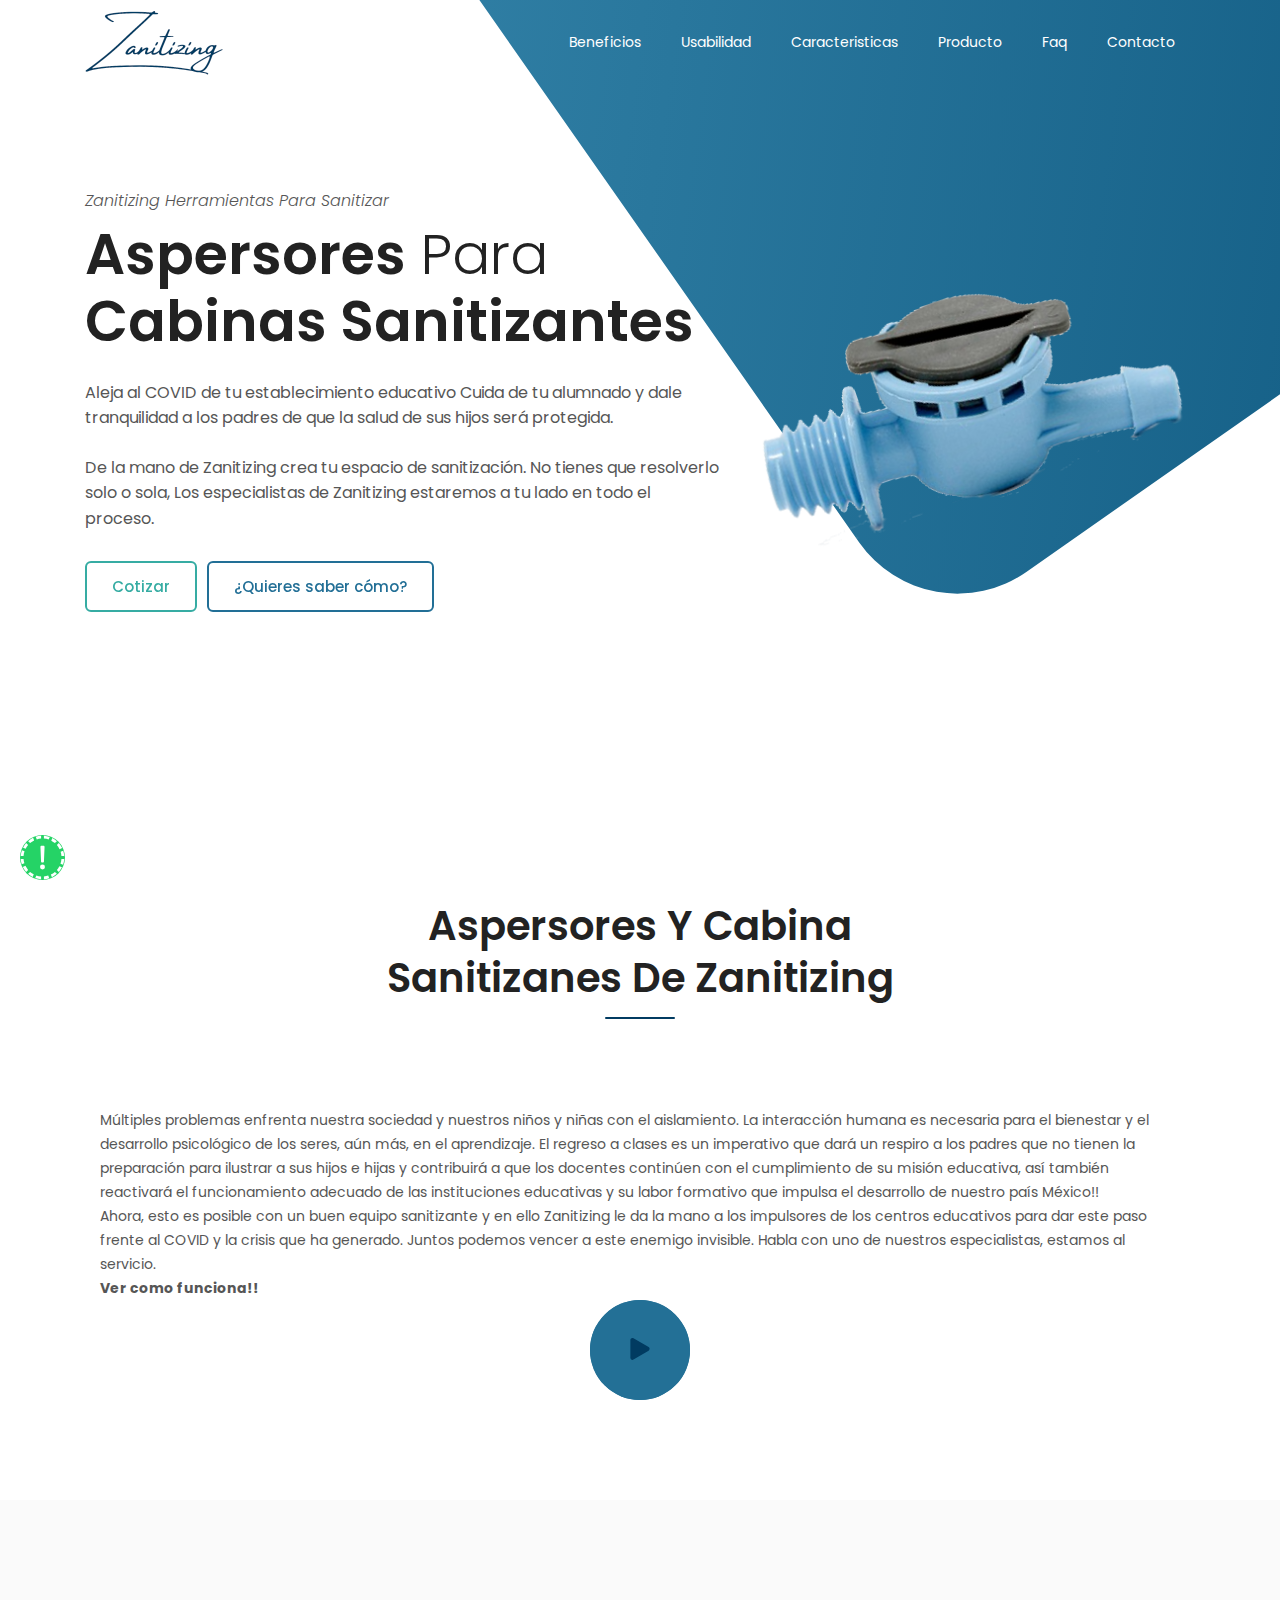
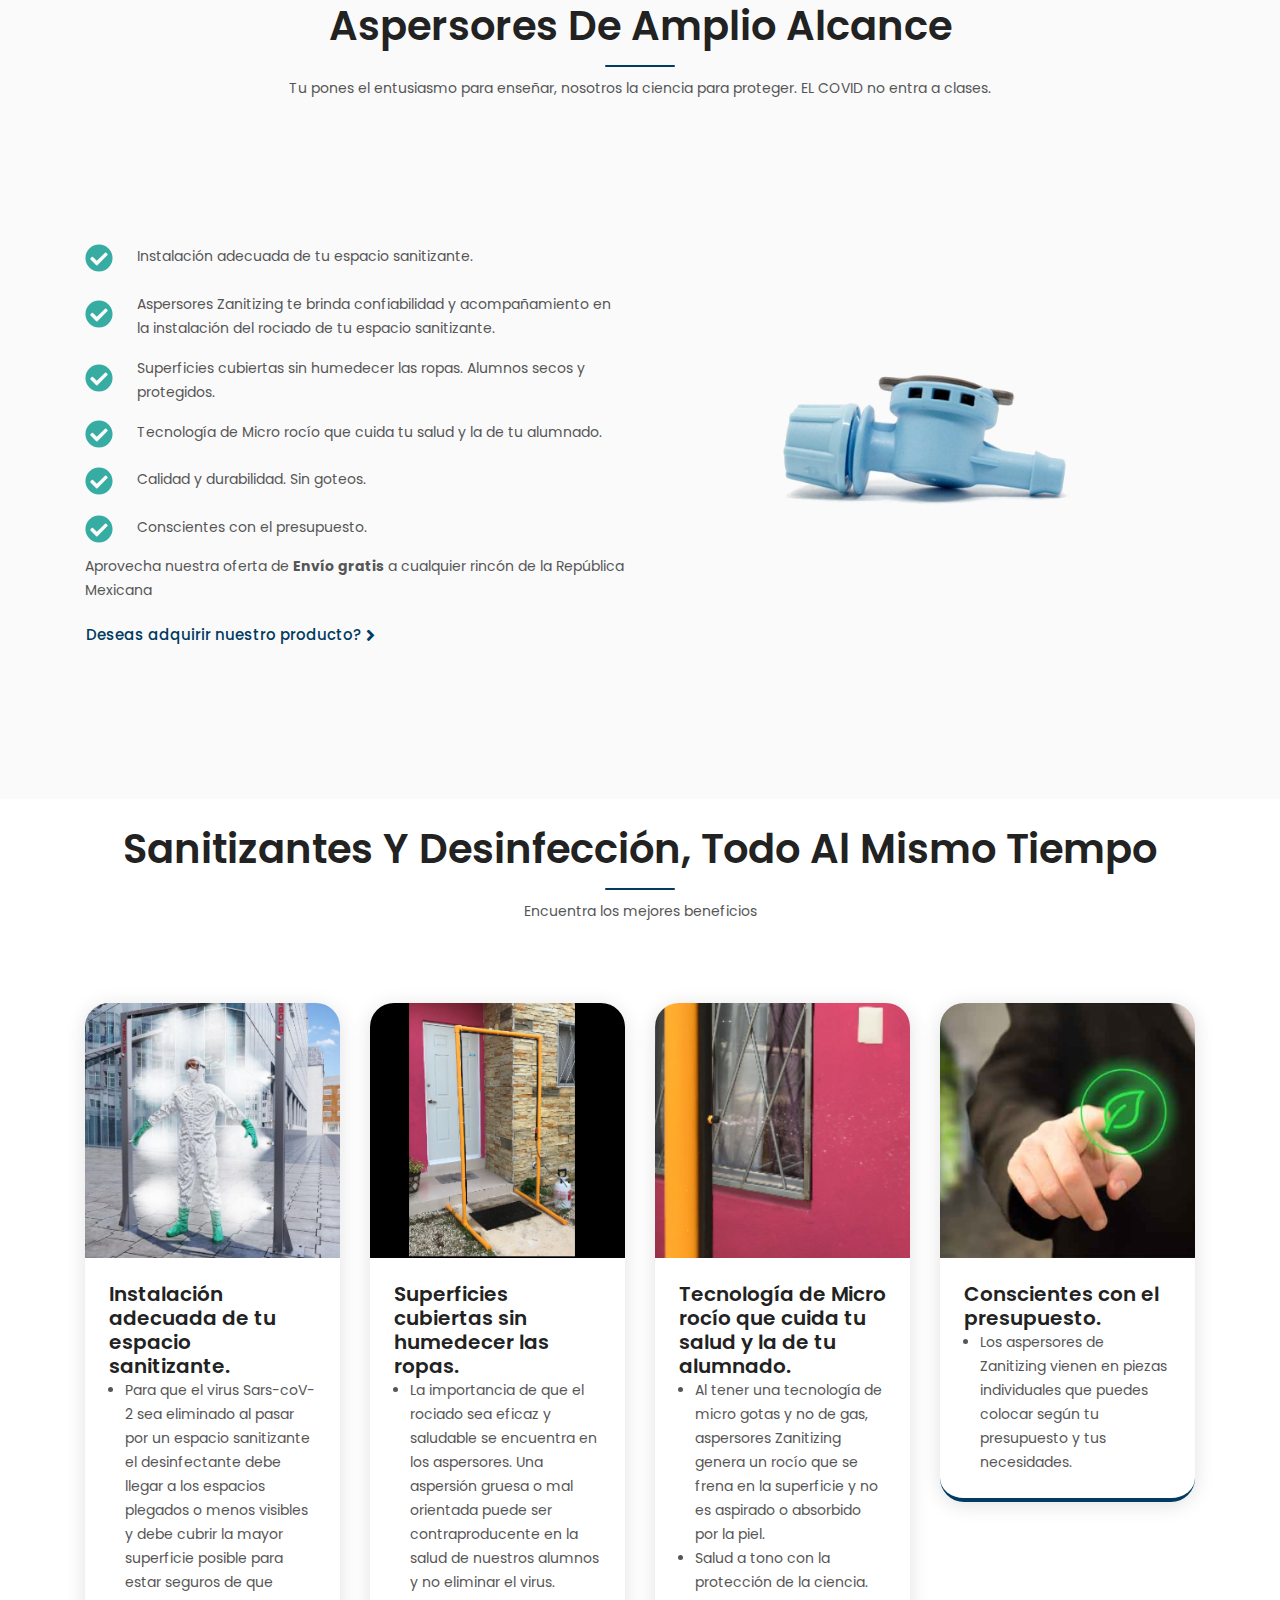
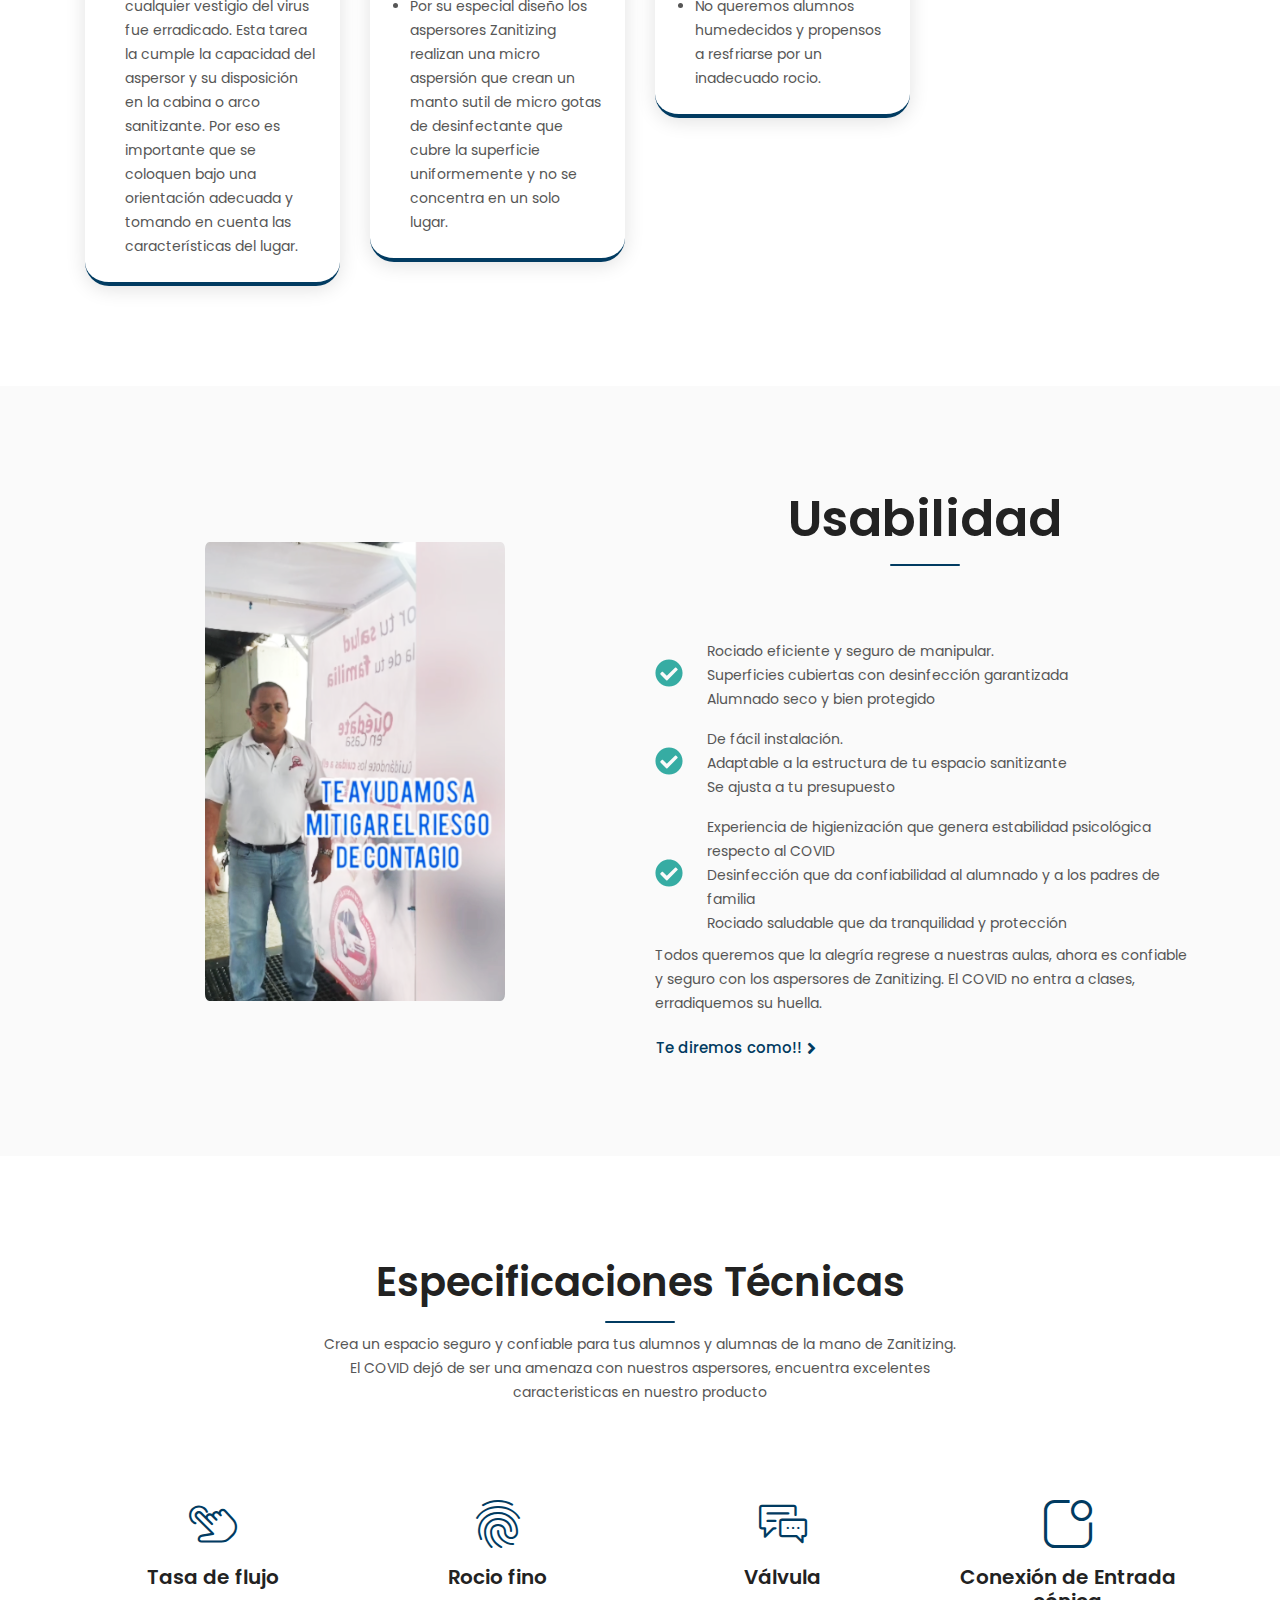
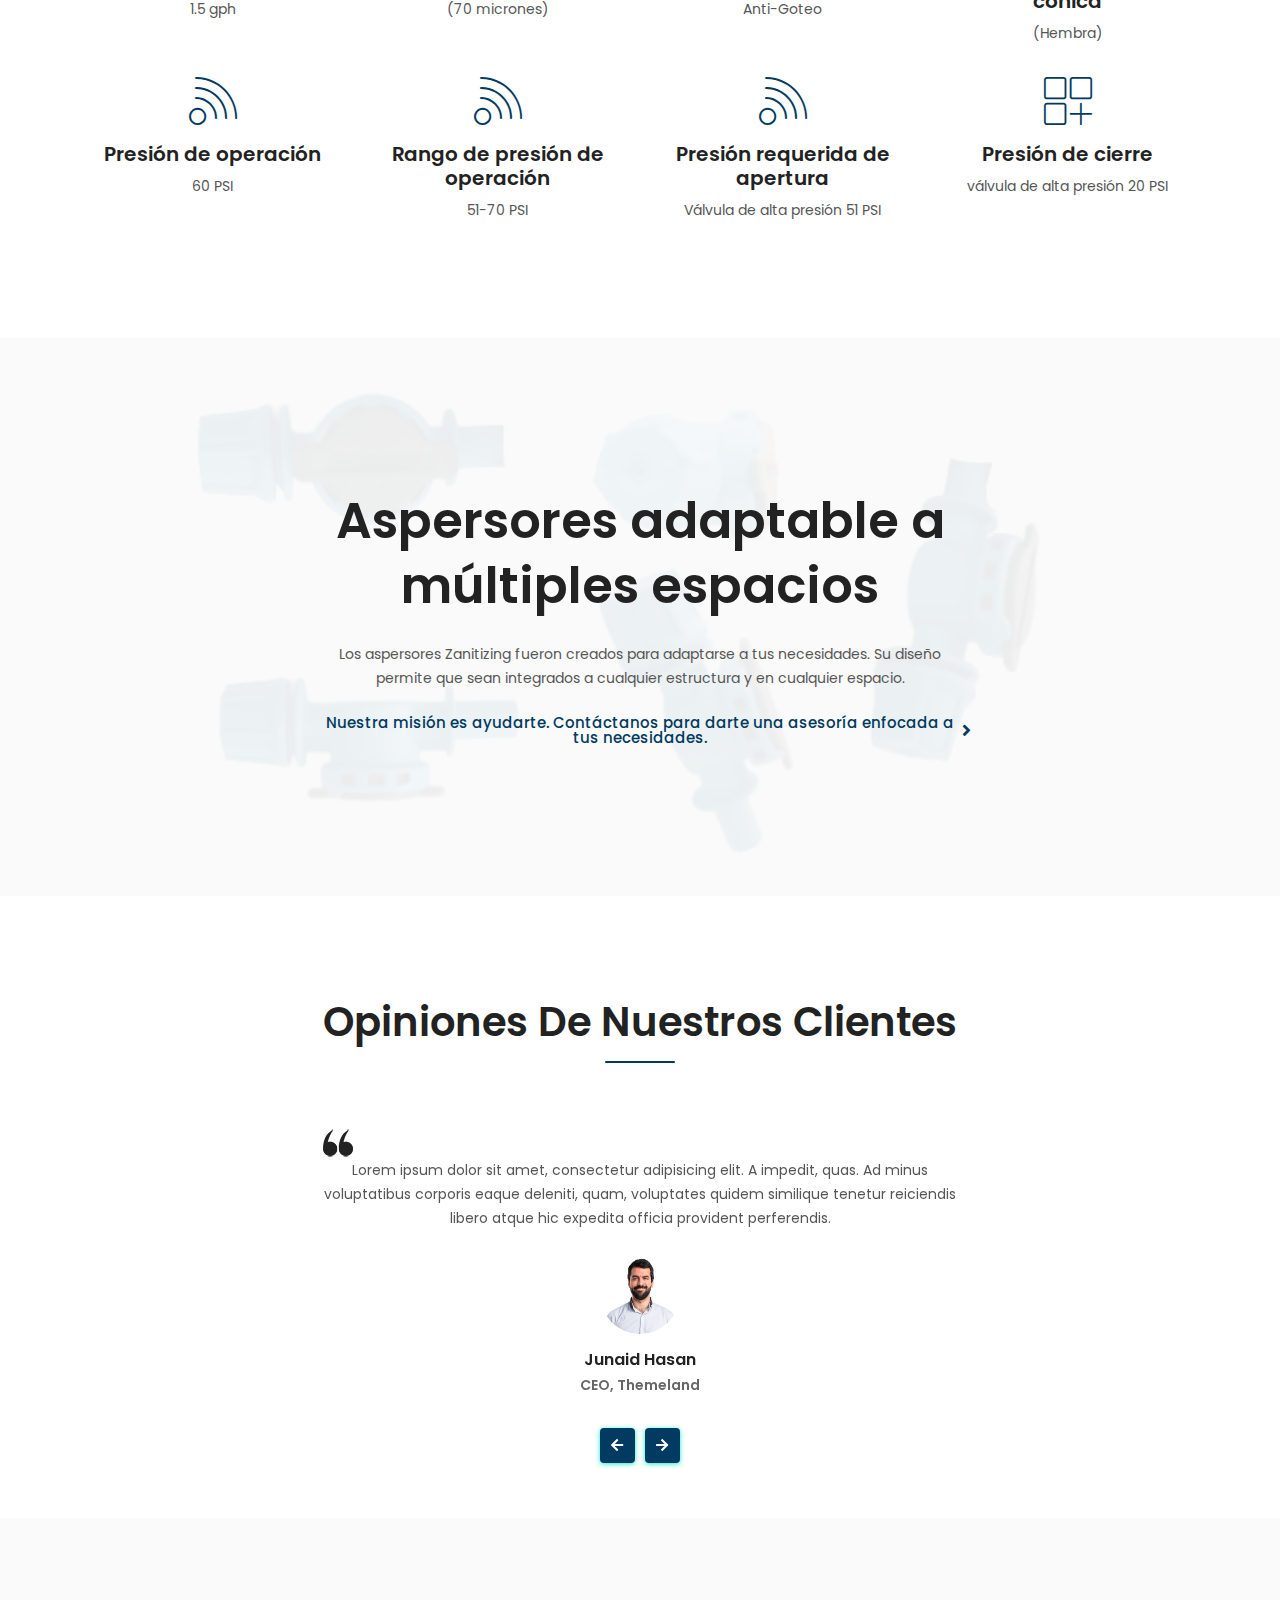
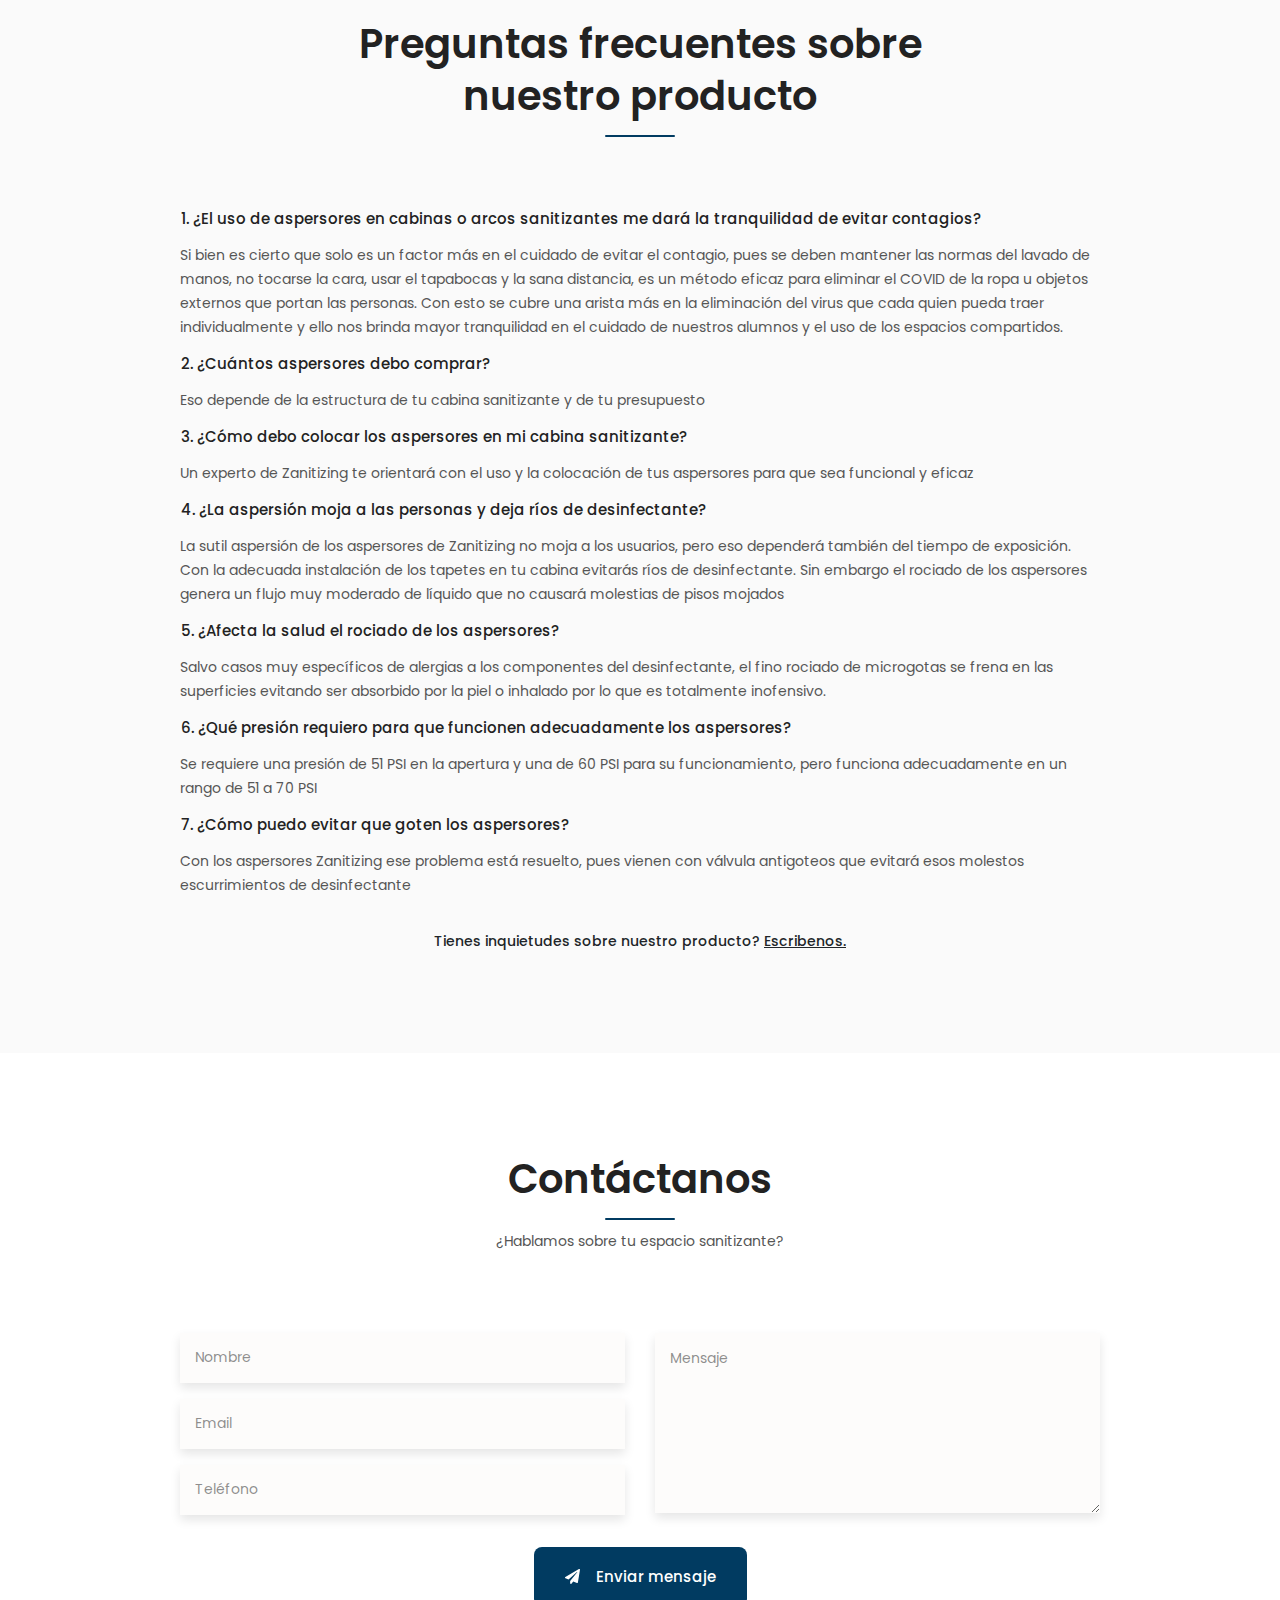
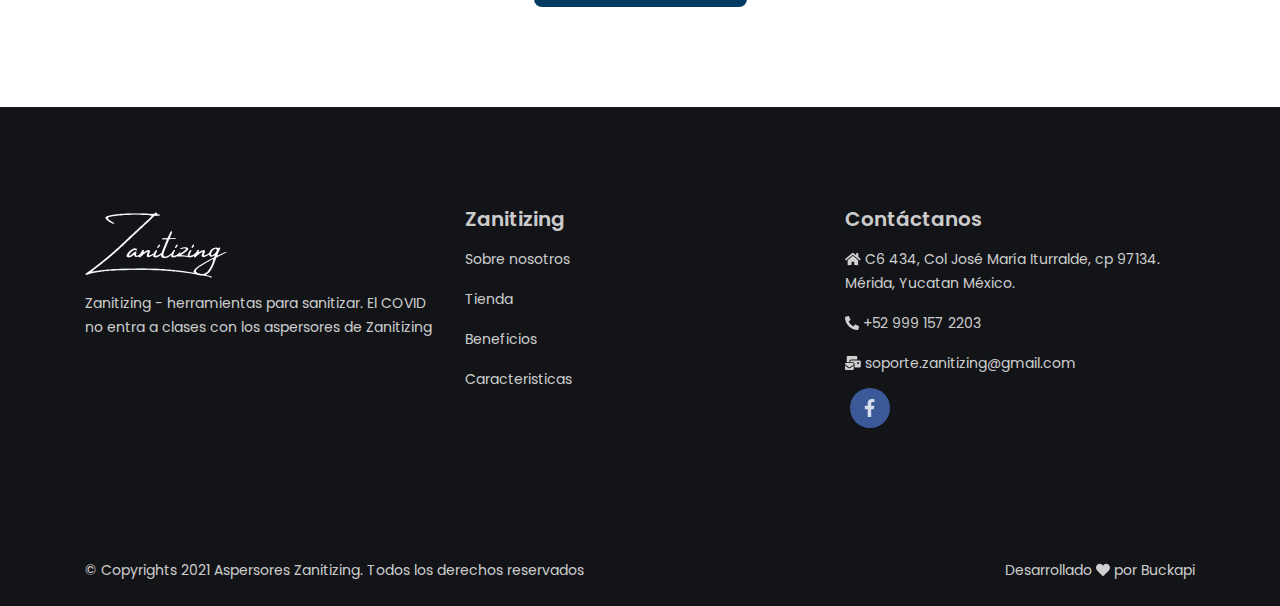
==== index.html @ 0c5bc795 "conenido" ====
<!doctype html>
<html class="no-js" lang="en">

<head>
    <meta charset="UTF-8">
    <meta name="description" content="">
    <meta http-equiv="X-UA-Compatible" content="IE=edge">
    <meta name="viewport" content="width=device-width, initial-scale=1, shrink-to-fit=no">
    <meta description="Herramientas para sanitizar">

    
    <!-- Title  -->
    <title>Aspersores| Zanitizing | Herramientas para sanitizar </title>


    <!-- Favicon  -->
    <link rel="icon" href="assets/img/favicon.png">

    <!-- ***** All CSS Files ***** -->

    <!-- Style css -->
    <link rel="stylesheet" href="assets/css/style.css">

    <!-- Responsive css -->
    <link rel="stylesheet" href="assets/css/responsive.css">

</head>

<body>
    <!--====== Preloader Area Start ======-->
    <div class="preloader-main">
        <div class="preloader-wapper">
            <svg class="preloader" xmlns="http://www.w3.org/2000/svg" version="1.1" width="600" height="200">
                <defs>
                    <filter id="goo" x="-40%" y="-40%" height="200%" width="400%">
                        <feGaussianBlur in="SourceGraphic" stdDeviation="10" result="blur" />
                        <feColorMatrix in="blur" mode="matrix" values="1 0 0 0 0  0 1 0 0 0  0 0 1 0 0  0 0 0 19 -8" result="goo" />
                    </filter>
                </defs>
                <g filter="url(#goo)">
                    <circle class="dot" cx="50" cy="50" r="25" fill="#36aca3" />
                    <circle class="dot" cx="50" cy="50" r="25" fill="#36aca3" />
                </g>
            </svg>
            <div>
                <div class="loader-section section-left"></div>
                <div class="loader-section section-right"></div>
            </div>
        </div>
    </div>

    <!--====== Scroll To Top Area Start ======-->
    <div id="scrollUp" title="Scroll To Top">
        <i class="fas fa-arrow-up"></i>
    </div>
    <div title="Hablemos por whatsapp">
        <a  href="https://wa.me/529991572203?text=Hola!!%20requiero%20de%20los%20servicios%20de%20Zanitizing" class="whatsapp" target="_blank" title="Hablemos por whatsapp !" style="color: white;"> 
        <i class="fas fa-whatsapp"></i>
        </a>
    </div>
    
    <!--====== Scroll To Top Area End ======-->

    <div class="main">
        <!-- ***** Header Start ***** -->
        <header class="navbar navbar-sticky navbar-expand-lg navbar-dark">
            <div class="container position-relative">
                <a class="navbar-brand" href="index.html">
                    <img class="navbar-brand-regular" src="assets/img/logo/logo.png" alt="brand-logo">
                    <img class="navbar-brand-sticky" src="assets/img/logo/logo.png" alt="sticky brand-logo">
                </a>
                <button class="navbar-toggler d-lg-none" type="button" data-toggle="navbarToggler" aria-label="Toggle navigation">
                    <span class="navbar-toggler-icon"></span>
                </button>

                <div class="navbar-inner">
                    <!--  Mobile Menu Toggler -->
                    <button class="navbar-toggler d-lg-none" type="button" data-toggle="navbarToggler" aria-label="Toggle navigation">
                        <span class="navbar-toggler-icon"></span>
                    </button>
                    <nav>
                        <ul class="navbar-nav" id="navbar-nav">

                            <li class="nav-item">  <a class="nav-link scroll" href="index.html#beneficio">Beneficios</a> </li>

                            <li class="nav-item">  <a class="nav-link scroll" href="index.html#uso">Usabilidad</a> </li>
                            
                            <li class="nav-item">
                                <a class="nav-link scroll" href="index.html#features">Caracteristicas</a>
                            </li>
                            
                            <li class="nav-item">
                                <a class="nav-link scroll" href="index.html#products">Producto</a>
                            </li>
                            <li class="nav-item">
                                <a class="nav-link scroll" href="index.html#faq">Faq</a>
                            </li>
                            <li class="nav-item">
                                <a class="nav-link scroll" href="index.html#contact">Contacto</a>
                            </li>
                        </ul>
                    </nav>
                </div>
            </div>
        </header>
        <!-- ***** Header End ***** -->

        <!-- ***** Welcome Area Start ***** -->
        <section id="home" class="section welcome-area bg-inherit h-100vh overflow-hidden">
            <div class="shapes-container">
                <div class="bg-shape"></div>
            </div>
            <div class="container h-100">
                <div class="row align-items-center h-100">
                    <!-- Welcome Intro Start -->
                    <div class="col-12 col-md-7">
                        <div class="welcome-intro">
                            <span class="d-inline-block text-capitalize font-italic fw-3 mb-2">Zanitizing herramientas para sanitizar</span>
                            <h1 class="text-capitalize">Aspersores<span class="fw-3"> para </span> Cabinas Sanitizantes </h1>
                            <p class="my-4">Aleja al COVID de tu establecimiento educativo
                            Cuida de tu alumnado y dale tranquilidad  a los padres de que la salud de sus hijos será protegida.
                            </p> 
                            <p>De la mano de Zanitizing crea tu espacio de sanitización.
                            No tienes que resolverlo solo o sola, Los especialistas de Zanitizing estaremos a tu  lado en todo el proceso.</p>

                            <!-- Store Buttons -->
                            <div class="button-group store-buttons d-flex">
                                <a class="btn prolend-primary" href="index.html#contact">Cotizar</a>
                                <a class="btn prolend-primary style-two" href="index.html#beneficio">¿Quieres saber cómo? 
                                </a>
                            </div>
                            
                        </div>
                    </div>
                    <div class="col-12 col-md-5">
                        <!-- Welcome Thumb -->
                        <div class="welcome-thumb thumb-animated">
                            <img src="assets/img/welcome/welcome-mockup.png" alt="">
                        </div>
                    </div>
                </div>
            </div>
        </section>
        <!-- ***** Welcome Area End ***** -->
        <section id="products" class="products-area bg-blue ptb_100">
            <div class="container">
                <div class="row justify-content-center">
                    <div class="col-12 col-md-10 col-lg-7">
                        <!-- Section Heading -->
                        <div class="section-heading text-center">
                            <h2 class="text-capitalize">Aspersores y cabina sanitizanes de Zanitizing</h2>
                            
                        </div>
                    </div>
                </div>
                <div class="col-12 col-md-10 col-lg-12">
                  <p class="d-none d-sm-block mt-4">Múltiples problemas enfrenta nuestra sociedad y nuestros niños y niñas con el aislamiento. La interacción humana es necesaria para el bienestar y el desarrollo psicológico de los seres, aún más, en el aprendizaje. El regreso a clases es un imperativo que dará un respiro a los padres que no tienen la preparación para ilustrar a sus hijos e hijas y contribuirá a que los docentes continúen con el cumplimiento de su misión educativa, así también reactivará el funcionamiento adecuado de las instituciones educativas y su labor formativo que impulsa el desarrollo de nuestro país México!!</p>

                  <p>Ahora, esto es posible con un buen equipo sanitizante y en ello Zanitizing le da la mano a los impulsores de los centros educativos para dar este paso frente al COVID y la crisis que ha generado. Juntos podemos vencer a este enemigo invisible. Habla con uno de nuestros especialistas, estamos al servicio.</p>
                  <strong>Ver como funciona!!</strong>

                </div>
                <div class="row align-items-center justify-content-center">

                    <a class="play-btn" data-fancybox href="https://www.youtube.com/watch?v=hs1HoLs4SD0">

                        <div class="btn-circle play-animation"></div>
                        <div class="btn-circle play-animation animation-short"></div>
                        <!-- Play Icon -->
                        <div class="play-icon">
                            <i class="fas fa-play"></i>
                        </div>

                    </a>
                    
                </div>
            </div>
        </section>

        <section id="beneficio"  class="section service-area bg-gray overflow-hidden ptb_100">
            <div class="container">
                <div class="row align-items-center justify-content-center">
                    <div class="section-heading text-center">
                        <h2 class="text-capitalize">Aspersores de amplio alcance </h2>
                        <p class="d-none d-sm-block mt-4">Tu pones el entusiasmo para enseñar, nosotros la ciencia para proteger. EL COVID no entra a clases.</p>
                        
                    </div>
                    
                    
                    <div class="col-12 col-lg-6">
                        <!-- Service Text -->
                        <div class="service-text pt-4 pt-lg-0">
                            
                            
                            <!-- Service List -->
                            <ul class="service-list">
                                <!-- Single Service -->
                                <li class="single-service media py-2">
                                    <div class="feature-icon text-primary align-self-center pr-4">
                                        <span><i class="fas fa-check-circle fa-2x"></i></span>
                                    </div>
                                    <div class="service-text media-body">
                                        <p>Instalación adecuada de tu espacio sanitizante.
                                        </p>
                                    </div>
                                </li>
                                <!-- Single Service -->
                                <li class="single-service media py-2">
                                    <div class="feature-icon text-primary align-self-center pr-4">
                                        <span><i class="fas fa-check-circle fa-2x"></i></span>
                                    </div>
                                    <div class="service-text media-body">
                                        <p>Aspersores Zanitizing te brinda confiabilidad y acompañamiento en la instalación del rociado de tu espacio sanitizante.

                                        </p>
                                    </div>
                                </li>
                                <!-- Single Service -->
                                <li class="single-service media py-2">
                                    <div class="feature-icon text-primary align-self-center pr-4">
                                        <span><i class="fas fa-check-circle fa-2x"></i></span>
                                    </div>
                                    <div class="service-text media-body">
                                        <p>Superficies cubiertas sin humedecer las ropas. Alumnos secos y protegidos.</p>
                                    </div>
                                </li>
                                <!-- Single Service -->
                                <li class="single-service media py-2">
                                    <div class="feature-icon text-primary align-self-center pr-4">
                                        <span><i class="fas fa-check-circle fa-2x"></i></span>
                                    </div>
                                    <div class="service-text media-body">
                                        <p>Tecnología de Micro rocío que cuida tu salud y la de tu alumnado.</p>
                                    </div>
                                </li>
                                <li class="single-service media py-2">
                                    <div class="feature-icon text-primary align-self-center pr-4">
                                        <span><i class="fas fa-check-circle fa-2x"></i></span>
                                    </div>
                                    <div class="service-text media-body">
                                        <p>Calidad y durabilidad. Sin goteos.</p>
                                    </div>
                                </li>
                                <li class="single-service media py-2">
                                    <div class="feature-icon text-primary align-self-center pr-4">
                                        <span><i class="fas fa-check-circle fa-2x"></i></span>
                                    </div>
                                    <div class="service-text media-body">
                                        <p>Conscientes con el presupuesto.</p>
                                    </div>
                                </li>

                            </ul>
                            <p>Aprovecha nuestra oferta de <strong>Envío gratis</strong> a cualquier rincón de la República Mexicana</p>
                            <a href="index.html#contact" class="btn prolend-btn mt-4">Deseas adquirir nuestro producto?</a>
                        </div>
                    </div>
                    <div class="col-12 col-lg-6">
                        <!-- Service Thumb -->
                        <div class="service-thumb mx-auto text-center pt-4 pt-lg-0">
                            <img src="assets/img/feature-thumb/thumb-01.png" alt="">
                        </div>
                    </div>
                </div>
            </div>
        </section>

        <section id="beneficio" class="section promo-area products-area overflow-hidden ptb_100 pt-lg-4">
            <div class="container">
                 <div class="section-heading text-center">
                        <h2 class="text-capitalize">Sanitizantes y desinfección, todo al mismo tiempo </h2>
                        <p class="d-none d-sm-block mt-4">Encuentra los mejores beneficios</p>
                        
                    </div>
                <div class="row">
                    <div class="col-12 col-md-6 col-lg-3 res-margin">
                        <div class="image-box product-card overflow-hidden">
                            <img class="d-block w-100" src="assets/img/product-thumb/product-thumb-03.png" alt="">
                            <div class="card-body p-4">
                                <h3>Instalación adecuada de tu espacio sanitizante.</h3>
                                <ul>
                                    <li>Para que el virus Sars-coV-2 sea eliminado al pasar por un espacio sanitizante el desinfectante debe llegar a los espacios plegados o menos visibles y debe cubrir la mayor superficie posible para estar seguros de que cualquier vestigio del virus fue erradicado. Esta tarea la cumple la capacidad del aspersor y su disposición en la cabina o arco sanitizante. Por eso es importante que se coloquen bajo una orientación adecuada y tomando en cuenta las características del lugar.
                                    </li>
                                    
                                </ul>
                            </div>
                            
                        </div>
                    </div>
                    <div class="col-12 col-md-6 col-lg-3 res-margin">
                        <div class="image-box product-card overflow-hidden">
                            <img class="d-block w-100" src="assets/img/product-thumb/product-thumb-01.png" alt="">
                            <div class="card-body p-4">
                                <h3>Superficies cubiertas sin humedecer las ropas.</h3> 
                                <ul>
                                    <li>La importancia de que el rociado sea eficaz y saludable se encuentra en los aspersores. Una aspersión gruesa o mal orientada puede ser contraproducente en la salud de nuestros alumnos y no eliminar el virus.</li>
                                    <li>Por su especial diseño los aspersores Zanitizing realizan una micro aspersión que crean un manto sutil de micro gotas de desinfectante que cubre la superficie uniformemente y no se concentra en un solo lugar. </li>
                                    
                                </ul>
                            </div>
                            <!-- Product Order -->
                            
                        </div>
                    </div>
                    <div class="col-12 col-md-6 col-lg-3">
                        <div class="image-box product-card overflow-hidden">
                            <img class="d-block w-100" src="assets/img/product-thumb/product-thumb-02.png" alt="">
                            <div class="card-body p-4">
                                <h3>Tecnología de Micro rocío que cuida tu salud y la de tu alumnado.</h3>
                                
                                <ul>
                                    <li>Al tener una tecnología de micro gotas y no de gas, aspersores Zanitizing genera un rocío que se frena en la superficie y no es aspirado o absorbido por la piel. </li>
                                    <li>Salud a tono con la protección de la ciencia.</li>  
                                    <li>No queremos alumnos humedecidos y propensos a resfriarse por un inadecuado rocio.</li>
                                </ul>
                            </div>
                            <!-- Product Order -->
                            
                        </div>
                    </div>
                    <div class="col-12 col-md-6 col-lg-3">
                        <div class="image-box product-card overflow-hidden">
                            <img class="d-block w-100" src="assets/img/product-thumb/product-thumb-04.png" alt="">
                            <div class="card-body p-4">
                                <h3>Conscientes con el presupuesto.</h3>
                                
                                <ul>
                                    <li>Los aspersores de Zanitizing vienen en piezas individuales que puedes colocar según tu presupuesto y tus necesidades. </li>
                                     
                                </ul>
                            </div>
                            <!-- Product Order -->
                            
                        </div>
                    </div>
                </div>
            </div>
        </section>

       

        <section id="uso" class="section discover-area bg-gray overflow-hidden ptb_100">
            <div class="container">
                <div class="row align-items-center justify-content-center">
                   
                    <div class="col-12 col-lg-6 order-2 order-lg-1">
                        <div class="service-thumb discover-thumb mx-auto text-center pt-4 pt-lg-0">
                            <img src="assets/img/feature-thumb/thumb-05.png" alt="" style="border-radius: 1.5%;">
                        </div>
                    </div>
                    <div class="col-12 col-lg-6 order-1 order-lg-2">
                        <!-- Discover Text -->
                        <div class="discover-text pt-4 pt-lg-0">
                            <div class="section-heading text-center">
                                <h2 class="promo-text mb-4">Usabilidad</h2>
                            </div>
                            
                            <!-- Service List -->
                            <ul class="service-list">
                                <!-- Single Service -->
                                <li class="single-service media py-2">
                                    <div class="feature-icon text-primary align-self-center pr-4">
                                        <span><i class="fas fa-check-circle fa-2x"></i></span>
                                    </div>
                                    <div class="service-text media-body">
                                        <p>Rociado eficiente y  seguro de manipular.</p>
                                        <p>
                                        Superficies cubiertas con desinfección garantizada </p>
                                        <p>Alumnado seco y bien protegido</p>
                                    </div>
                                </li>
                                <!-- Single Service -->
                                <li class="single-service media py-2">
                                    <div class="feature-icon text-primary align-self-center pr-4">
                                        <span><i class="fas fa-check-circle fa-2x"></i></span>
                                    </div>
                                    <div class="service-text media-body">
                                        <p>De fácil instalación.</p>
                                        <p>Adaptable a la estructura de tu espacio sanitizante</p>
                                        <p>Se ajusta a tu presupuesto</p>


                                    </div>
                                </li>
                                <!-- Single Service -->
                                <li class="single-service media py-2">
                                    <div class="feature-icon text-primary align-self-center pr-4">
                                        <span><i class="fas fa-check-circle fa-2x"></i></span>
                                    </div>
                                    <div class="service-text media-body">
                                        <p>Experiencia de higienización que genera estabilidad psicológica respecto al COVID
                                        <p>Desinfección que da confiabilidad al alumnado y a los padres de familia</p>
                                        <p>Rociado saludable que da tranquilidad y protección</p>
                                    </div>
                                </li>
                            </ul>
                            <p>Todos queremos que la alegría regrese a nuestras aulas, ahora es confiable y seguro con los aspersores de Zanitizing. El COVID no entra a clases, erradiquemos su huella.</p>
                            <a href="index.html#contact" class="btn prolend-btn mt-4">Te diremos como!!</a>
                        </div>
                    </div>
                </div>
            </div>
        </section>

        <!-- ***** caracteristicas Area Start ***** -->
        <section id="features" class="section product-features-area overflow-hidden ptb_100">
            <div class="container">
                
                <div class="row justify-content-center">
                    <div class="col-12 col-md-10 col-lg-7">
                        <!-- Section Heading -->
                        <div class="section-heading text-center">
                            <h2 class="text-capitalize">Especificaciones técnicas</h2>
                            <p class="d-none d-sm-block mt-4">Crea un espacio seguro y confiable para tus alumnos y alumnas de la mano de Zanitizing. El COVID dejó de ser una amenaza con nuestros aspersores, encuentra excelentes caracteristicas en nuestro producto</p>
                            
                        </div>
                    </div>
                </div>
                <div class="row">

                    <div class="col-12 col-md-6 col-lg-3">
                        <!-- Icon Box -->
                        <div class="icon-box text-center p-3">
                            <!-- Featured Icon -->
                            <div class="featured-icon mb-3">
                                <span class="flaticon-tap"></span>
                            </div>
                            <!-- Icon Text -->
                            <div class="icon-text">
                                <h3 class="mb-2">Tasa de flujo</h3>
                                <p>1.5 gph</p>
                            </div>
                        </div>
                    </div>
                    <div class="col-12 col-md-6 col-lg-3">
                        <!-- Icon Box -->
                        <div class="icon-box text-center p-3">
                            <!-- Featured Icon -->
                            <div class="featured-icon mb-3">
                                <span class="flaticon-fingerprint"></span>
                            </div>
                            <!-- Icon Text -->
                            <div class="icon-text">
                                <h3 class="mb-2">Rocio fino</h3>
                                <p> (70 micrones)</p>
                            </div>
                        </div>
                    </div>
                    <div class="col-12 col-md-6 col-lg-3">
                        <!-- Icon Box -->
                        <div class="icon-box text-center p-3">
                            <!-- Featured Icon -->
                            <div class="featured-icon mb-3">
                                <span class="flaticon-chat"></span>
                            </div>
                            <!-- Icon Text -->
                            <div class="icon-text">
                                <h3 class="mb-2">Válvula</h3>
                                <p>Anti-Goteo</p>
                            </div>
                        </div>
                    </div>
                    <div class="col-12 col-md-6 col-lg-3">
                        <!-- Icon Box -->
                        <div class="icon-box text-center p-3">
                            <!-- Featured Icon -->
                            <div class="featured-icon mb-3">
                                <span class="flaticon-notification"></span>
                            </div>
                            <!-- Icon Text -->
                            <div class="icon-text">
                                <h3 class="mb-2">Conexión de Entrada cónica</h3>
                                <p>(Hembra)</p>
                            </div>
                        </div>
                    </div>
                    <div class="col-12 col-md-6 col-lg-3">
                        <!-- Icon Box -->
                        <div class="icon-box text-center p-3">
                            <!-- Featured Icon -->
                            <div class="featured-icon mb-3">
                                <span class="flaticon-wifi"></span>
                            </div>
                            <!-- Icon Text -->
                            <div class="icon-text">
                                <h3 class="mb-2">Presión de operación</h3>
                                <p>60 PSI</p>
                            </div>
                        </div>
                    </div>
                    <div class="col-12 col-md-6 col-lg-3">
                        <!-- Icon Box -->
                        <div class="icon-box text-center p-3">
                            <!-- Featured Icon -->
                            <div class="featured-icon mb-3">
                                <span class="flaticon-wifi"></span>
                            </div>
                            <!-- Icon Text -->
                            <div class="icon-text">
                                <h3 class="mb-2">Rango de presión de operación</h3>
                                <p>51-70 PSI</p>
                            </div>
                        </div>
                    </div>
                    <div class="col-12 col-md-6 col-lg-3">
                        <!-- Icon Box -->
                        <div class="icon-box text-center p-3">
                            <!-- Featured Icon -->
                            <div class="featured-icon mb-3">
                                <span class="flaticon-wifi"></span>
                            </div>
                            <!-- Icon Text -->
                            <div class="icon-text">
                                <h3 class="mb-2">Presión requerida de apertura</h3>
                                <p>Válvula de alta presión 51 PSI</p>
                            </div>
                        </div>
                    </div>
                    <div class="col-12 col-md-6 col-lg-3">
                        <!-- Icon Box -->
                        <div class="icon-box text-center p-3">
                            <!-- Featured Icon -->
                            <div class="featured-icon mb-3">
                                <span class="flaticon-app"></span>
                            </div>
                            <!-- Icon Text -->
                            <div class="icon-text">
                                <h3 class="mb-2">Presión de cierre</h3>
                                <p>válvula de alta presión 20 PSI</p>
                            </div>
                        </div>
                    </div>
                </div>
            </div>
        </section>
        <!-- ***** Promo Area End ***** -->

        <!-- ***** Call To Action Area Start ***** -->
        <section class="section cta-area overlay-white overflow-hidden ptb_150">
            <div class="container">
                <div class="row justify-content-center">
                    <div class="col-12 col-lg-7">
                        <!-- Call To Action Text -->
                        <div class="cta-text text-center pt-4 pt-lg-0">

                            <h2 class="promo-text mb-4">Aspersores adaptable a múltiples espacios</h2>
                            <p>Los aspersores Zanitizing fueron creados para adaptarse a tus necesidades. Su diseño permite que sean integrados a cualquier estructura y en cualquier espacio.</p>
                            <a href="index.html#" class="btn prolend-btn mt-4">Nuestra misión es ayudarte. Contáctanos para darte una asesoría enfocada a tus necesidades.</a>
                        </div>
                    </div>
                </div>
            </div>
        </section>
        <!-- ***** Call To Action Area End ***** -->

        <!-- ***** Review Area Start ***** -->
        <section class="review-area bg-blue ptb_100">
            <div class="container">
                <div class="row justify-content-center">
                    <div class="col-12 col-md-10 col-lg-9">
                        <!-- Section Heading -->
                        <div class="section-heading text-center">
                            <h2 class="text-capitalize">Opiniones de nuestros clientes</h2>
                        </div>
                    </div>
                </div>
                <div class="row justify-content-center align-items-center">
                    <div class="col-12 col-lg-7">
                        <div class="reviews owl-carousel">
                            <!-- Single Review -->
                            <div class="single-review text-center">
                                <!-- Review Text -->
                                <p class="review-text">
                                    <img class="avatar mr-2" src="assets/img/icon/quote2.png" alt="">
                                    Lorem ipsum dolor sit amet, consectetur adipisicing elit. A impedit, quas. Ad minus voluptatibus corporis eaque deleniti, quam, voluptates quidem similique tenetur reiciendis libero atque hic expedita officia provident perferendis.
                                </p>
                                <!-- Reviewer -->
                                <div class="reviewer p-4">
                                    <!-- Reviewer Thumb -->
                                    <div class="reviewer-thumb">
                                        <img class="avatar-lg mx-auto radius-100" src="assets/img/avatar/avatar-1.png" alt="">
                                    </div>
                                    <!-- Reviewer Media -->
                                    <div class="reviewer-meta mt-3">
                                        <h5 class="reviewer-name mb-2">Junaid Hasan</h5>
                                        <h6 class="text-secondary fw-6">CEO, Themeland</h6>
                                    </div>
                                </div>
                            </div>
                            <!-- Single Review -->
                            <div class="single-review text-center">
                                <!-- Review Text -->
                                <p class="review-text">
                                    <img class="avatar mr-2" src="assets/img/icon/quote2.png" alt="">
                                    Lorem ipsum dolor sit amet, consectetur adipisicing elit. A impedit, quas. Ad minus voluptatibus corporis eaque deleniti, quam, voluptates quidem similique tenetur reiciendis libero atque hic expedita officia provident perferendis.
                                </p>
                                <!-- Reviewer -->
                                <div class="reviewer p-4">
                                    <!-- Reviewer Thumb -->
                                    <div class="reviewer-thumb">
                                        <img class="avatar-lg mx-auto radius-100" src="assets/img/avatar/avatar-2.png" alt="">
                                    </div>
                                    <!-- Reviewer Media -->
                                    <div class="reviewer-meta mt-3">
                                        <h5 class="reviewer-name mb-2">Yasmin Akter</h5>
                                        <h6 class="text-secondary fw-6">Co-Founder, Themeland</h6>
                                    </div>
                                </div>
                            </div>
                            <!-- Single Review -->
                            <div class="single-review text-center">
                                <!-- Review Text -->
                                <p class="review-text">
                                    <img class="avatar mr-2" src="assets/img/icon/quote2.png" alt="">
                                    Lorem ipsum dolor sit amet, consectetur adipisicing elit. A impedit, quas. Ad minus voluptatibus corporis eaque deleniti, quam, voluptates quidem similique tenetur reiciendis libero atque hic expedita officia provident perferendis.
                                </p>
                                <!-- Reviewer -->
                                <div class="reviewer p-4">
                                    <!-- Reviewer Thumb -->
                                    <div class="reviewer-thumb">
                                        <img class="avatar-lg mx-auto radius-100" src="assets/img/avatar/avatar-3.png" alt="">
                                    </div>
                                    <!-- Reviewer Media -->
                                    <div class="reviewer-meta mt-3">
                                        <h5 class="reviewer-name mb-2">Md. Arham</h5>
                                        <h6 class="text-secondary fw-6">SEO Expert, Themeland</h6>
                                    </div>
                                </div>
                            </div>
                        </div>
                    </div>
                </div>
            </div>
        </section>
        <!-- ***** Review Area End ***** -->

        <!-- ***** FAQ Area Start ***** -->
        <section id="faq" class="section faq-area style-two bg-gray ptb_100">
            <div class="container">
                <div class="row justify-content-center">
                    <div class="col-12 col-md-10 col-lg-7">
                        <!-- Section Heading -->
                        <div class="section-heading text-center">
                            <h2 >Preguntas frecuentes sobre nuestro producto</h2>
                            
                        </div>
                    </div>
                </div>
                <div class="row justify-content-center">
                    <div class="col-12">
                        <!-- FAQ Content -->
                        <div class="faq-content">
                            <!-- Prolend Accordion -->
                            <div class="accordion" id="prolend-accordion">
                                <div class="row justify-content-center">
                                    <div class="col-12 col-md-10">
                                        <!-- Single Card -->
                                        <div class="card border-0 bg-inherit">
                                            <!-- Card Header -->
                                            <div class="card-header bg-inherit border-0 p-0">
                                                <h2 class="mb-0">
                                                    <button class="btn px-0 py-2" type="button">
                                                        1. ¿El uso de aspersores en cabinas o arcos sanitizantes me dará la tranquilidad de evitar contagios? 
                                                    </button>
                                                </h2>
                                            </div>
                                            <!-- Card Body -->
                                            <div class="card-body px-0 py-2">
                                               Si bien es cierto que solo es un factor más en el cuidado de evitar el contagio, pues se deben mantener las normas del lavado de manos, no tocarse la cara, usar el tapabocas y la sana distancia, es un método eficaz para eliminar el COVID de la ropa u objetos externos que portan las personas. Con esto se cubre una arista más en la eliminación del virus que cada quien pueda traer individualmente y ello nos brinda mayor tranquilidad en el cuidado de nuestros alumnos y el uso de los espacios compartidos.
                                            </div>
                                        </div>
                                        <!-- Single Card -->
                                        <div class="card border-0 bg-inherit">
                                            <!-- Card Header -->
                                            <div class="card-header bg-inherit border-0 p-0">
                                                <h2 class="mb-0">
                                                    <button class="btn px-0 py-2" type="button">
                                                        2. ¿Cuántos aspersores debo comprar?
                                                    </button>
                                                </h2>
                                            </div>
                                            <!-- Card Body -->
                                            <div class="card-body px-0 py-2">
                                               Eso depende de la estructura de tu cabina sanitizante y de tu presupuesto
                                            </div>
                                        </div>
                                        <!-- Single Card -->
                                        <div class="card border-0 bg-inherit">
                                            <!-- Card Header -->
                                            <div class="card-header bg-inherit border-0 p-0">
                                                <h2 class="mb-0">
                                                    <button class="btn px-0 py-2" type="button">
                                                        3. ¿Cómo debo colocar los aspersores en mi cabina sanitizante?
                                                    </button>
                                                </h2>
                                            </div>
                                            <!-- Card Body -->
                                            <div class="card-body px-0 py-2">
                                                Un experto de Zanitizing te orientará con el uso y la colocación de tus aspersores para que sea funcional y eficaz
                                            </div>
                                        </div>
                                        <!-- Single Card -->
                                        <div class="card border-0 bg-inherit">
                                            <!-- Card Header -->
                                            <div class="card-header bg-inherit border-0 p-0">
                                                <h2 class="mb-0">
                                                    <button class="btn px-0 py-2" type="button">
                                                        4. ¿La aspersión moja a las personas y deja ríos de desinfectante?
                                                    </button>
                                                </h2>
                                            </div>
                                            <!-- Card Body -->
                                            <div class="card-body px-0 py-2">
                                               La sutil aspersión de los aspersores de Zanitizing no moja a los usuarios, pero eso dependerá también del tiempo de exposición. Con la adecuada instalación de los tapetes en tu cabina evitarás ríos de desinfectante. Sin embargo el rociado de los aspersores genera un flujo muy moderado de líquido que no causará molestias de pisos mojados
                                            </div>
                                        </div>
                                        <!-- Single Card -->
                                        <div class="card border-0 bg-inherit">
                                            <!-- Card Header -->
                                            <div class="card-header bg-inherit border-0 p-0">
                                                <h2 class="mb-0">
                                                    <button class="btn px-0 py-2" type="button">
                                                        5. ¿Afecta la salud el rociado de los aspersores?
                                                    </button>
                                                </h2>
                                            </div>
                                            <!-- Card Body -->
                                            <div class="card-body px-0 py-2">
                                               Salvo casos muy específicos de alergias a los componentes del desinfectante, el fino rociado de microgotas se frena en  las superficies evitando ser absorbido por la piel o inhalado por lo que es totalmente inofensivo.
                                            </div>
                                        </div>
                                        <div class="card border-0 bg-inherit">
                                            <!-- Card Header -->
                                            <div class="card-header bg-inherit border-0 p-0">
                                                <h2 class="mb-0">
                                                    <button class="btn px-0 py-2" type="button">
                                                        6. ¿Qué presión requiero para que funcionen adecuadamente los aspersores?
                                                    </button>
                                                </h2>
                                            </div>
                                            <!-- Card Body -->
                                            <div class="card-body px-0 py-2">
                                               Se requiere una presión de 51 PSI en la apertura y una de 60 PSI para su funcionamiento, pero funciona adecuadamente en un rango de 51 a 70 PSI
                                            </div>
                                        </div>
                                        <div class="card border-0 bg-inherit">
                                            <!-- Card Header -->
                                            <div class="card-header bg-inherit border-0 p-0">
                                                <h2 class="mb-0">
                                                    <button class="btn px-0 py-2" type="button">
                                                        7. ¿Cómo puedo evitar que goten los aspersores?
                                                    </button>
                                                </h2>
                                            </div>
                                            <!-- Card Body -->
                                            <div class="card-body px-0 py-2">
                                               Con los aspersores Zanitizing ese problema está resuelto, pues vienen con válvula antigoteos que evitará esos molestos escurrimientos de desinfectante
                                            </div>
                                        </div>
                                    </div>
                                </div>
                                <div class="row justify-content-center">
                                    <p class="text-body text-center pt-4 fw-5">Tienes inquietudes sobre nuestro producto? <a href="index.html#contact">Escribenos.</a></p>
                                </div>
                            </div>
                        </div>
                    </div>
                </div>
            </div>
        </section>
        <!-- ***** FAQ Area End ***** -->

        <!--====== Contact Area Start ======-->
        <section id="contact" class="contact-area ptb_100">
            <div class="container">
                <div class="row justify-content-center">
                    <div class="col-12 col-md-10 col-lg-6">
                        <!-- Section Heading -->
                        <div class="section-heading text-center">
                            <h2 class="text-capitalize">Contáctanos</h2>
                            <p class="d-none d-sm-block mt-4">¿Hablamos sobre tu espacio sanitizante?</p>
                            
                        </div>
                    </div>
                </div>
                <div class="row justify-content-center">
                    <div class="col-12 col-md-10">
                        <!-- Contact Box -->
                        <div class="contact-box text-center">
                            <!-- Contact Form -->
                            <form id="contact-form" method="POST" action="http://theme-land.com/prolend/demo/assets/php/mail.php">
                                <div class="row">
                                    <div class="col-12 col-md-6">
                                        <div class="form-group">
                                            <input type="text" class="form-control" name="name" placeholder="Nombre" required="required">
                                        </div>
                                        <div class="form-group">
                                            <input type="email" class="form-control" name="email" placeholder="Email" required="required">
                                        </div>
                                        <div class="form-group">
                                            <input type="text" class="form-control" name="phone" placeholder="Teléfono" required="required">
                                        </div>
                                    </div>
                                    <div class="col-12 col-md-6">
                                        <div class="form-group">
                                            <textarea class="form-control" name="message" placeholder="Mensaje" required="required"></textarea>
                                        </div>
                                    </div>
                                    <div class="col-12">
                                        <button type="submit" class="btn mt-3"><span class="text-white pr-3"><i class="fas fa-paper-plane"></i></span>Enviar mensaje</button>
                                    </div>
                                </div>
                            </form>
                            <p class="form-message"></p>
                        </div>
                    </div>
                </div>
            </div>
        </section>
        <!--====== Contact Area End ======-->

        <!--====== Footer Area Start ======-->
        <footer class="footer-area dark-bg">
            <!-- Footer Top -->
            <div class="footer-top ptb_100">
                <div class="container">
                    <div class="row">
                        <div class="col-12 col-sm-6 col-lg-4">
                            <!-- Footer Items -->
                            <div class="footer-items">
                                <!-- Logo -->
                                <a class="navbar-brand" href="index.html#">
                                    <img class="logo" src="assets/img/logo/logo-white.png" alt="">
                                </a>
                                <p class="mt-2 mb-3">Zanitizing - herramientas para sanitizar.  El COVID no entra a clases con los aspersores de Zanitizing</p>
                                <!-- Social Icons -->
                                
                            </div>
                        </div>
                        <div class="col-12 col-sm-6 col-lg-4">
                            <!-- Footer Items -->
                            <div class="footer-items">
                                <!-- Footer Title -->
                                <h3 class="footer-title mb-2">Zanitizing</h3>
                                <ul>
                                    <li class="py-2"><a href="index.html#products">Sobre nosotros</a></li>
                                    <li class="py-2"><a href="index.html#">Tienda</a></li>
                                    <li class="py-2"><a href="index.html#beneficio">Beneficios</a></li>
                                    <li class="py-2"><a href="index.html#features">Caracteristicas</a></li>
                                </ul>
                            </div>
                        </div>
                        
                        <div class="col-12 col-sm-6 col-lg-4">
                            <!-- Footer Items -->
                            <div class="footer-items">
                                <!-- Footer Title -->
                                <h3 class="footer-title mb-2">Contáctanos</h3>
                                <ul>
                                    <li class="py-2">
                                        
                                            <div class="social-icon mr-3">
                                                <i class="fas fa-home"></i>
                                                <span class="media-body align-self-center">C6 434, Col José María Iturralde, cp 97134.</span>
                                                <span class="media-body ">Mérida, Yucatan México.</span>
                                            </div>
                                            
                                        
                                    </li>
                                    <li class="py-2">
                                        
                                            <div class="social-icon mr-3">
                                                <i class="fas fa-phone-alt"></i>
                                                <span class="media-body align-self-center"><a href="tel:+52 9991572203" target="_blank">+52 999 157 2203</a> </span>
                                            </div>
                                            
                                       
                                    </li>
                                    <li class="py-2">
                                        
                                            <div class="social-icon mr-3">
                                                <i class="fas fa-mail-bulk"></i>
                                                <span class="media-body align-self-center"><a href="mailto:soporte.zanitizing@gmail.com" target="_blank">soporte.zanitizing@gmail.com</a> </span>
                                            </div>
                                            
                                       
                                    </li>
                                    <!-- Subscribe Form -->
                                    
                                </ul>
                            </div>
                            <div class="social-icons d-flex">
                                    <a class="facebook" href="https://www.facebook.com/Zanitizing-herramientas-para-sanitizar-102436958188836" target="_blank">
                                        <i class="fab fa-facebook-f"></i>
                                        <i class="fab fa-facebook-f"></i>
                                    </a>
                                    
                            </div>
                        </div>
                    </div>
                </div>
            </div>
            <!-- Footer Bottom -->
            <div class="footer-bottom">
                <div class="container">
                    <div class="row">
                        <div class="col-12">
                            <!-- Copyright Area -->
                            <div class="copyright-area d-flex flex-wrap justify-content-center justify-content-sm-between text-center py-4">
                                <!-- Copyright Left -->
                                <div class="copyright-left">&copy; Copyrights 2021 Aspersores Zanitizing. Todos los derechos reservados</div>
                                <!-- Copyright Right -->
                                <div class="copyright-right">Desarrollado <i class="fas fa-heart"></i> por <a href="https://www.buckapi.com" target="_blank">Buckapi</a></div>
                            </div>
                        </div>
                    </div>
                </div>
            </div>
        </footer>
        <!--====== Footer Area End ======-->
    </div>


    <!-- ***** All jQuery Plugins ***** -->

    <!-- jQuery(necessary for all JavaScript plugins) -->
    <script src="assets/js/jquery/jquery-3.3.1.min.js"></script>

    <!-- Bootstrap js -->
    <script src="assets/js/bootstrap/popper.min.js"></script>
    <script src="assets/js/bootstrap/bootstrap.min.js"></script>

    <!-- Plugins js -->
    <script src="assets/js/plugins/plugins.min.js"></script>

    <!-- Active js -->
    <script src="assets/js/active.js"></script>
</body>

</html>
---- assets/css/style.css ----
/* ************************************************************

************************************************************ 
*
*
******* :: INDEX OF CSS :: *******
:: 1.0 WEB FONTS
:: 2.0 IMPORT ALL CSS
:: 3.0 GLOBAL CSS
:: 4.0 COMMON CSS
:: 5.0 PRELOADER CSS
:: 6.0 SCROLL TO TOP AREA CSS
:: 7.0 HEADER AREA CSS
:: 8.0 WELCOME AREA CSS
    :: 8.1 WELCOME AREA HOMEPAGE-2 CSS
    :: 8.2 WELCOME AREA HOMEPAGE-3 CSS
    :: 8.3 WELCOME AREA HOMEPAGE-4 CSS
    :: 8.4 WELCOME AREA HOMEPAGE-6 CSS
:: 9.0 PROMO VIDEO AREA CSS
:: 10.0 FEATURES AREA CSS
:: 11.0 SERVICE AREA CSS
:: 12.0 DISCOVER AREA CSS
:: 13.0 PRODUCTS AREA CSS
:: 14.0 COMPARISON AREA CSS
:: 15.0 REVIEWS AREA CSS
:: 16.0 FAQ AREA CSS
:: 17.0 SUBSCRIBE AREA CSS
:: 18.0 BLOG AREA CSS
:: 19.0 BREADCRUMB AREA CSS
:: 20.0 BLOG PAGE AREA CSS
:: 21.0 BLOG PAGE DETAILS AREA CSS
:: 22.0 CONTACT AREA CSS
:: 23.0 FOOTER AREA CSS
:: 24.0 ERROR AREA CSS
:: 25.0 COMING SOON AREA CSS
:: 26.0 PREVIEW AREA CSS
****************************** */

/* ******************************
:: 1.0 WEB FONTS
****************************** */
@import url('https://fonts.googleapis.com/css?family=Poppins:300,400,500,600,700&display=swap');

/* ******************************
:: 2.0 IMPORT ALL CSS
****************************** */
@import url(bootstrap.min.css);
@import url(all.min.css);
@import url(../font/flaticon.css);
@import url(animate.min.css);
@import url(aos.css);
@import url(owl.carousel.min.css);
@import url(slick.css);
@import url(jquery.fancybox.min.css);

/* ******************************
:: 3.0 GLOBAL CSS
****************************** */
* {
    margin: 0;
    padding: 0;
}

body {
    font-family: 'Poppins', sans-serif;
    font-size: 14px;
    line-height: 24px;
    font-weight: 400;
    color: #565656;
}

.main {
    background: #fff;
}

section,
.section {
    position: relative;
}

.container {
    width: 100%;
    margin: 0 auto;
}

h1,
h2,
h3,
.h3,
h4,
h5,
h6 {
    font-weight: 600;
    color: #222;
    margin-bottom: 0;
}

h1 {
    font-size: 4em;
    font-weight: 600;
    line-height: 1.2;
}

h2 {
    font-size: 40px;
    line-height: 1.3;
}

@media (min-width: 992px) {
    .promo-text {
        font-size: 50px;
    }
}

h3, .h3 {
    font-size: 20px;
    line-height: 1.2;
}

h4 {
    font-size: 20px;
}

h5 {
    font-size: 16px;
}

h6 {
    font-size: 14px;
    font-weight: 400;
}

p {
    font-size: 14px;
    font-weight: 400;
    line-height: 24px;
    color: #565656;
    margin-bottom: 0;
}

a {
    color: #444;
    -webkit-transition: all 0.3s ease 0s;
    transition: all 0.3s ease 0s;
}

a:hover,
a:focus {
    color: #36aca3;
}

a,
a:hover,
a:focus,
.btn:focus {
    text-decoration: none;
    outline: none;
    -webkit-box-shadow: none;
    box-shadow: none;
}

.text-body > a {
    text-decoration: underline;
    color: #212529;
}

ol,
ul {
    margin: 0;
    padding: 0;
}

ol li,
ul li {
    list-style: none;
}

img {
    height: auto;
    max-width: 100%;
}

/* ******************************
:: 4.0 COMMON CSS
****************************** */
.fw-3 {
    font-weight: 300;
}

.fw-4 {
    font-weight: 400;
}

.fw-5 {
    font-weight: 500;
}

.fw-6 {
    font-weight: 600;
}

.fw-7 {
    font-weight: 700;
}

.op-5 {
    opacity: 0.5;
}

.avatar-sm {
    height: 3rem;
    width: 3rem;
}

.avatar-md {
    height: 4rem;
    width: 4rem;
}

.avatar-lg {
    height: 5rem;
    width: 5rem;
}

.text-underlined,
.text-underlined:hover,
.text-underlined:focus {
    text-decoration: underline;
}

.color-primary {
    color: #226f96;
}

.text-primary {
    color: #36aca3 !important;
}

.text-secondary {
    color: #666 !important;
}

.dark-bg {
    background-color: #131418;
}

.featured-icon > span::before {
    font-size: 3rem;
    line-height: 1;
    color: #013b61;
    margin: 0;
}

.radius-100 {
    border-radius: 100px !important;
}

.h-100vh {
    height: 100vh;
}

.inner-pages .h-100vh {
    height: 100vh !important;
}

.owl-carousel .owl-item img {
    width: auto;
}

.owl-prev:focus,
.owl-next:focus {
    outline: none;
}

/*SECTION HEADING*/
.section-heading {
    margin-bottom: 80px;
}

.section-heading > span {
    color: #222;
}

.section-heading > h2 {
    position: relative;
}

.section-heading > h2::after {
    position: absolute;
    content: '';
    height: 2px;
    width: 70px;
    background: #013b61;
    border-radius: 8px;
    bottom: -15px;
    left: 50%;
    -webkit-transform: translateX(-50%);
    transform: translateX(-50%);
}

.section-heading.heading-left > h2::after {
    left: 0;
    transform: inherit;
}

.homepage-5 .promo-area .section-heading > h2::after,
.contact-page .contact-area .section-heading > h2::after {
    left: 0;
    transform: inherit;
}

/*SECTION PADDING*/
.pt_0 {
    padding-top: 0;
}

.ptb_50 {
    padding: 50px 0;
}

.ptb_100 {
    padding: 100px 0;
}

.ptb_150 {
    padding: 150px 0;
}

.ptb_180 {
    padding: 180px 0;
}

/*BUTTONS*/
.btn {
    font-size: 15px;
    font-weight: 500;
    color: #fff;
    line-height: 1;
    text-align: center;
    padding: 18px 30px;
    border-radius: 6px;
    outline: 0 none;
    position: relative;
    z-index: 1;
}

.btn:hover,
.btn:focus,
.btn:active {
    color: #fff;
    -webkit-box-shadow: 0 10px 25px rgba(0, 0, 0, 0.1);
    box-shadow: 0 10px 25px rgba(0, 0, 0, 0.1);
}

.btn.prolend-primary {
    display: inline-block;
    padding: 16px 25px;
    border: 2px solid #36aca3;
    color: #36aca3;
    vertical-align: middle;
    -webkit-transform: perspective(1px) translateZ(0);
    transform: perspective(1px) translateZ(0);
    box-shadow: 0 0 1px rgba(0, 0, 0, 0);
    position: relative;
    -webkit-transition-property: color;
    transition-property: color;
    -webkit-transition-duration: 0.5s;
    transition-duration: 0.5s;
}

.btn.prolend-primary::before {
    content: "";
    position: absolute;
    z-index: -1;
    top: 0;
    left: 0;
    right: 0;
    bottom: 0;
    background: #36aca3;
    -webkit-transform: scaleX(0);
    transform: scaleX(0);
    -webkit-transform-origin: 0 50%;
    transform-origin: 0 50%;
    -webkit-transition-property: transform;
    transition-property: transform;
    -webkit-transition-duration: 0.5s;
    transition-duration: 0.5s;
    -webkit-transition-timing-function: ease-out;
    transition-timing-function: ease-out;
}

.btn.prolend-primary.style-two {
    border: 2px solid #226f96;
    color: #226f96;
}

.btn.prolend-primary.style-two::before {
    background: #226f96;
}

.btn.prolend-primary.style-three {
    border: 2px solid #fff;
    color: #fff;
}

.btn.prolend-primary.style-three::before {
    background: #fff;
}

.btn.prolend-primary:hover,
.btn.prolend-primary:focus,
.btn.prolend-primary:active {
    color: #fff;
}

.btn.prolend-primary:hover::before,
.btn.prolend-primary:focus::before,
.btn.prolend-primary:active::before {
    -webkit-transform: scaleX(1);
    transform: scaleX(1);
    -webkit-transition-timing-function: cubic-bezier(0.52, 1.64, 0.37, 0.66);
    transition-timing-function: cubic-bezier(0.52, 1.64, 0.37, 0.66);
}

.btn.prolend-primary.style-three:hover,
.btn.prolend-primary.style-three:focus,
.btn.prolend-primary.style-three:active {
    color: #013b61;
}

.btn.prolend-btn {
    color: #013b61;
    padding: 0;
}

.btn.prolend-btn::before {
    position: absolute;
    content: '';
    height: 2px;
    width: 100%;
    border-radius: 4px;
    background-color: #013b61;
    top: calc(100% + 3px);
    visibility: hidden;
    opacity: 0;
    transition: all 0.3s ease-in-out 0s;
}

.btn.prolend-btn::after {
    position: absolute;
    content: '\f105';
    font-family: 'Font Awesome 5 Free';
    font-size: 18px;
    font-weight: 900;
    top: 50%;
    left: calc(100% + 5px);
    transform: translateY(-50%);
}

.btn.prolend-btn:hover,
.btn.prolend-btn:focus,
.btn.prolend-btn.active {
    box-shadow: none;
}

.btn.prolend-btn:hover::before,
.btn.prolend-btn:focus::before,
.btn.prolend-btn:active::before {
    visibility: visible;
    opacity: 1;
}

.inner.error-page .btn.prolend-btn::before,
.inner.thank-you .btn.prolend-btn::before {
    background-color: #fff;
}

.button-group {
    margin-top: 30px;
}

.button-group a {
    margin-right: 10px;
}

.button-group a:last-child {
    margin-right: 0;
}

.store-buttons a {
    text-align: left;
}

.store-buttons img {
    max-width: 190px;
}

.store-buttons.store-black img {
    max-width: 170px;
    margin-bottom: 10px;
}

/*BG SHAPE*/
.shapes-container {
    position: absolute;
    top: 0;
    left: 0;
    right: 0;
    bottom: 0;
}

.shape {
    position: relative;
}

.bg-shape {
    position: absolute;
    height: 190%;
    width: 110%;
    display: block;
    border-radius: 120px;
    background: linear-gradient(-47deg, #044c74 0%, #3c8db2 100%);
    bottom: 0;
    right: 0;
    -webkit-transform: translate(35%,-28%) rotate(-35deg);
    transform: translate(35%,-28%) rotate(-35deg);
    z-index: 0;
}

@media (max-width: 991px) {
    .bg-shape {
        height: 130%;
    }
}

/*SHAPE DIVIDER*/
.shape-bottom {
    position: absolute;
    top: auto;
    bottom: -1px;
    left: 0;
    right: 0;
}

.accounts.login .welcome-area .shape-bottom svg {
    overflow: hidden;
    width: 100%;
    line-height: 0;
    direction: ltr;
    transform: rotate(180deg);
}

/*BACKGROUND OVERLAY*/
.bg-overlay,
.overlay-white,
.overlay-dark {
    position: relative;
    z-index: 0;
}

.bg-overlay::after,
.overlay-white:after,
.overlay-dark:after {
    position: absolute;
    content: '';
    height: 100%;
    width: 100%;
    top: 0;
    left: 0;
}

/*.bg-overlay::after {
    background: linear-gradient(-47deg, #F956CB 0%, #013b61 100%);
    opacity: 0.94;
    z-index: -1;
}*/

.overlay-white::after {
    background-color: rgba(250, 250, 250, 1);
    opacity: 0.94;
    -ms-filter: "progid:DXImageTransform.Microsoft.Alpha(Opacity=85)";
    z-index: -1;
}

.overlay-dark::after {
    background-color: rgba(16, 16, 45, 1);
    opacity: 0.92;
    -ms-filter: "progid:DXImageTransform.Microsoft.Alpha(Opacity=85)";
    z-index: -1;
}

/*BACKGROUND COLORS*/
.bg-gray {
    background-color: #fafafa;
}
.bg-inherit {
    background: inherit !important;
}

/*SOCIAL ICONS*/
.social-icons > a {
    margin: 5px;
    width: 45px;
    height: 45px;
    font-size: 20px;
    color: #fff;
    border-radius: 50%;
    overflow: hidden;
    -webkit-transition: all 0.3s ease 0s;
    transition: all 0.3s ease 0s;
}

.social-icons svg {
    display: block;
    height: 100%;
    line-height: 45px;
    margin: 0 auto;
    -webkit-transition: all 0.3s ease 0s;
    transition: all 0.3s ease 0s;
}

.social-icons > a:hover svg:first-child {
    margin-top: -45px;
}

.social-icons > a.facebook {
    background-color: #3b5999 !important;
}

.social-icons > a.twitter {
    background-color: #55acee !important;
}

.social-icons > a.google-plus {
    background-color: #dd4b39 !important;
}

.social-icons > a.vine {
    background-color: #00b489 !important;
}

.social-icons > a.whatsapp {
    background-color: #00b489 !important;
}

.social-icons > a.instagram {
    background-color: #dd4b39 !important;
}
/*BACKGROUND IMAGES*/
.welcome-area {
    background: rgba(0, 0, 0, 0) url("../img/bg/download-bg.jpg") no-repeat scroll center center / cover;
}

.homepage-4 .welcome-area {
    background: rgba(0, 0, 0, 0) url("../img/bg/inner-bg.jpg") no-repeat scroll center center / cover;
}

.accounts .welcome-area {
    background: rgba(0, 0, 0, 0) url("../img/bg/accounts.jpg") no-repeat scroll center center / cover;
}

.cta-area {
    background: rgba(0, 0, 0, 0) url("../img/bg/cta-bg.png") no-repeat scroll center center / contain;
}

.video-promo {
    background: rgba(0, 0, 0, 0) url("../img/bg/download-bg.jpg") no-repeat scroll center center / cover;
}

.download-area {
    background: rgba(0, 0, 0, 0) url("../img/bg/download-bg.jpg") no-repeat fixed center center / cover;
}

.subscribe-area {
    background: rgba(0, 0, 0, 0) url("../img/bg/map.png") no-repeat scroll center center / cover;
}

.breadcrumb-area {
    background: rgba(0, 0, 0, 0) url("../img/bg/download-bg.jpg") no-repeat scroll center center / cover;
}

.blog .breadcrumb-area {
    background: rgba(0, 0, 0, 0) url("../img/blog/blog-5.jpg") no-repeat scroll center center / cover;
}

.inner .welcome-area {
    background: rgba(0, 0, 0, 0) url("../img/bg/inner-bg.jpg") no-repeat scroll center center / cover;
}

.preview .welcome-area {
    background: rgba(0, 0, 0, 0) url("../img/blog/blog-7.jpg") no-repeat fixed center center / cover;
}

/* ******************************
:: 5.0 PRELOADER AREA CSS
****************************** */
.preloader-main {
    position: fixed;
    height: 100%;
    width: 100%;
    top: 0;
    left: 0;
    bottom: 0;
    right: 0;
    z-index: 99999;
}

.preloader-main .preloader-wapper {
    height: 100vh;
    display: -webkit-box;
    display: -ms-flexbox;
    display: flex;
    -webkit-box-align: center;
    -ms-flex-align: center;
    align-items: center;
    -webkit-box-pack: center;
    -ms-flex-pack: center;
    justify-content: center;
}

.preloader-main .loader-section {
    position: fixed;
    top: 0;
    height: 100%;
    width: calc(50% + 1px);
    background-color: #fff;
}

.preloader-main .loader-section.section-left {
    left: 0;
}

.preloader-main .loader-section.section-right {
    right: 0;
}

.preloader-main .preloader {
    position: relative;
    display: block;
    height: 80px;
    width: 170px;
    top: -40px;
    z-index: 99;
}

.preloader-main .loaded .section-right {
    -webkit-transform: translateX(101%);
    transform: translateX(101%);
    -webkit-transition: 0.7s 0.3s all cubic-bezier(0.1, 0.1, 0.1, 1);
    transition: 0.7s 0.3s all cubic-bezier(0.1, 0.1, 0.1, 1);
}

.preloader-main .loaded .section-left {
    -webkit-transform: translateX(-101%);
    transform: translateX(-101%);
    -webkit-transition: 0.7s 0.3s all cubic-bezier(0.1, 0.1, 0.1, 1);
    transition: 0.7s 0.3s all cubic-bezier(0.1, 0.1, 0.1, 1);
}

.preloader-main .loaded .preloader {
    -webkit-transition: 0.3s ease-out;
    transition: 0.3s ease-out;
    visibility: hidden;
    opacity: 0;
}

.preloader-main circle.dot:nth-of-type(1) {
    -webkit-animation: slide 2s ease infinite;
    animation: slide 2s ease infinite;
}

.preloader-main circle.dot:nth-of-type(2) {
    -webkit-transform: translateX(55px);
    transform: translateX(55px);
    -webkit-animation: slide 2s ease infinite;
    animation: slide 2s ease infinite;
    -webkit-animation-delay: 1s;
    animation-delay: 1s;
}

@-webkit-keyframes slide {
    0%,
    100% {
        -webkit-transform: translateX(0px);
        transform: translateX(0px);
    }

    50% {
        -webkit-transform: translateX(70px);
        transform: translateX(70px);
    }
}

@keyframes slide {
    0%,
    100% {
        -webkit-transform: translateX(0px);
        transform: translateX(0px);
    }

    50% {
        -webkit-transform: translateX(70px);
        transform: translateX(70px);
    }
}

/* ******************************
:: 6.0 SCROLL TO TOP AREA CSS
****************************** */
#scrollUp {
    position: fixed;
    right: 2%;
    bottom: 3%;
    height: 45px;
    width: 40px;
    border-radius: 4px;
    background-color: rgba(35,35,35,0.65);
    text-align: center;
    cursor: pointer;
    z-index: 500;
    display: none;
    -webkit-transition: all 0.4s ease-in-out 0s;
    transition: all 0.4s ease-in-out 0s;
}

#scrollUp > svg {
    display: block;
    height: 100%;
    font-size: 22px;
    color: #fff;
    margin: 0 auto;
}

#scrollUp:hover {
    background-color: #666;
}


.whatsapp {
  position:fixed;
  width:45px;
  height:45px;
  bottom:20px;
  left:20px;
  background-color:#25d366;
  color:#fff;
  border-radius:50%;
  text-align:center;
  font-size:45px;
  z-index:100;
}

.whatsapp-icon {
  margin-top:15px;
}
/* ******************************
:: 7.0 HEADER AREA CSS
****************************** */
.navbar {
    position: absolute;
    top: 0;
    left: 0;
    right: 0;
    padding-top: 0;
    padding-bottom: 0;
    z-index: 999;
    -webkit-transition: .3s;
    transition: .3s;
    background: transparent;
}

.navbar .navbar-nav .nav-link {
    padding-right: 1.25rem;
    padding-left: 1.25rem;
    -webkit-transition: .3s;
    transition: .3s;
}

.navbar .navbar-brand-sticky {
    display: none;
}

.navbar-sticky {
    -webkit-transition: none;
    transition: none;
}

.navbar-sticky-transitioned {
    -webkit-transition: .3s;
    transition: .3s;
}

.navbar-sticky-moved-up {
    position: fixed;
    top: 0;
    background: #fff;
    margin-top: -100px;
}

[data-theme=dark] .navbar-sticky-moved-up {
    background: #01081f;
    -webkit-box-shadow: 0 4px 25px rgba(30, 39, 69, 0.3), 0 1px 0px rgba(30, 39, 69, 0.4);
    box-shadow: 0 4px 25px rgba(30, 39, 69, 0.3), 0 1px 0px rgba(30, 39, 69, 0.4);
}

.navbar-sticky-on {
    margin-top: 0;
    -webkit-transition: .3s;
    transition: .3s;
    -webkit-box-shadow: rgba(0, 0, 0, 0.1) 0px 0px 20px;
    box-shadow: rgba(0, 0, 0, 0.1) 0px 0px 20px;
}

.navbar-sticky-on .navbar-brand-regular {
    display: none;
}

.navbar-sticky-on .navbar-brand-sticky {
    display: inline;
}

/*NAVBAR DARK*/
.navbar-dark .navbar-nav .nav-link {
    color: #fff;
}

.navbar-dark .btn-outline {
    color: #fff;
}

.navbar-dark.navbar-sticky-on .navbar-nav .nav-link {
    color: #7e8085;
}

[data-theme=dark] .navbar-dark.navbar-sticky-on .navbar-nav .nav-link {
    color: #e7eaee;
}

.navbar-dark.navbar-sticky-on .navbar-nav .nav-link:hover,
.navbar-dark.navbar-sticky-on .navbar-nav .nav-link:focus,
.navbar-dark.navbar-sticky-on .navbar-nav .nav-link.active,
.navbar-dark.navbar-sticky-on .navbar-nav .nav-link.current-menu-item {
    color: #2c2e30;
}

[data-theme=dark] .navbar-dark.navbar-sticky-on .navbar-nav .nav-link:hover,
[data-theme=dark] .navbar-dark.navbar-sticky-on .navbar-nav .nav-link:focus,
[data-theme=dark] .navbar-dark.navbar-sticky-on .navbar-nav .nav-link.active,
[data-theme=dark] .navbar-dark.navbar-sticky-on .navbar-nav .nav-link.current-menu-item {
    color: #D2D5DA;
}


/*---------- bootstrap nav custom hover ----------*/
.dropdown-menu {
    border: 0;
    padding: 0.625rem 0;
    margin: 0;
    box-shadow: 0 1rem 3rem rgba(31, 45, 61, .125);
    -webkit-transition: .3s;
    -o-transition: .3s;
    transition: .3s;
}

.dropdown-menu > li {
  padding: 0 0.625rem;
}

.dropdown > .dropdown-menu:before {
  content: '';
  position: absolute !important;
  top: -10px;
  right: auto;
  bottom: auto;
  left: 10px;
  width: 0;
  height: 0;
  border-left: 10px solid transparent;
  border-right: 10px solid transparent;
  border-bottom: 10px solid #fff;
}

.dropdown-submenu > .dropdown-menu:before {
  content: '';
  position: absolute !important;
  top: 30px;
  right: auto;
  bottom: auto;
  left: -10px;
  width: 0;
  height: 0;
  border-top: 10px solid transparent;
  border-bottom: 10px solid transparent;
  border-right: 10px solid #fff;
}

.dropdown-item {
  padding-top: 0.625rem;
  padding-bottom: 0.625rem;
  padding-right: 0.625rem;
  padding-left: 0.625rem;
  text-transform: uppercase;
  font-size: 0.8125rem;
  font-weight: 700;
  color: #2c2e30;
  -webkit-transition: .3s;
  -o-transition: .3s;
  transition: .3s;
}

.dropdown-item.active, .dropdown-item:active {
  background: #f8f9fa;
}

.dropdown-divider {
  border-color: #8d98b7;
}

.dropdown-submenu {
  position: relative;
}

.dropdown-submenu > .dropdown-menu {
  top: 0;
  left: 100%;
  margin-top: -6px;
}

/*  mainmenu caret */
.dropdown-toggle:after {
  margin-left: 4px;
  vertical-align: 1px;
  border-top: 5px solid;
  border-right: 5px solid transparent;
  border-left: 5px solid transparent;
  color: #d3d3d3;
  -webkit-transition: .3s;
  -o-transition: .3s;
  transition: .3s;
}

/*  submenu cater */
.dropdown-submenu .dropdown-toggle:after {
  position: absolute;
  right: 24px;
  top: 20px;
  color: #d3d3d3;
}

.dropdown-submenu:hover .dropdown-toggle:after {
  text-decoration: underline;
  -webkit-transform: rotate(-90deg);
      -ms-transform: rotate(-90deg);
          transform: rotate(-90deg);
}

/* ******************************
:: 8.0 WELCOME AREA CSS
****************************** */
.welcome-area {
    height: 800px;
    z-index: 1;
}

@media (min-width: 992px) {
    .welcome-intro > span,
    .welcome-intro p {
        font-size: 16px;
        line-height: 1.6;
    }
}

.welcome-area .video-icon {
    position: absolute;
    top: 50%;
    left: 70%;
    -webkit-transform: translateY(-50%);
    transform: translateY(-50%);
}

.play-btn {
    position: relative;
    display: inline-block;
    height: 100px;
    width: 100px;
    background-color: #fff;
    border-radius: 50%;
}

.btn-circle {
    position: absolute;
    top: 0;
    left: 0;
    right: 0;
    bottom: 0;
    height: 100%;
    width: 100%;
    border-radius: 50%;
    background-color: rgba(35, 112, 150);
}

.play-icon {
    font-size: 22px;
    color: #013b61;
    position: absolute;
    top: 50%;
    left: 50%;
    -webkit-transform: translate(-50%, -50%);
    transform: translate(-50%, -50%);
}

@-webkit-keyframes grow {
    from {
        -webkit-transform: scale(1);
        transform: scale(1);
        opacity: 1;
    }

    to {
        -webkit-transform: scale(1.5);
        transform: scale(1.5);
        opacity: 0;
    }
}

@keyframes grow {
    from {
        -webkit-transform: scale(1);
        transform: scale(1);
        opacity: 1;
    }

    to {
        -webkit-transform: scale(1.5);
        transform: scale(1.5);
        opacity: 0;
    }
}

.play-animation {
    -webkit-animation: grow 3s infinite;
    animation: grow 3s infinite;
}

.animation-short {
    -webkit-animation-delay: .5s;
    animation-delay: .5s;
}

.welcome-area.bg-overlay::after {
    z-index: -2;
}

.welcome-area .shape-bottom {
    z-index: -1;
}

.welcome-thumb.thumb-animated > img {
    position: relative;
    -webkit-animation: bounceHero 3s infinite;
    animation: bounceHero 3s infinite;
}

@-webkit-keyframes bounceHero {
    0% {
        top: 0px;
    }

    50% {
        top: 25px;
    }

    100% {
        top: 0px;
    }
}

@keyframes bounceHero {
    0% {
        top: 0px;
    }

    50% {
        top: 25px;
    }

    100% {
        top: 0px;
    }
}

/* ***********************************
:: 8.1 WELCOME AREA HOMEPAGE-2 CSS
**************************************/
.homepage-2 .welcome-area .shape-bottom svg {
    -webkit-transform: scale(1.05);
    transform: scale(1.05);
}

@media (min-width: 992px) {
    .homepage-2 .welcome-thumb {
        max-width: 400px;
    }
}

/* ***********************************
:: 8.2 WELCOME AREA HOMEPAGE-3 CSS
**************************************/
.homepage-3 .welcome-area .subscribe-form {
    position: relative;
    display: block;
    width: 80%;
}

.homepage-3 .welcome-area .subscribe-form input {
    font-size: 14px;
    border-radius: 10px;
    text-indent: 3%;
    -webkit-box-shadow: 0 1px 6px 0 rgba(32, 33, 36, .28);
    box-shadow: 0 1px 6px 0 rgba(32, 33, 36, .28);
}

.homepage-3 .welcome-area .subscribe-form button {
    position: absolute;
    right: 0;
    top: 0;
    bottom: 0;
}

/* ***********************************
:: 8.3 WELCOME AREA HOMEPAGE-4 CSS
**************************************/
.homepage-4 .shape-bottom svg {
    display: block;
    height: 100%;
    width: 100%;
}

@media (min-width: 992px) {
    .homepage-4 .welcome-intro h1 {
        font-size: 3.5em;
        line-height: 1.4;
    }
}

@media (max-width: 767px) {
    .homepage-4 .welcome-area {
        height: 600px !important;
        padding-top: 0;
    }
}

.homepage-4 .welcome-area .subscribe-form {
    position: relative;
    display: block;
    width: 80%;
    margin: 0 auto;
}

.homepage-4 .welcome-area .subscribe-form input {
    font-size: 14px;
    border-radius: 10px;
    text-indent: 3%;
    -webkit-box-shadow: 0 1px 6px 0 rgba(32, 33, 36, .28);
    box-shadow: 0 1px 6px 0 rgba(32, 33, 36, .28);
}

.homepage-4 .welcome-area .subscribe-form button {
    position: absolute;
    right: 0;
    top: 0;
    bottom: 0;
}

/* ***********************************
:: 8.4 WELCOME AREA HOMEPAGE-6 CSS
**************************************/
@media (min-width: 992px) {
    .homepage-6 .welcome-intro h1 {
        font-size: 4.5em;
        line-height: 1.2;
    }
}

/* ******************************
:: 9.0 PROMO VIDEO AREA CSS
****************************** */
.promo-video-area {
    height: 500px;
}

.video-promo {
    -webkit-box-shadow: 0 3px 20px 0px rgba(0, 0, 0, 0.12);
    box-shadow: 0 3px 20px 0px rgba(0, 0, 0, 0.12);
    border-radius: 1.5rem;
}

@media (max-width: 575px) {
    .promo-video-area {
        height: 350px;
    }
}

/* ******************************
:: 10.0 FEATURES AREA CSS
****************************** */
.promo-slider-wrapper {
    padding: 67px 23px 90px 26px;
    background-size: 100%;
    max-width: 290px;
    margin: 0 auto;
}

.promo-area .image-box {
    position: relative;
    -webkit-box-shadow: 0 3px 20px 0px rgba(0, 0, 0, 0.12);
    box-shadow: 0 3px 20px 0px rgba(0, 0, 0, 0.12);
    border-radius: 1.5rem;
    -webkit-transition: -webkit-transform 0.3s ease 0s;
    transition: -webkit-transform 0.3s ease 0s;
    transition: transform 0.3s ease 0s;
    transition: transform 0.3s ease 0s, -webkit-transform 0.3s ease 0s;
}

.promo-area .image-box:hover {
    -webkit-transform: translateY(-10px);
    transform: translateY(-10px);
    -webkit-box-shadow: 0 1rem 3rem rgba(31, 45, 61, .125) !important;
    box-shadow: 0 1rem 3rem rgba(31, 45, 61, .125) !important;
}

.promo-area .image-box li {
    list-style: disc;
    margin-left: 1rem;
}

/* ******************************
:: 11.0 SERVICE AREA CSS
****************************** */
.service-list.style-two > li {
    list-style: disc;
    margin-left: 1rem;
}

/* ******************************
:: 12.0 DISCOVER AREA CSS
****************************** */
.list-box .icon {
    color: #764fe0;
}

@media (max-width: 575px) {
    .discover-thumb {
        max-width: 300px;
    }
}

/* ******************************
:: 13.0 PRODUCTS AREA CSS
****************************** */
.product-thumb {
    max-width: 150px;
}

.product-card {
    position: relative;
    border: 0;
    border-bottom: 4px solid #013b61;
    box-shadow: 0 3px 10px 0 rgba(0, 0, 0, 0.1);
}

.product-features li {
    color: #7e8085;
}

.product-order {
    position: absolute;
    height: 100%;
    width: 100%;
    top: 0;
    left: 0;
    right: 0;
    bottom: 0;
    display: flex;
    justify-content: center;
    align-items: center;
    background-color: rgba(255,255,255,.59);
    visibility: hidden;
    opacity: 0;
    transition: all 0.3s ease-in-out 0s;
}

.product-card:hover .product-order {
    visibility: visible;
    opacity: 1;
}

.products-area .owl-nav {
    position: absolute;
    display: flex;
    left: 50%;
    top: -15%;
    transform: translateX(-50%);
}

.products-area .owl-carousel button {
    display: inline-block;
    height: 35px;
    width: 35px;
    background-color: #013b61 !important;
    color: #fff !important;
    border-radius: 4px;
    outline: none;
    margin: 5px;
    box-shadow: 0 1px 5px rgba(247,75,84,1);
}

@media (max-width: 991px) {
    .products-area .owl-nav {
        top: -10%;
    }
}

@media (max-width: 575px) {
    .products-area .owl-carousel button {
        display: none;
    }
}

/* ******************************
:: 14.0 COMPARISON AREA CSS
****************************** */
.comparison-area .product-thumb > img {
    max-width: 120px;
}

.comparison-area .product-body>h3 {
    font-size: 18px;
}

.comparison-area .product-body h6 {
    color: #7e8085;
}

/* ******************************
:: 15.0 REVIEWS AREA CSS
****************************** */
.review-area .owl-nav {
    position: absolute;
    display: flex;
    left: 50%;
    bottom: -50px;
    transform: translateX(-50%);
}

.review-area .owl-carousel button {
    display: inline-block;
    height: 35px;
    width: 35px;
    background-color: #013b61 !important;
    color: #fff !important;
    border-radius: 4px;
    outline: none;
    margin: 5px;
    box-shadow: 0 1px 5px #16ebcb;
}

@media (max-width: 991px) {
    .review-area .owl-nav {
        bottom: -30px;
    }
}

/* ******************************
:: 16.0 DOWNLOAD AREA CSS
****************************** */
.download-area {
    overflow: hidden;
}

.download-thumb-lg {
    position: absolute;
    top: 5%;
    right: 15%;
}

/* ******************************
:: 17.0 FAQ AREA CSS
****************************** */
.card-header .btn {
    position: relative;
    display: block;
    width: 100%;
    background: transparent;
    color: #222;
    text-align: left;
}

.card-header .btn.collapsed {
    color: #444;
}

.card-header .btn:hover,
.card-header .btn:focus,
.card-header .btn:active {
    -webkit-box-shadow: inherit;
    box-shadow: inherit;
}

.card-header .btn::after,
.card-header .btn.collapsed::after {
    position: absolute;
    top: 50%;
    left: calc(100% - 1.25rem);
    -webkit-transform: translateY(-50%);
    transform: translateY(-50%);
    font-size: 18px;
    font-weight: 900;
    font-family: 'Font Awesome 5 Free';
}

.card-header .btn::after {
    content: '\f107';
}

.card-header .btn.collapsed::after {
    content: '\f105';
}

.faq-area.style-two .card-header .btn::after {
    display: none;
}

.faq-area.style-two .card-header .btn {
    cursor: inherit;
}

/* ******************************
:: 17.0 SUBSCRIBE AREA CSS
****************************** */
.form-control {
    font-size: 15px;
    height: 60px;
    border: none;
    outline: none;
    padding-left: 20px;
    border-radius: 8px;
    -webkit-box-shadow: 0 1px 5px rgba(0, 0, 0, 0.1);
    box-shadow: 0 1px 5px rgba(0, 0, 0, 0.1);
}

.form-control:focus {
    border: none;
    outline: none;
    -webkit-box-shadow: 0 5px 10px rgba(0, 0, 0, 0.1);
    box-shadow: 0 5px 10px rgba(0, 0, 0, 0.1);
}

.subscribe-form .form-group input {
    display: block;
    text-align: center;
    -webkit-box-shadow: 0 5px 10px rgba(0, 0, 0, 0.1);
    box-shadow: 0 5px 10px rgba(0, 0, 0, 0.1);
}

.subscribe-form .form-group input::-webkit-input-placeholder {
    text-align: center;
}

.subscribe-form .form-group input:-ms-input-placeholder {
    text-align: center;
}

.subscribe-form .form-group input::placeholder {
    text-align: center;
}

.subscribe-form button {
    height: 60px;
    border-radius: 8px;
    background: #013b61 !important;
}

/* ******************************
:: 18.0 BLOG AREA CSS
****************************** */
.blog-area {
    z-index: 1;
}

.single-blog {
    background-color: #fff;
    -webkit-box-shadow: 0 1px 5px rgba(0, 0, 0, 0.1);
    box-shadow: 0 1px 5px rgba(0, 0, 0, 0.1);
    border-radius: 6px;
}

.blog-thumb img {
    display: block;
    width: 100%;
    border-radius: 6px;
}

.blog-content > p {
    line-height: 1.8;
}

.blog-btn {
    position: relative;
    display: inline-block;
}

.blog-btn::after {
    position: absolute;
    content: '\f101';
    font-weight: 900;
    font-family: 'Font Awesome 5 Free';
    opacity: 0;
    visibility: hidden;
    top: 50%;
    -webkit-transform: translateX(3px) translateY(-50%);
    transform: translateX(3px) translateY(-50%);
    -webkit-transition: all 0.3s ease-in-out 0s;
    transition: all 0.3s ease-in-out 0s;
}

.blog-btn:hover::after,
.blog-btn:focus::after {
    visibility: visible;
    opacity: 1;
    top: 50%;
    -webkit-transform: translateX(5px) translateY(-50%);
    transform: translateX(5px) translateY(-50%);
}

.single-blog:hover {
    -webkit-box-shadow: 0 5px 10px rgba(0, 0, 0, 0.1);
    box-shadow: 0 5px 8px rgba(0, 0, 0, 0.1);
}

/* ******************************
:: 19.0 BREADCRUMB AREA CSS
****************************** */
.breadcrumb-area {
    height: 450px;
    z-index: 1;
}

.breadcrumb-content > h3 {
    font-size: 38px;
}

.breadcrumb {
    background-color: transparent;
    margin: 0;
}

.breadcrumb-item + .breadcrumb-item::before {
    content: ">";
    color: #fff;
}

.blog .breadcrumb-item > a,
.blog .breadcrumb-item,
.blog .breadcrumb-item::before,
.blog .breadcrumb-item.active {
    color: #fff;
}

/* ******************************
:: 20.0 BLOG PAGE AREA CSS
****************************** */
.blog .navbar-light .navbar-toggler-icon {
    background-image: url("data:image/svg+xml,%3csvg viewBox='0 0 30 30' xmlns='http://www.w3.org/2000/svg'%3e%3cpath stroke='rgba(255, 255, 255, 1)' stroke-width='2' stroke-linecap='round' stroke-miterlimit='10' d='M4 7h22M4 15h22M4 23h22'/%3e%3c/svg%3e");
}

.blog .single-blog {
    margin-bottom: 45px;
}

.pagination > li > a {
    font-size: 14px;
    height: 40px;
    width: 40px;
    line-height: 40px;
    display: inline-block;
    border: 1px solid #444;
    color: #444;
    text-align: center;
}

.pagination li:first-child a,
.pagination li:last-child a {
    display: block;
    border: none;
    position: relative;
}

.pagination li:first-child:hover a,
.pagination li:last-child:hover a {
    background: none;
    color: inherit;
    border: none;
}

.pagination li:first-child:hover a {
    -webkit-transform: translateX(-4px);
    transform: translateX(-4px);
}

.pagination li:last-child:hover a {
    -webkit-transform: translateX(4px);
    transform: translateX(4px);
}

/* **********************************
:: 21.0 BLOG PAGE DETAILS AREA CSS
*************************************/
/*Single Widget*/
.single-widget {
    margin-bottom: 35px;
}

.sidebar .single-widget:last-child {
    margin-bottom: 0;
}

.widget-content {
    position: relative;
}

/*Search Widget*/
.search-widget input {
    background-color: #f7f7f7;
    border: 1px solid #eee;
    color: #444;
    height: 45px;
    padding: 10px 15px;
    width: 100%;
    -webkit-transition: -webkit-box-shadow 1s ease 0s;
    transition: -webkit-box-shadow 1s ease 0s;
    transition: box-shadow 1s ease 0s;
    transition: box-shadow 1s ease 0s, -webkit-box-shadow 1s ease 0s;
}

.search-widget input:focus {
    -webkit-box-shadow: 0 5px 10px rgba(0, 0, 0, 0.1);
    box-shadow: 0 5px 10px rgba(0, 0, 0, 0.1);
}

/*Catagory Widget*/
.widget .single-accordion {
    border: 1px solid #eee;
    border-radius: 4px;
}

.widget .single-accordion h5 a {
    color: #444;
    border-bottom: 1px solid #eee;
}

.widget-items li a {
    position: relative;
    border-bottom: 1px solid #eee;
}

.widget-items li a.active {
    color: #013b61;
}

.widget-items li a::before {
    position: absolute;
    content: '';
    height: 100%;
    width: 0px;
    top: 0;
    bottom: 0;
    left: 0;
    background-color: transparent;
    -webkit-transition: all 0.1s ease 0s;
    transition: all 0.1s ease 0s;
}

.widget-items li a:hover,
.widget-items li a:focus,
.widget-items li a.active {
    background-color: #f7f7f7;
}

.widget-items li a:hover::before,
.widget-items li a:focus::before,
.widget-items li a.active::before {
    width: 2px;
    background-color: #013b61;
}

.widget-items li a span {
    line-height: 1.4;
}

/*Post Widget*/
.post-thumb img {
    border: 1px solid #eee;
}

.post-widget .widget-items .post-date {
    font-size: 13px;
    line-height: 1;
}

.post-content h6 {
    font-weight: 400;
    line-height: 20px;
}

/*Tags Widget*/
.tags-widget .single-accordion {
    border: none;
}

.tags-widget-items a {
    border: 1px solid #e5e5e5;
    font-size: 12px;
}

/*Blog Details*/
.prolend-blog .meta-info {
    border-bottom: 1px solid #eee;
}

.meta-info > ul > li {
    position: relative;
}

.meta-info > ul > li::after {
    position: absolute;
    content: '';
    height: 30%;
    width: 2px;
    background-color: #777;
    top: 50%;
    left: 100%;
    -webkit-transform: translateY(-50%);
    transform: translateY(-50%);
}

.meta-info > ul > li:last-child::after {
    display: none;
}

.prolend-blog .blog-share a {
    padding: 0 10px;
}

.blog-share .social-icons > a {
    width: 35px;
    height: 35px;
    font-size: 16px;
}

.blog-share .social-icons > a.facebook:hover {
    background-color: #3b5999 !important;
    color: #fff;
}

.blog-share .social-icons > a.twitter:hover {
    background-color: #55acee !important;
    color: #fff;
}

.blog-share .social-icons > a.google-plus:hover {
    background-color: #dd4b39 !important;
    color: #fff;
}

.blog-share .social-icons > a.instagram:hover {
    background-color: #dd4b39 !important;
    color: #fff;
}

.blog-share .social-icons > a.whatsapp:hover {
    background-color: #00b489 !important;
    color: #fff;
}

.blog-share .social-icons svg {
    line-height: 35px;
}

.blog-share .social-icons > a:hover svg:first-child {
    margin-top: -35px;
}

.prolend-blog .blog-details .blog-title > a {
    font-size: 24px;
}

.blockquote {
    background-color: #f7f7f7;
    position: relative;
}

.blockquote::after {
    position: absolute;
    content: '';
    height: 100%;
    width: 2px;
    top: 0;
    left: 0;
}

.blog-comments {
    margin-top: 20px;
}

.admin {
    border-top: 1px solid #e5e5e5;
}

.admin-thumb img,
.comments-thumb img {
    border: 1px solid #eee;
}

.comments,
.blog-contact {
    margin-left: 200px;
}

.single-comments {
    border: 1px solid #eee;
    margin-bottom: 1rem;
}

.single-comments:last-of-type {
    margin-bottom: 0;
}

.comments-content > h5 > a:last-child {
    font-size: 14px;
    font-weight: 500;
    color: #013b61;
}

.contact-box.comment-box {
    text-align: left;
}

.contact-box.comment-box .form-group input {
    font-size: 15px;
    border: 1px solid #e5e5e5;
}

.contact-box.comment-box .form-group textarea {
    font-size: 15px;
    border: 1px solid #e5e5e5;
    height: 150px;
}

.recent-blog-area {
    padding-top: 80px;
}

/* ******************************
:: 22.0 CONTACT AREA CSS
****************************** */
.contact-us .social-icon {
    display: inline-block;
    height: 45px;
    width: 45px;
    line-height: 45px;
    font-size: 18px;
    text-align: center;
    background-color: #013b61;
    color: #fff;
    border-radius: 4px;
}

.contact-box .form-group input,
.contact-box .form-group textarea {
    font-size: 14px;
    height: 50px;
    background-color: #fdfcfb;
    padding: 0 15px;
    border: none;
    -webkit-box-shadow: none;
    box-shadow: none;
    border-radius: 0;
    -webkit-box-shadow: 0 5px 10px rgba(0, 0, 0, 0.1);
    box-shadow: 0 5px 10px rgba(0, 0, 0, 0.1);
    -webkit-transition: 0.5s;
    transition: 0.5s;
}

.contact-box .form-group textarea {
    height: 180px;
    padding: 15px;
}

.contact-box .form-group input::-webkit-input-placeholder,
.contact-box .form-group textarea::-webkit-input-placeholder {
    color: rgba(68, 68, 68, 0.6);
}

.contact-box .form-group input:-ms-input-placeholder,
.contact-box .form-group textarea:-ms-input-placeholder {
    color: rgba(68, 68, 68, 0.6);
}

.contact-box .form-group input::placeholder,
.contact-box .form-group textarea::placeholder {
    color: rgba(68, 68, 68, 0.6);
}

.contact-box button {
    height: 60px;
    border-radius: 8px;
    background: #013b61 !important;
}

/*Map Area*/
.map-area {
    height: 550px;
    width: 100%;
}

.map-area iframe {
    height: 100%;
    width: 100%;
}

@media (max-width: 575px) {
    .map-area {
        height: 450px;
    }
}

.homepage-5 .contact-top > h3 {
    font-size: 2em;
}
.homepage-5 .contact-top h5 {
    line-height: 1.4;
}

.contact-bottom > span {
    font-size: 13px;
}
.contact-bottom > span a {
    text-decoration: underline;
    color: #222;
}

/* ******************************
:: 23.0 FOOTER AREA CSS
****************************** */
.footer-area,
.footer-area a,
.footer-area h3,
.footer-area p,
.footer-area span {
    color: rgba(255,255,255,0.8);
}

.footer-area a:hover {
    color: rgba(255,255,255,1);
}

.footer-area .social-icons > a {
    width: 40px;
    height: 40px;
    font-size: 18px;
}

.footer-area .social-icons > a:hover svg:first-child {
    margin-top: -40px;
}

.footer-area .subscribe-form {
    position: relative;
    display: block;
    width: 95%;
}

.footer-area .subscribe-form input {
    font-size: 14px;
    text-indent: 3%;
    -webkit-box-shadow: 0 1px 6px 0 rgba(32, 33, 36, .28);
    box-shadow: 0 1px 6px 0 rgba(32, 33, 36, .28);
}

.footer-area .subscribe-form button {
    position: absolute;
    right: 0;
    top: 0;
    bottom: 0;
    font-size: 15px;
    padding: 1.2rem 1.3rem;
}

.copyright-area {
    border-top: 1px solid rgba(0, 0, 0, 0.2);
}

/* ******************************
:: 24.0 ERROR AREA CSS
****************************** */
.error-area h1 {
    font-size: 18vmax;
    text-shadow: 0 0.3rem 0.9rem rgba(0,0,0,.19);
    letter-spacing: -15px;
}

@media (max-width: 991px) {
    .error-area h1 {
        letter-spacing: -10px;
    }
}

@media (max-width: 767px) {
    .error-area h1 {
        font-size: 8em !important;
        letter-spacing: -5px;
    }
}

@media (max-width: 575px) {
    .error-area h1 {
        font-size: 7em !important;
    }
}

/* ******************************
:: 25.0 COMING SOON AREA CSS
****************************** */
.countdown {
    text-transform: uppercase;
    color: #fff;
}

.countdown > div {
    display: inline-block;
}

.countdown > div > span {
    display: block;
    text-align: center;
}

.countdown-container {
    margin: 0 10px;
    padding: 1rem;
}

.countdown-content span {
    font-size: 1.5em;
}

.countdown-container .countdown-heading {
    font-size: 16px !important;
    font-weight: 600;
    margin: 10px;
}

.countdown-container .countdown-value {
    font-size: 50px;
    font-weight: 600;
    padding: 10px;
    text-shadow: 2px 2px 2px rgba(0, 0, 0, 0.4)
}

@media (max-width: 767px) {
    .countdown-container {
        margin: 0 6px;
        padding: 0.5rem;
    }
}

@media (max-width: 575px) {
    .countdown-container {
        margin: 0 2px;
        padding: 0;
    }
    .countdown-container .countdown-value {
        font-size: 40px;
    }
}

/* ******************************
:: 26.0 PREVIEW AREA CSS
****************************** */
.preview .welcome-area {
    height: 500px !important;
    padding-top: 0;
}

.preview .welcome-intro h2 {
    line-height: 1.2;
}

.single-preview >a > img {
    box-shadow: 0 0.313rem 0.875rem rgba(45, 49, 54, 0.09);
    border-radius: 8px;
    transition: all 0.3s ease 0s;
}

.single-preview h3 {
    font-size: 16px;
    color: #555;
    transition: all 0.3s ease 0s;
}

.single-preview:hover > a > img {
    transform: translateY(-10px);
    box-shadow: 0 0.313rem 0.875rem rgba(45, 49, 54, 0.12);
}

.preview .footer-area,
.preview .footer-area a,
.preview .footer-area h3,
.preview .footer-area p,
.preview .footer-area span {
    color: inherit;
}

@media (min-width: 992px) {
    .preview .welcome-intro p {
        font-size: 15px;
        line-height: 28px;
    }
}
---- assets/css/responsive.css ----
/* ************************************************************

************************************************************ 
*
*
******* :: INDEX OF RESPONSIVE CSS :: *******
:: 1.0 COMMON CSS
:: 2.0 HEADER AREA CSS
:: 3.0 WELCOME AREA CSS
:: 4.0 FAQ AREA CSS
:: 5.0 CONTACT AREA CSS
:: 6.0 FOOTER AREA CSS
****************************** */

/* ******************************
:: 1.0 COMMON CSS
****************************** */
@media only screen and (min-width: 768px) and (max-width: 991px) {
    .ptb_180 {
        padding: 130px 0;
    }

    .ptb_150 {
        padding: 100px 0;
    }

    .ptb_100 {
        padding: 70px 0;
    }
}

@media (max-width: 991px) {
    .store-buttons img {
        max-width: 180px;
    }

    .store-buttons.store-black img {
        max-width: 160px;
    }

    .res-margin {
        margin-bottom: 45px;
    }
}

@media (max-width: 767px) {
    .ptb_180 {
        padding: 130px 0;
    }

    .ptb_150,
    .ptb_100 {
        padding: 50px 0;
    }

    .res-margin {
        margin-bottom: 30px;
    }
}

@media (max-width: 575px) {
    .store-buttons img {
        max-width: 160px;
    }

    .store-buttons.store-black img {
        max-width: 140px;
    }

    .avatar-lg {
        height: 4rem;
        width: 4rem;
    }

    .ptb_180 {
        padding: 80px 0;
    }
}

/*SECTION HEADING*/
@media (max-width: 991px) {
    h1 {
        font-size: 3em;
    }

    h2 {
        font-size: 36px;
    }

    .section-heading {
        margin-bottom: 50px;
    }
}

@media (max-width: 767px) {
    h1 {
        font-size: 2.8em;
    }

    h2 {
        font-size: 30px;
        line-height: 1.4;
    }
}

@media (max-width: 575px) {
    h1 {
        font-size: 2em;
        line-height: 1.4;
    }

    h2 {
        font-size: 26px;
        line-height: 1.4;
    }

    h3, .h3 {
        font-size: 18px;
        line-height: 1.4;
    }

    p {
        line-height: 26px;
    }

    .section-heading > h2 {
        line-height: 1.5;
    }
}

/*BUTTONS*/
@media (max-width: 575px) {
    .button-group a {
        margin-top: 0;
        margin-right: 5px;
    }

    .button-group .btn {
        padding: 12px 20px
    }
}

/* ******************************
:: 2.0 HEADER AREA CSS
****************************** */
@media (min-width: 992px) {
    .navbar .navbar-nav .nav-link {
        padding-top: 1.875rem;
        padding-bottom: 1.875rem;
    }

    .navbar-sticky-on .navbar-nav .nav-link {
        padding-top: 1.625rem;
        padding-bottom: 1.625rem;
    }
    .dropdown-menu {
        opacity: 0;
        display: block;
        visibility: hidden;
        min-width: 14.375rem;
        margin-top: 0;
        transform: translateY(20px);
      }
      .navbar-nav li:hover > ul.dropdown-menu {
        opacity: 1;
        transform: translateY(-10px);
        visibility: visible;
      }
}

@media (max-width: 991px) {
    .main:before {
        content: "";
        position: fixed;
        top: 0;
        left: 0;
        height: 100%;
        width: 0;
        background: #fff;
        z-index: 3;
        opacity: 0;
        visibility: hidden;
        -webkit-transition: .3s;
        transition: .3s;
    }

    [data-theme=dark] .main:before {
        background: #01081f;
    }

    .canvas-open {
        overflow: hidden;
    }

    .canvas-open .main:before {
        width: 100%;
        opacity: .95;
        visibility: visible;
    }

    .navbar {
        padding-top: 0.625rem;
        padding-bottom: 0.625rem;
    }

    .navbar.active {
        display: block;
    }

    .navbar.active .navbar-inner {
        right: 0;
    }

    .navbar .navbar-inner {
        right: -100%;
        -webkit-transition: right 0.3s 0.2s;
        transition: right 0.3s 0.2s;
    }

    .navbar .nav-link {
        border-bottom: 1px solid #eee;
        padding-top: 0.75rem;
        padding-bottom: 0.75rem;
    }

    [data-theme=dark] .navbar .nav-link {
        border-bottom: 1px solid #1E2745;
    }

    .navbar.navbar-dark .nav-link {
        color: #54565a;
    }

    [data-theme=dark] .navbar.navbar-dark .nav-link {
        color: #f6f8f9;
    }

    .navbar.navbar-dark .nav-link:hover,
    .navbar.navbar-dark .nav-link:focus,
    .navbar.navbar-dark .nav-link.active,
    .navbar.navbar-dark .nav-link.current-menu-item {
        color: #2c2e30;
    }

    [data-theme=dark] .navbar.navbar-dark .nav-link {
        color: #e7eaee;
    }

    [data-theme=dark] .navbar.navbar-dark .nav-link:hover {
        background: #01081f;
    }
    [data-theme=dark] .dropdown-item:focus,
    [data-theme=dark] .dropdown-item:hover {
    background: #01081f;
  }

    .navbar-inner {
        position: fixed;
        top: 0;
        bottom: 0;
        width: 20rem;
        padding-top: 2.5rem;
        background-color: #fff;
        -webkit-box-shadow: 0 0.5rem 1.875rem rgba(0, 0, 0, 0.15);
        box-shadow: 0 0.5rem 1.875rem rgba(0, 0, 0, 0.15);
        border-radius: 0;
        overflow-y: auto;
        z-index: 1050;
    }

    [data-theme=dark] .navbar-inner {
        background: #151c32;
    }

    .navbar-inner .dropdown-menu:before {
        content: none;
    }

    .navbar-inner .dropdown-menu {
        border: medium none;
        background: none;
        border-radius: 0;
        -webkit-box-shadow: none;
        box-shadow: none;
        float: none;
        margin: 0;
        padding-top: 0;
        position: static;
    }

    [data-theme=dark] .navbar-inner .dropdown-menu .dropdown-item {
        color: #f6f8f9;
    }

    [data-theme=dark] .navbar-inner .dropdown-menu .dropdown-item:hover {
        background: #01081f;
    }

    .navbar.navbar-dark .dropdown.show > .nav-link {
        color: #2c2e30;
      }
      [data-theme=dark] .navbar.navbar-dark .dropdown.show > .nav-link {
        color: #e3e4e6;
      }

    .nav-open .main-wrapper {
        -webkit-transform: translate3d(-150px, 0, 0);
        transform: translate3d(-150px, 0, 0);
    }

    /*MOBILE NAVBAR TOGGLER*/
    .navbar-toggler {
        position: absolute !important;
        top: auto;
        right: 0;
        bottom: auto;
        left: auto;
        border: none;
        height: 100%;
        width: 3.75rem;
        background-image: none;
        border-radius: 0;
        z-index: 1;
        display: inline-block;
    }

    .navbar-inner .navbar-toggler {
        position: absolute;
        height: 2.5rem;
        top: 0;
    }

    .navbar-toggler-icon {
        position: absolute;
        top: 0;
        right: 0;
        left: 0;
        bottom: 0;
        margin: auto;
        background-image: none !important;
    }

    .navbar-toggler-icon,
    .navbar-toggler-icon:before,
    .navbar-toggler-icon:after {
        -webkit-transition: .3s ease-in-out;
        transition: .3s ease-in-out;
    }

    .navbar-toggler-icon {
        height: 3px;
        width: 50%;
        background: #7e8085;
        display: inline-block;
    }

    .navbar-dark .navbar-toggler-icon {
        background: #fff;
    }

    .navbar-sticky-on .navbar-toggler-icon {
        background: #7e8085;
    }

    .navbar-dark .navbar-toggler-icon.active:before,
    .navbar-dark .navbar-toggler-icon.active:after {
        background: #7e8085;
    }

    .navbar-toggler-icon:before,
    .navbar-toggler-icon:after {
        content: "";
        background: #7e8085;
        left: 0;
        height: 100%;
        width: 100%;
        position: absolute;
    }

    .navbar-dark .navbar-toggler-icon:before,
    .navbar-dark .navbar-toggler-icon:after {
        background: #fff;
    }

    .navbar-sticky-on .navbar-toggler-icon:before,
    .navbar-sticky-on .navbar-toggler-icon:after {
        background: #7e8085;
    }

    .navbar-toggler-icon::before {
        top: -0.625rem;
    }

    .navbar-toggler-icon::after {
        top: 0.625rem;
    }

    .navbar-toggler-icon.active {
        background-color: transparent;
        -webkit-transform: scale(0.85) rotate(270deg);
        transform: scale(0.85) rotate(270deg);
    }

    .navbar-toggler-icon.active:before {
        top: 0;
        -webkit-transform: scale(0.65) rotate(45deg);
        transform: scale(0.65) rotate(45deg);
    }

    .navbar-toggler-icon.active:after {
        top: 0;
        -webkit-transform: scale(0.65) rotate(-45deg);
        transform: scale(0.65) rotate(-45deg);
    }
}

/* ******************************
:: 3.0 WELCOME AREA CSS
****************************** */
@media (max-width: 991px) {
    .welcome-area,
    .inner .welcome-area {
        height: 700px !important;
    }

    .homepage-3 .welcome-area .subscribe-form {
        width: 100%;
    }

    .homepage-5 .welcome-area {
        height: 1150px !important;
    }
}

@media (max-width: 767px) {
    .welcome-area,
    .homepage-5 .welcome-area,
    .accounts.inner-pages .h-100vh {
        height: 100% !important;
        padding-top: 90px;
    }

    .welcome-intro {
        margin-top: 30px;
    }

    .welcome-thumb {
        max-width: 270px;
        padding-top: 20px;
    }

    .homepage-4 .welcome-thumb {
        max-width: 350px;
    }
}

@media (max-width: 575px) {
    .welcome-intro {
        margin-top: 0;
    }

    .homepage-3 .welcome-area .subscribe-form input {
        text-indent: 0;
    }

    .welcome-thumb {
        max-width: 230px;
    }
}

/* ******************************
:: 4.0 FAQ AREA CSS
****************************** */
@media (max-width: 575px) {
    .card-header .btn {
        line-height: 1.4;
    }
}

/* ******************************
:: 5.0 CONTACT AREA CSS
****************************** */
@media (max-width: 575px) {
    .homepage-5 .contact-top > h3 {
        font-size: 1.8em;
    }
    .homepage-5 .contact-top h5 {
        font-size: 14px;
    }
}

/* ******************************
:: 6.0 FOOTER AREA CSS
****************************** */
@media (min-width: 992px) {
    .footer-fixed {
        position: fixed;
        bottom: 0;
        left: 0;
        right: 0;
        z-index: -1;
    }
}

@media only screen and (min-width: 576px) and (max-width: 991px) {
    .footer-items {
        margin-bottom: 30px;
    }
}

@media (max-width: 575px) {
    .footer-items {
        margin-bottom: 30px;
    }

    .footer-area .col-12:last-of-type .footer-items {
        margin-bottom: 0;
    }
}
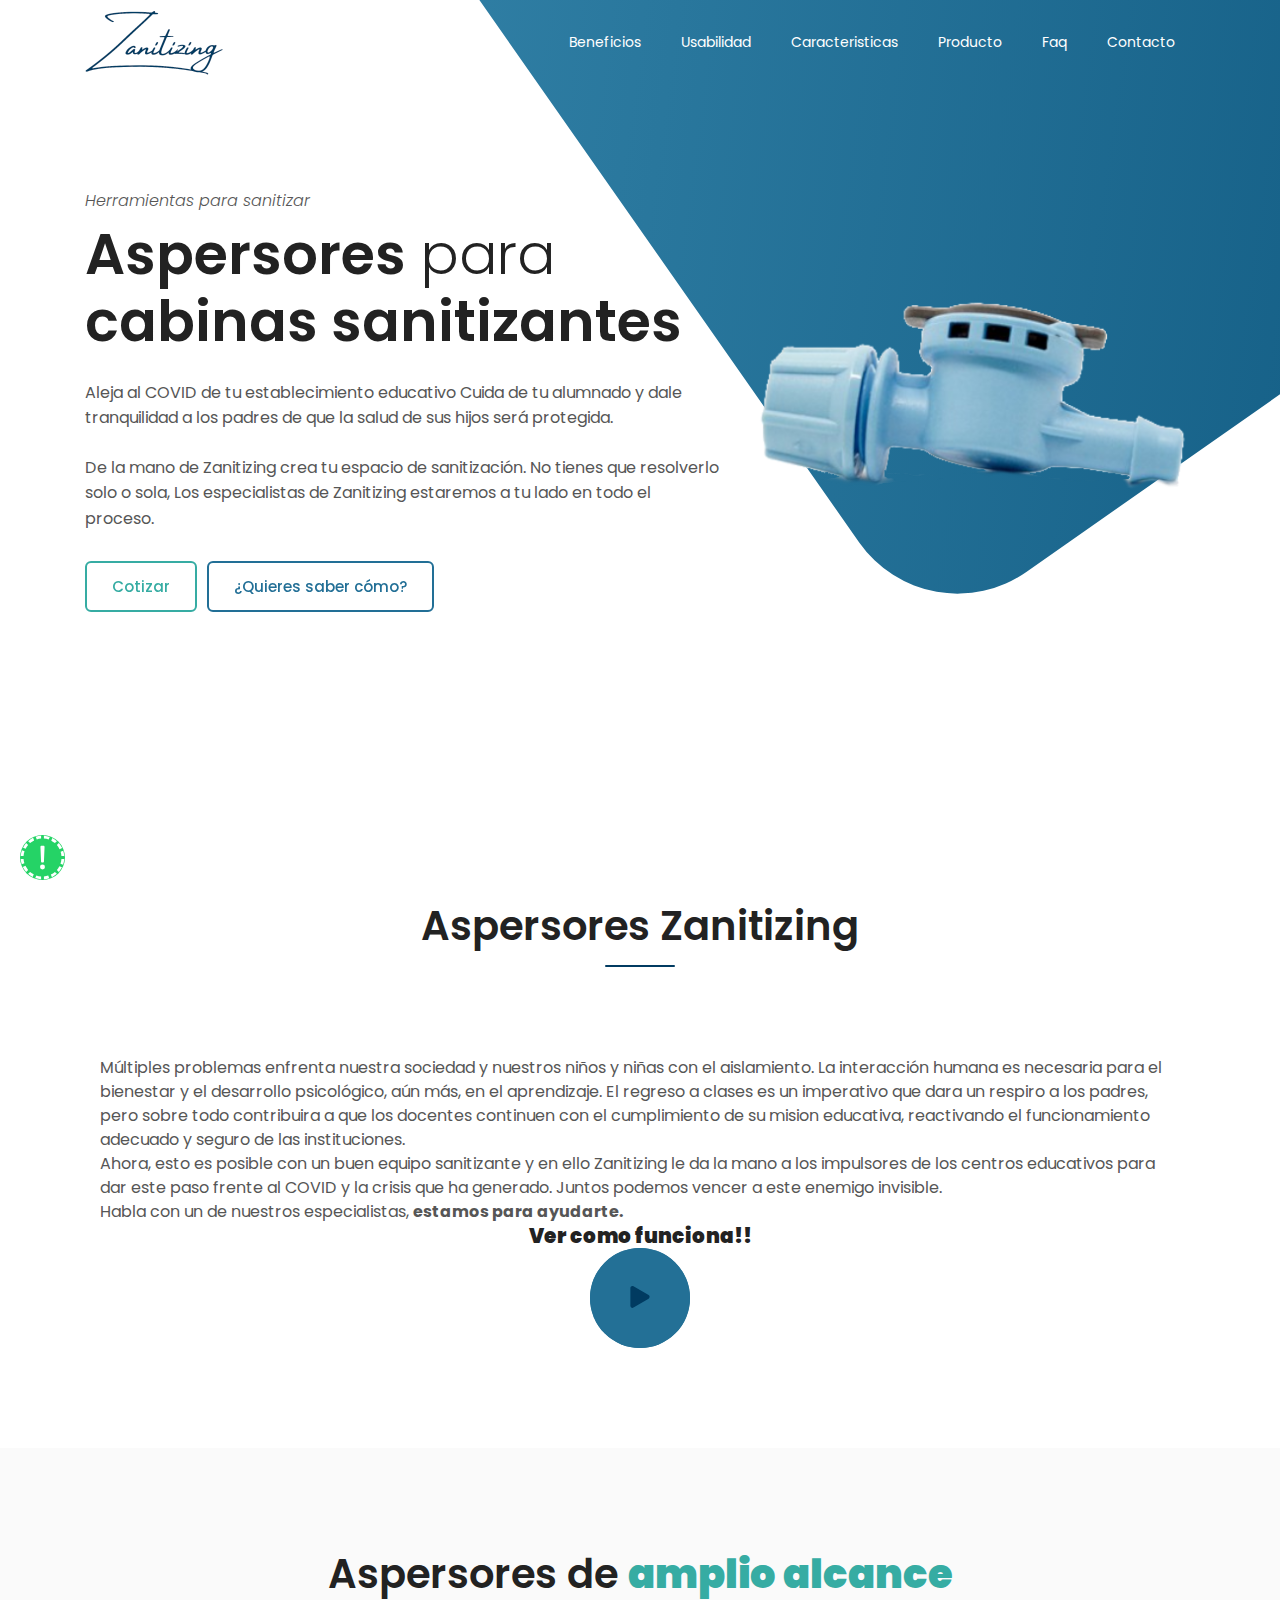
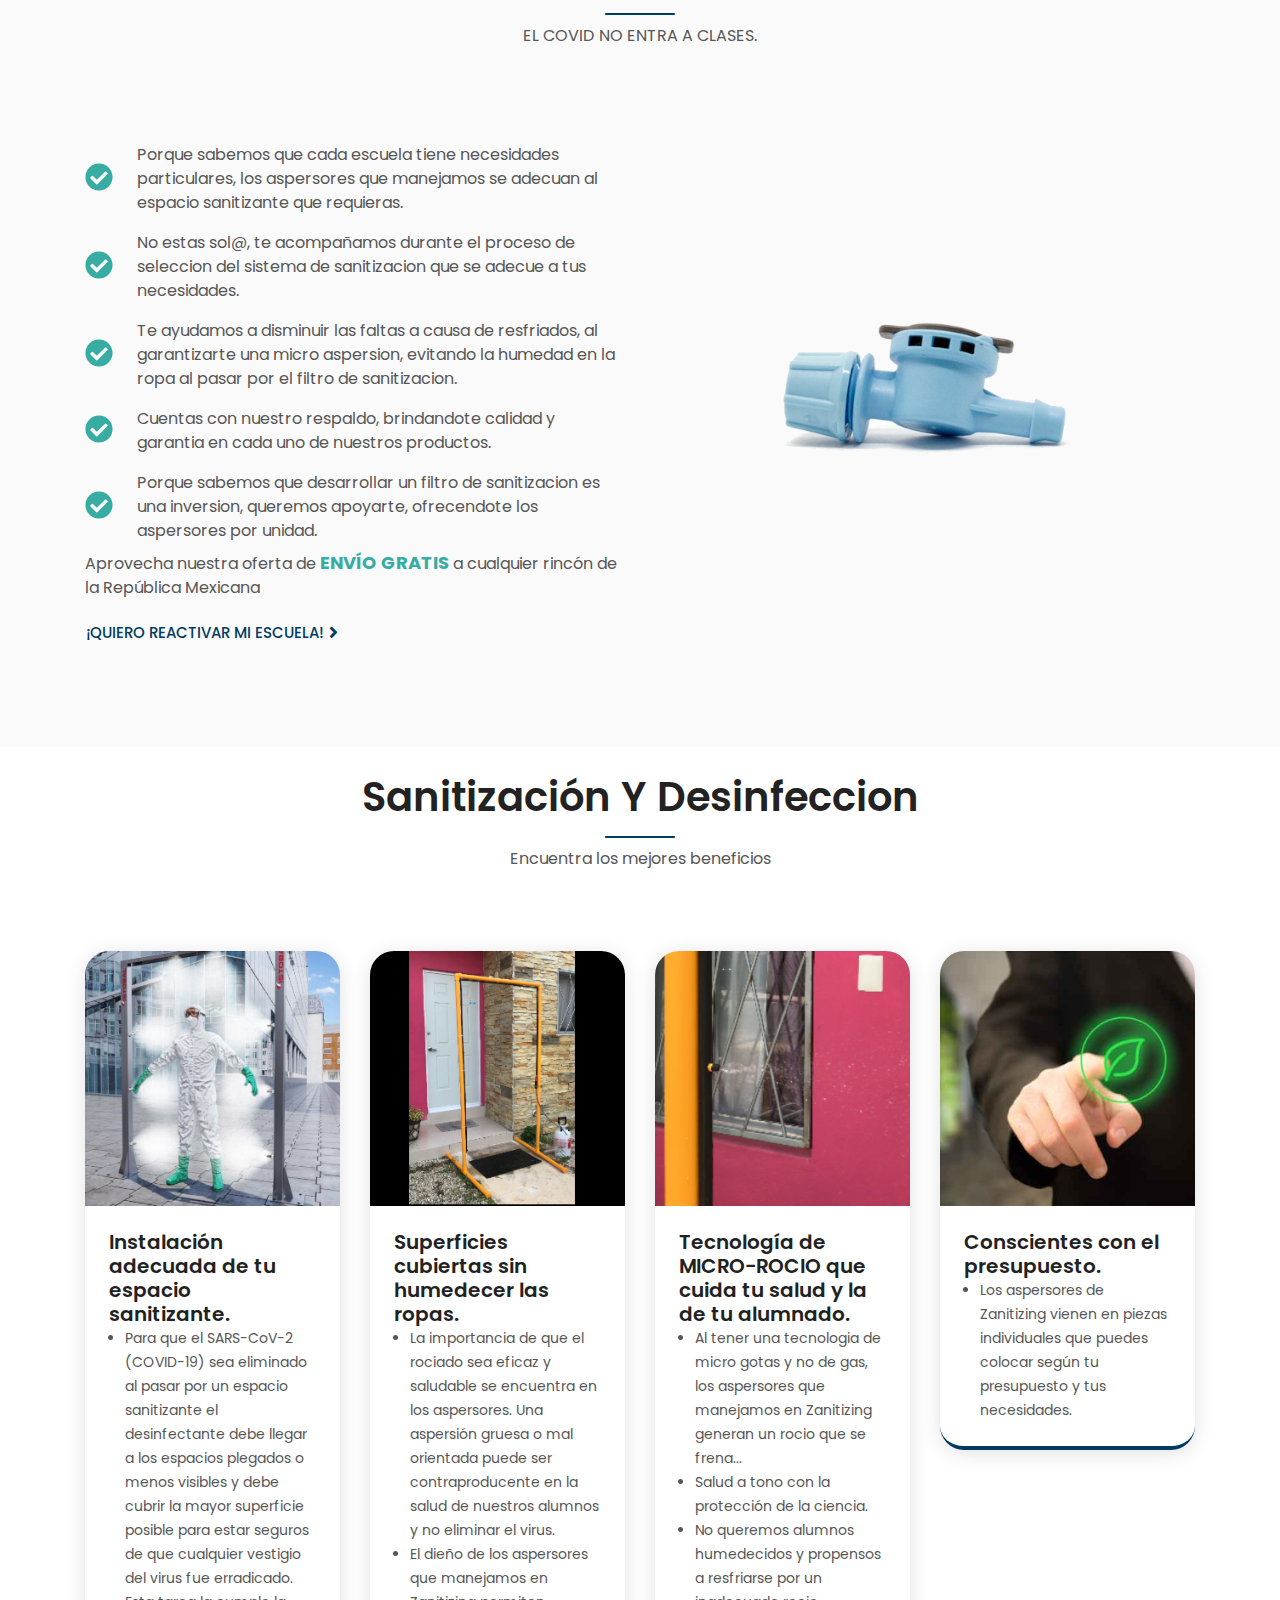
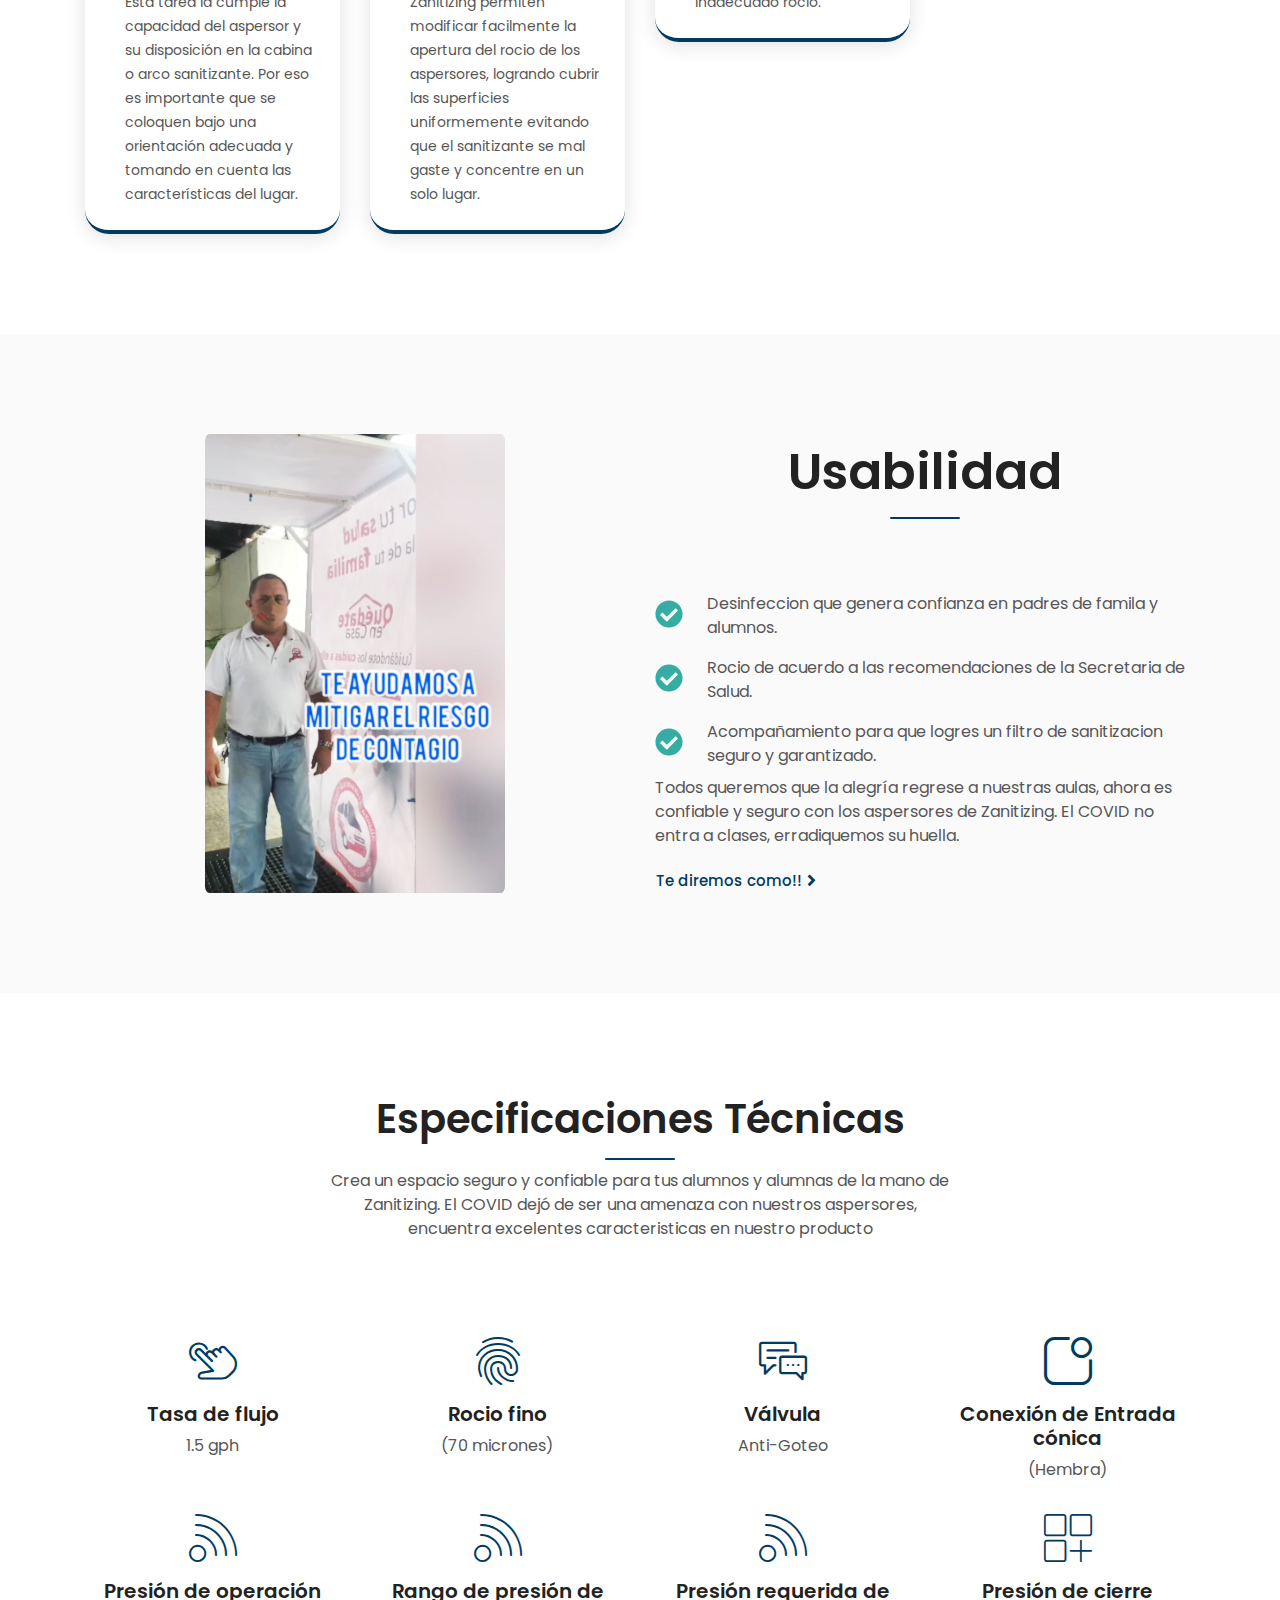
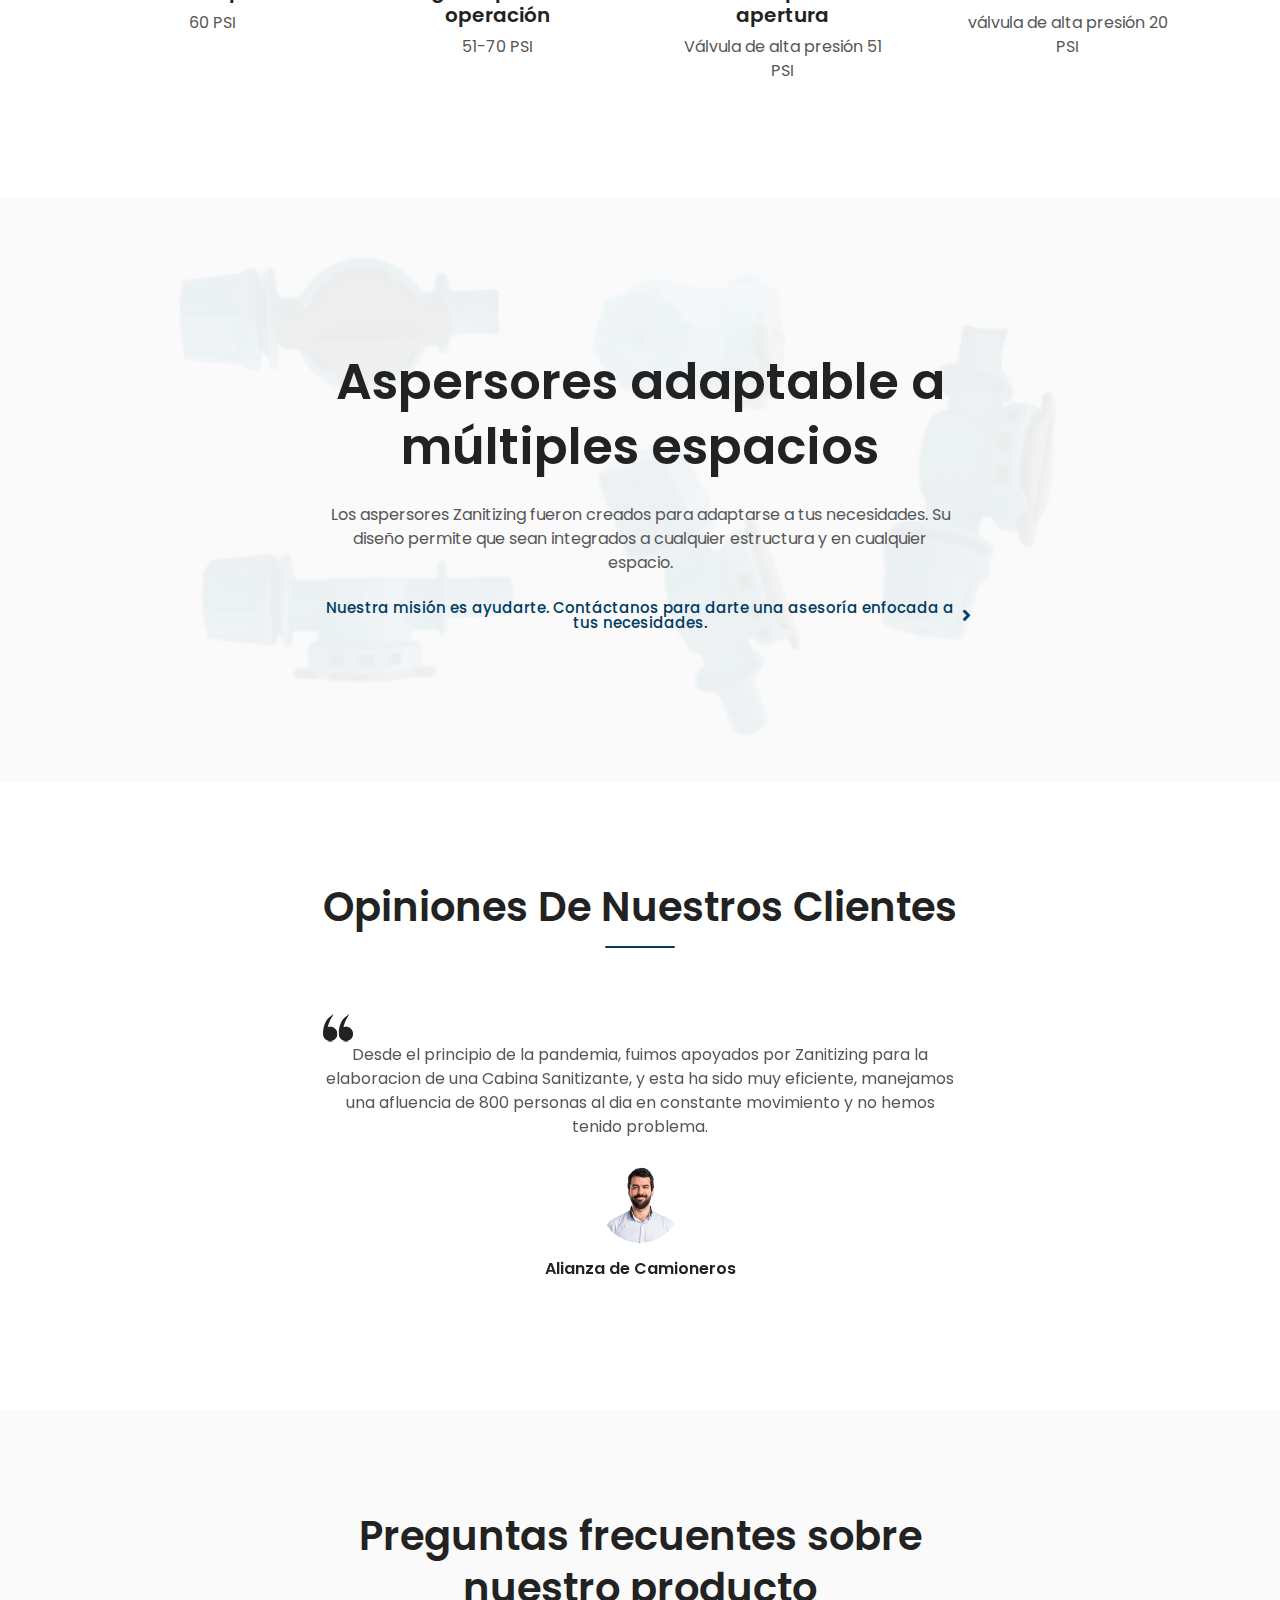
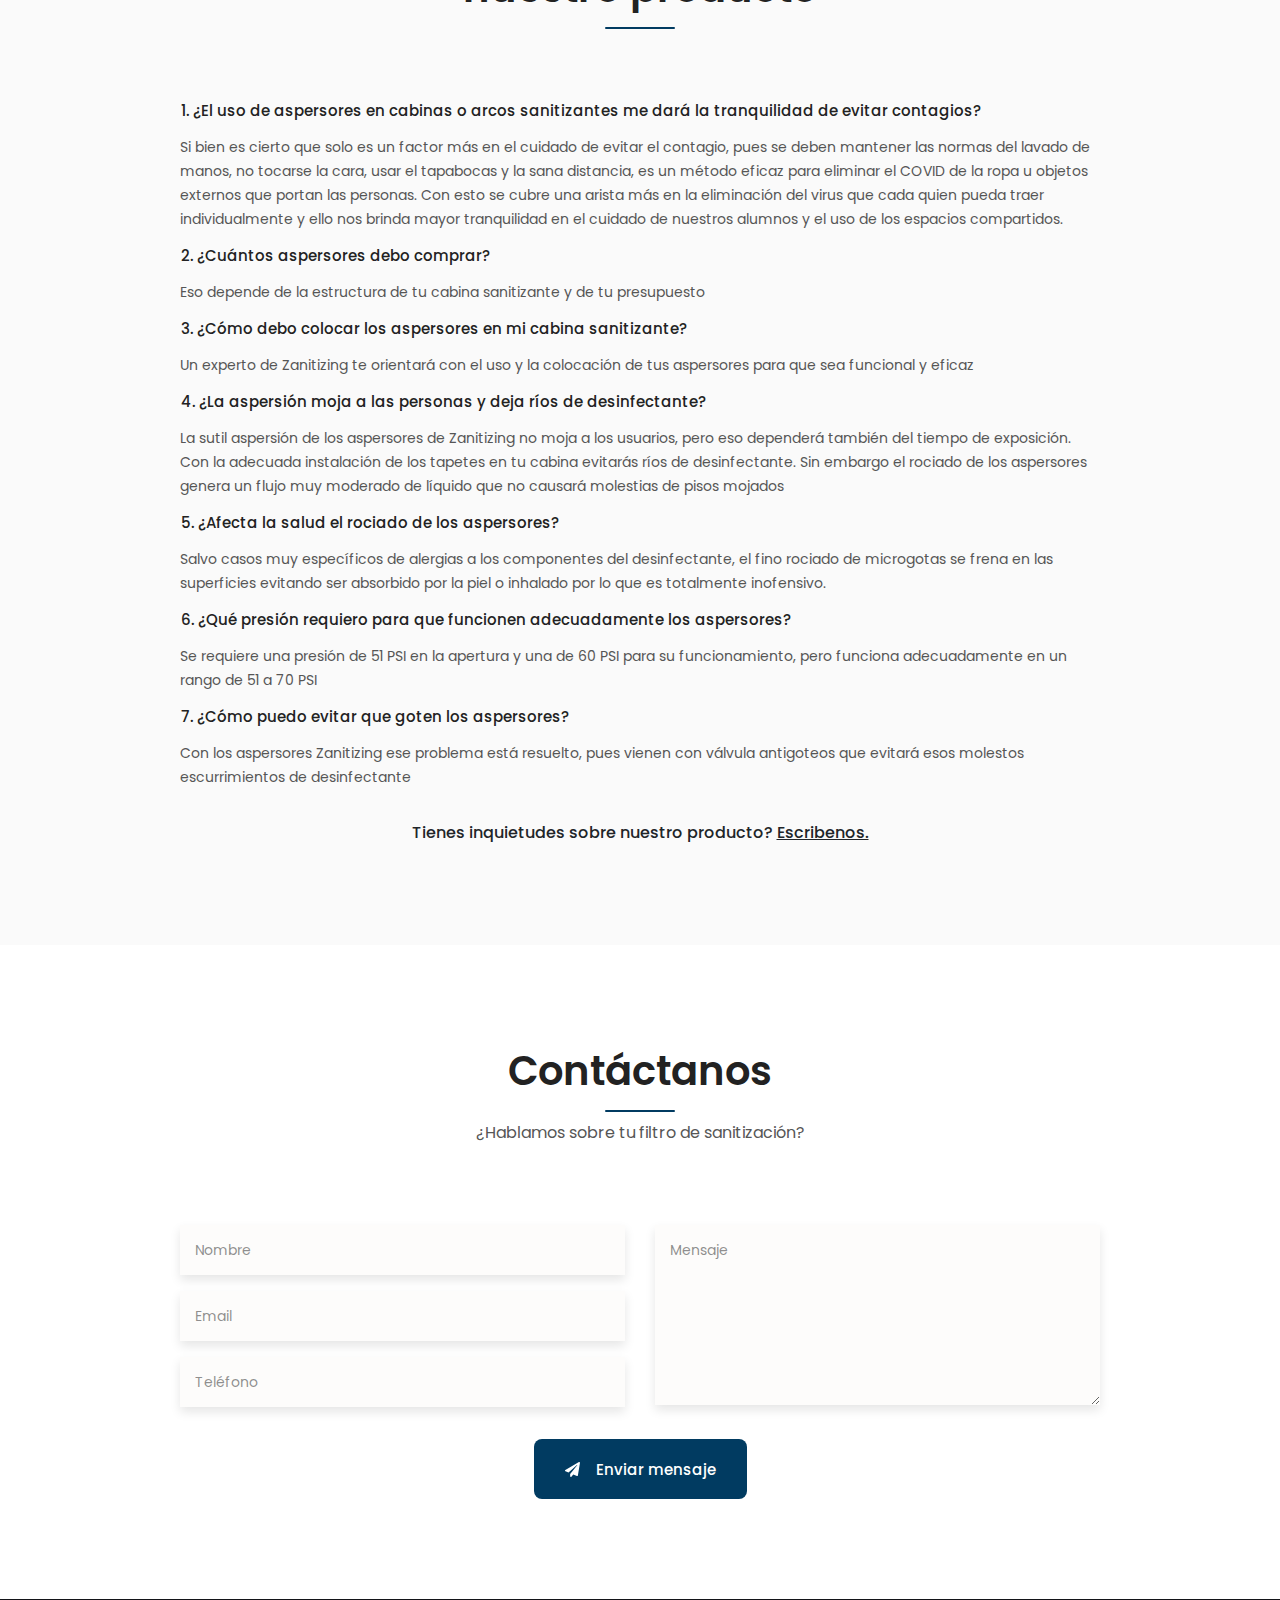
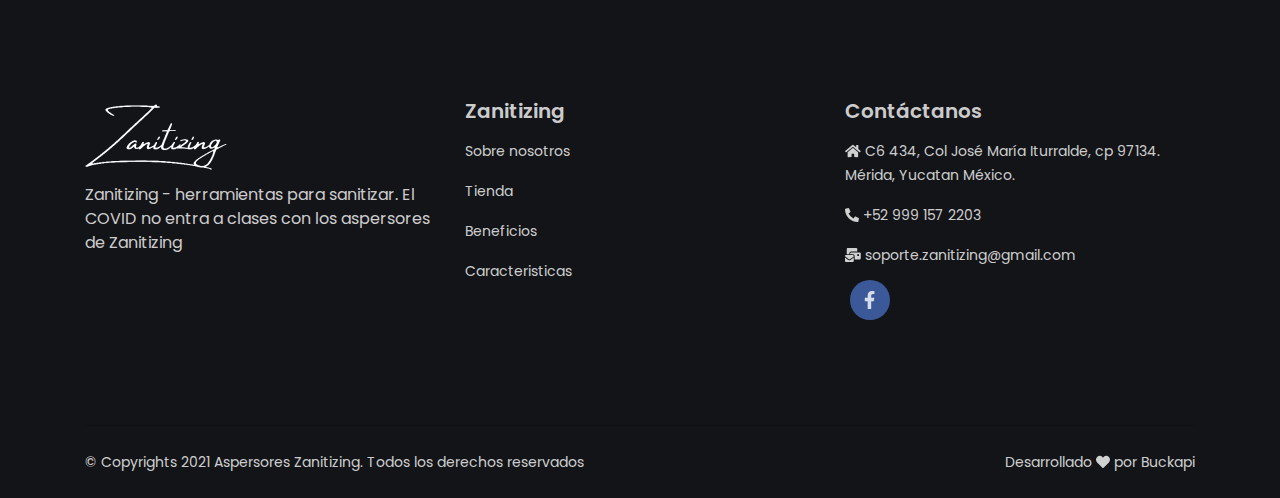
==== commit 2598b05f: "contenido textos" ====
--- a/index.html
+++ b/index.html
@@ -115,8 +115,8 @@
                     <!-- Welcome Intro Start -->
                     <div class="col-12 col-md-7">
                         <div class="welcome-intro">
-                            <span class="d-inline-block text-capitalize font-italic fw-3 mb-2">Zanitizing herramientas para sanitizar</span>
-                            <h1 class="text-capitalize">Aspersores<span class="fw-3"> para </span> Cabinas Sanitizantes </h1>
+                            <span class="d-inline-block font-italic fw-3 mb-2">Herramientas para sanitizar</span>
+                            <h1>Aspersores<span class="fw-3"> para </span> cabinas sanitizantes </h1>
                             <p class="my-4">Aleja al COVID de tu establecimiento educativo
                             Cuida de tu alumnado y dale tranquilidad  a los padres de que la salud de sus hijos será protegida.
                             </p> 
@@ -148,18 +148,20 @@
                     <div class="col-12 col-md-10 col-lg-7">
                         <!-- Section Heading -->
                         <div class="section-heading text-center">
-                            <h2 class="text-capitalize">Aspersores y cabina sanitizanes de Zanitizing</h2>
+                            <h2 class="text-capitalize">Aspersores Zanitizing</h2>
                             
                         </div>
                     </div>
                 </div>
                 <div class="col-12 col-md-10 col-lg-12">
-                  <p class="d-none d-sm-block mt-4">Múltiples problemas enfrenta nuestra sociedad y nuestros niños y niñas con el aislamiento. La interacción humana es necesaria para el bienestar y el desarrollo psicológico de los seres, aún más, en el aprendizaje. El regreso a clases es un imperativo que dará un respiro a los padres que no tienen la preparación para ilustrar a sus hijos e hijas y contribuirá a que los docentes continúen con el cumplimiento de su misión educativa, así también reactivará el funcionamiento adecuado de las instituciones educativas y su labor formativo que impulsa el desarrollo de nuestro país México!!</p>
-
-                  <p>Ahora, esto es posible con un buen equipo sanitizante y en ello Zanitizing le da la mano a los impulsores de los centros educativos para dar este paso frente al COVID y la crisis que ha generado. Juntos podemos vencer a este enemigo invisible. Habla con uno de nuestros especialistas, estamos al servicio.</p>
-                  <strong>Ver como funciona!!</strong>
-
-                </div>
+                  <p class="d-none d-sm-block mt-4">Múltiples problemas enfrenta nuestra sociedad y nuestros niños y niñas con el aislamiento. La interacción humana es necesaria para el bienestar y el desarrollo psicológico, aún más, en el aprendizaje. El regreso a clases es un imperativo que dara un respiro a los padres, pero sobre todo contribuira a que los docentes continuen con el cumplimiento de su mision educativa, reactivando el funcionamiento adecuado y seguro de las instituciones.</p>
+
+                  <p>Ahora, esto es posible con un buen equipo sanitizante y en ello Zanitizing le da la mano a los impulsores de los centros educativos para dar este paso frente al COVID y la crisis que ha generado. Juntos podemos vencer a este enemigo invisible.</p>
+                  <p>Habla con un de nuestros especialistas, <strong>estamos para ayudarte.</strong> </p>
+                  <h3 align="center"><strong>Ver como funciona!!</strong></h3>
+                </div>
+
+                <div></div>
                 <div class="row align-items-center justify-content-center">
 
                     <a class="play-btn" data-fancybox href="https://www.youtube.com/watch?v=hs1HoLs4SD0">
@@ -181,8 +183,9 @@
             <div class="container">
                 <div class="row align-items-center justify-content-center">
                     <div class="section-heading text-center">
-                        <h2 class="text-capitalize">Aspersores de amplio alcance </h2>
-                        <p class="d-none d-sm-block mt-4">Tu pones el entusiasmo para enseñar, nosotros la ciencia para proteger. EL COVID no entra a clases.</p>
+                        <h2>Aspersores de <strong style="color: #36aca3;">amplio alcance</strong> </h2>
+
+                        <p class="d-none d-sm-block mt-4">EL COVID NO ENTRA A CLASES.</p>
                         
                     </div>
                     
@@ -200,7 +203,7 @@
                                         <span><i class="fas fa-check-circle fa-2x"></i></span>
                                     </div>
                                     <div class="service-text media-body">
-                                        <p>Instalación adecuada de tu espacio sanitizante.
+                                        <p>Porque sabemos que cada escuela tiene necesidades particulares, los aspersores que manejamos se adecuan al espacio sanitizante que requieras.
                                         </p>
                                     </div>
                                 </li>
@@ -210,8 +213,7 @@
                                         <span><i class="fas fa-check-circle fa-2x"></i></span>
                                     </div>
                                     <div class="service-text media-body">
-                                        <p>Aspersores Zanitizing te brinda confiabilidad y acompañamiento en la instalación del rociado de tu espacio sanitizante.
-
+                                        <p>No estas sol@, te acompañamos durante el proceso de seleccion del sistema de sanitizacion que se adecue a tus necesidades.
                                         </p>
                                     </div>
                                 </li>
@@ -221,7 +223,7 @@
                                         <span><i class="fas fa-check-circle fa-2x"></i></span>
                                     </div>
                                     <div class="service-text media-body">
-                                        <p>Superficies cubiertas sin humedecer las ropas. Alumnos secos y protegidos.</p>
+                                        <p>Te ayudamos a disminuir las faltas a causa de resfriados, al garantizarte una micro aspersion, evitando la humedad en la ropa al pasar por el filtro de sanitizacion.</p>
                                     </div>
                                 </li>
                                 <!-- Single Service -->
@@ -230,7 +232,7 @@
                                         <span><i class="fas fa-check-circle fa-2x"></i></span>
                                     </div>
                                     <div class="service-text media-body">
-                                        <p>Tecnología de Micro rocío que cuida tu salud y la de tu alumnado.</p>
+                                        <p>Cuentas con nuestro respaldo, brindandote calidad y garantia en cada uno de nuestros productos.</p>
                                     </div>
                                 </li>
                                 <li class="single-service media py-2">
@@ -238,21 +240,13 @@
                                         <span><i class="fas fa-check-circle fa-2x"></i></span>
                                     </div>
                                     <div class="service-text media-body">
-                                        <p>Calidad y durabilidad. Sin goteos.</p>
+                                        <p>Porque sabemos que desarrollar un filtro de sanitizacion es una inversion, queremos apoyarte, ofrecendote los aspersores por unidad.<p>
                                     </div>
                                 </li>
-                                <li class="single-service media py-2">
-                                    <div class="feature-icon text-primary align-self-center pr-4">
-                                        <span><i class="fas fa-check-circle fa-2x"></i></span>
-                                    </div>
-                                    <div class="service-text media-body">
-                                        <p>Conscientes con el presupuesto.</p>
-                                    </div>
-                                </li>
-
+                                
                             </ul>
-                            <p>Aprovecha nuestra oferta de <strong>Envío gratis</strong> a cualquier rincón de la República Mexicana</p>
-                            <a href="index.html#contact" class="btn prolend-btn mt-4">Deseas adquirir nuestro producto?</a>
+                            <p>Aprovecha nuestra oferta de <strong style="color: #36aca3; font-size: 18px;" >ENVÍO GRATIS</strong> a cualquier rincón de la República Mexicana</p>
+                            <a href="index.html#contact" class="btn prolend-btn mt-4">¡QUIERO REACTIVAR MI ESCUELA!</a>
                         </div>
                     </div>
                     <div class="col-12 col-lg-6">
@@ -268,7 +262,7 @@
         <section id="beneficio" class="section promo-area products-area overflow-hidden ptb_100 pt-lg-4">
             <div class="container">
                  <div class="section-heading text-center">
-                        <h2 class="text-capitalize">Sanitizantes y desinfección, todo al mismo tiempo </h2>
+                        <h2 class="text-capitalize">Sanitización y Desinfeccion</h2>
                         <p class="d-none d-sm-block mt-4">Encuentra los mejores beneficios</p>
                         
                     </div>
@@ -279,7 +273,7 @@
                             <div class="card-body p-4">
                                 <h3>Instalación adecuada de tu espacio sanitizante.</h3>
                                 <ul>
-                                    <li>Para que el virus Sars-coV-2 sea eliminado al pasar por un espacio sanitizante el desinfectante debe llegar a los espacios plegados o menos visibles y debe cubrir la mayor superficie posible para estar seguros de que cualquier vestigio del virus fue erradicado. Esta tarea la cumple la capacidad del aspersor y su disposición en la cabina o arco sanitizante. Por eso es importante que se coloquen bajo una orientación adecuada y tomando en cuenta las características del lugar.
+                                    <li>Para que el SARS-CoV-2 (COVID-19) sea eliminado al pasar por un espacio sanitizante el desinfectante debe llegar a los espacios plegados o menos visibles y debe cubrir la mayor superficie posible para estar seguros de que cualquier vestigio del virus fue erradicado. Esta tarea la cumple la capacidad del aspersor y su disposición en la cabina o arco sanitizante. Por eso es importante que se coloquen bajo una orientación adecuada y tomando en cuenta las características del lugar.
                                     </li>
                                     
                                 </ul>
@@ -294,7 +288,7 @@
                                 <h3>Superficies cubiertas sin humedecer las ropas.</h3> 
                                 <ul>
                                     <li>La importancia de que el rociado sea eficaz y saludable se encuentra en los aspersores. Una aspersión gruesa o mal orientada puede ser contraproducente en la salud de nuestros alumnos y no eliminar el virus.</li>
-                                    <li>Por su especial diseño los aspersores Zanitizing realizan una micro aspersión que crean un manto sutil de micro gotas de desinfectante que cubre la superficie uniformemente y no se concentra en un solo lugar. </li>
+                                    <li> El dieño de los aspersores que manejamos en Zanitizing permiten modificar facilmente la apertura del rocio de los aspersores, logrando cubrir las superficies uniformemente evitando que el sanitizante se mal gaste y concentre en un solo lugar.</li>
                                     
                                 </ul>
                             </div>
@@ -306,10 +300,10 @@
                         <div class="image-box product-card overflow-hidden">
                             <img class="d-block w-100" src="assets/img/product-thumb/product-thumb-02.png" alt="">
                             <div class="card-body p-4">
-                                <h3>Tecnología de Micro rocío que cuida tu salud y la de tu alumnado.</h3>
+                                <h3>Tecnología de MICRO-ROCIO que cuida tu salud y la de tu alumnado.</h3>
                                 
                                 <ul>
-                                    <li>Al tener una tecnología de micro gotas y no de gas, aspersores Zanitizing genera un rocío que se frena en la superficie y no es aspirado o absorbido por la piel. </li>
+                                    <li>Al tener una tecnologia de micro gotas y no de gas, los aspersores que manejamos en Zanitizing generan un rocio que se frena...</li>
                                     <li>Salud a tono con la protección de la ciencia.</li>  
                                     <li>No queremos alumnos humedecidos y propensos a resfriarse por un inadecuado rocio.</li>
                                 </ul>
@@ -363,10 +357,8 @@
                                         <span><i class="fas fa-check-circle fa-2x"></i></span>
                                     </div>
                                     <div class="service-text media-body">
-                                        <p>Rociado eficiente y  seguro de manipular.</p>
-                                        <p>
-                                        Superficies cubiertas con desinfección garantizada </p>
-                                        <p>Alumnado seco y bien protegido</p>
+                                        <p>Desinfeccion que genera confianza en padres de famila y alumnos.</p>
+                                        
                                     </div>
                                 </li>
                                 <!-- Single Service -->
@@ -375,9 +367,7 @@
                                         <span><i class="fas fa-check-circle fa-2x"></i></span>
                                     </div>
                                     <div class="service-text media-body">
-                                        <p>De fácil instalación.</p>
-                                        <p>Adaptable a la estructura de tu espacio sanitizante</p>
-                                        <p>Se ajusta a tu presupuesto</p>
+                                        <p>Rocio de acuerdo a las recomendaciones de la Secretaria de Salud.</p>
 
 
                                     </div>
@@ -388,9 +378,7 @@
                                         <span><i class="fas fa-check-circle fa-2x"></i></span>
                                     </div>
                                     <div class="service-text media-body">
-                                        <p>Experiencia de higienización que genera estabilidad psicológica respecto al COVID
-                                        <p>Desinfección que da confiabilidad al alumnado y a los padres de familia</p>
-                                        <p>Rociado saludable que da tranquilidad y protección</p>
+                                        <p>Acompañamiento para que logres un filtro de sanitizacion seguro y garantizado. </p>
                                     </div>
                                 </li>
                             </ul>
@@ -572,7 +560,7 @@
                                 <!-- Review Text -->
                                 <p class="review-text">
                                     <img class="avatar mr-2" src="assets/img/icon/quote2.png" alt="">
-                                    Lorem ipsum dolor sit amet, consectetur adipisicing elit. A impedit, quas. Ad minus voluptatibus corporis eaque deleniti, quam, voluptates quidem similique tenetur reiciendis libero atque hic expedita officia provident perferendis.
+                                    Desde el principio de la pandemia, fuimos apoyados por Zanitizing para la elaboracion de una Cabina Sanitizante, y esta ha sido muy eficiente, manejamos una afluencia de 800 personas al dia en constante movimiento y no hemos tenido problema.
                                 </p>
                                 <!-- Reviewer -->
                                 <div class="reviewer p-4">
@@ -582,51 +570,13 @@
                                     </div>
                                     <!-- Reviewer Media -->
                                     <div class="reviewer-meta mt-3">
-                                        <h5 class="reviewer-name mb-2">Junaid Hasan</h5>
-                                        <h6 class="text-secondary fw-6">CEO, Themeland</h6>
+                                        <h5 class="reviewer-name mb-2">Alianza de Camioneros </h5>
+                                        
                                     </div>
                                 </div>
                             </div>
                             <!-- Single Review -->
-                            <div class="single-review text-center">
-                                <!-- Review Text -->
-                                <p class="review-text">
-                                    <img class="avatar mr-2" src="assets/img/icon/quote2.png" alt="">
-                                    Lorem ipsum dolor sit amet, consectetur adipisicing elit. A impedit, quas. Ad minus voluptatibus corporis eaque deleniti, quam, voluptates quidem similique tenetur reiciendis libero atque hic expedita officia provident perferendis.
-                                </p>
-                                <!-- Reviewer -->
-                                <div class="reviewer p-4">
-                                    <!-- Reviewer Thumb -->
-                                    <div class="reviewer-thumb">
-                                        <img class="avatar-lg mx-auto radius-100" src="assets/img/avatar/avatar-2.png" alt="">
-                                    </div>
-                                    <!-- Reviewer Media -->
-                                    <div class="reviewer-meta mt-3">
-                                        <h5 class="reviewer-name mb-2">Yasmin Akter</h5>
-                                        <h6 class="text-secondary fw-6">Co-Founder, Themeland</h6>
-                                    </div>
-                                </div>
-                            </div>
-                            <!-- Single Review -->
-                            <div class="single-review text-center">
-                                <!-- Review Text -->
-                                <p class="review-text">
-                                    <img class="avatar mr-2" src="assets/img/icon/quote2.png" alt="">
-                                    Lorem ipsum dolor sit amet, consectetur adipisicing elit. A impedit, quas. Ad minus voluptatibus corporis eaque deleniti, quam, voluptates quidem similique tenetur reiciendis libero atque hic expedita officia provident perferendis.
-                                </p>
-                                <!-- Reviewer -->
-                                <div class="reviewer p-4">
-                                    <!-- Reviewer Thumb -->
-                                    <div class="reviewer-thumb">
-                                        <img class="avatar-lg mx-auto radius-100" src="assets/img/avatar/avatar-3.png" alt="">
-                                    </div>
-                                    <!-- Reviewer Media -->
-                                    <div class="reviewer-meta mt-3">
-                                        <h5 class="reviewer-name mb-2">Md. Arham</h5>
-                                        <h6 class="text-secondary fw-6">SEO Expert, Themeland</h6>
-                                    </div>
-                                </div>
-                            </div>
+                            
                         </div>
                     </div>
                 </div>
@@ -778,7 +728,7 @@
                         <!-- Section Heading -->
                         <div class="section-heading text-center">
                             <h2 class="text-capitalize">Contáctanos</h2>
-                            <p class="d-none d-sm-block mt-4">¿Hablamos sobre tu espacio sanitizante?</p>
+                            <p class="d-none d-sm-block mt-4">¿Hablamos sobre tu filtro de sanitización?</p>
                             
                         </div>
                     </div>
--- a/assets/css/style.css
+++ b/assets/css/style.css
@@ -131,7 +131,7 @@
 }
 
 p {
-    font-size: 14px;
+    font-size: 16px;
     font-weight: 400;
     line-height: 24px;
     color: #565656;
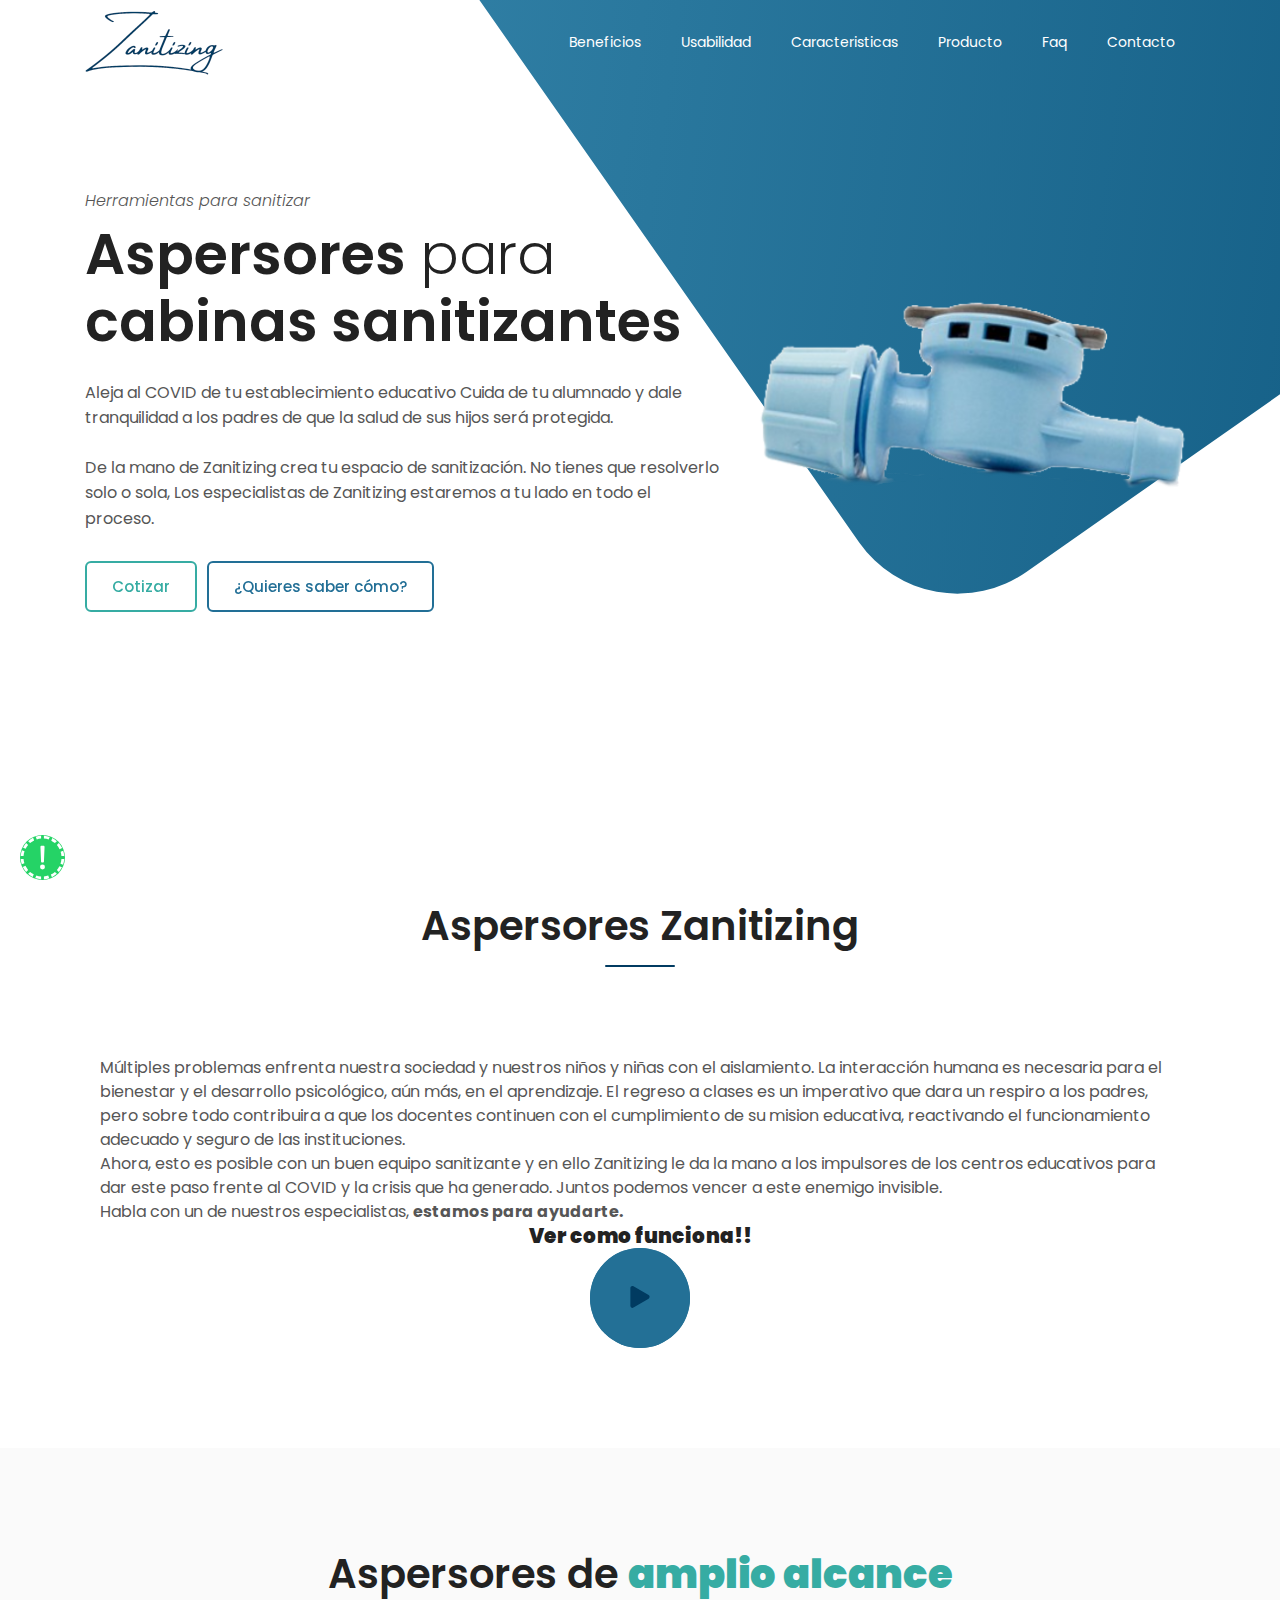
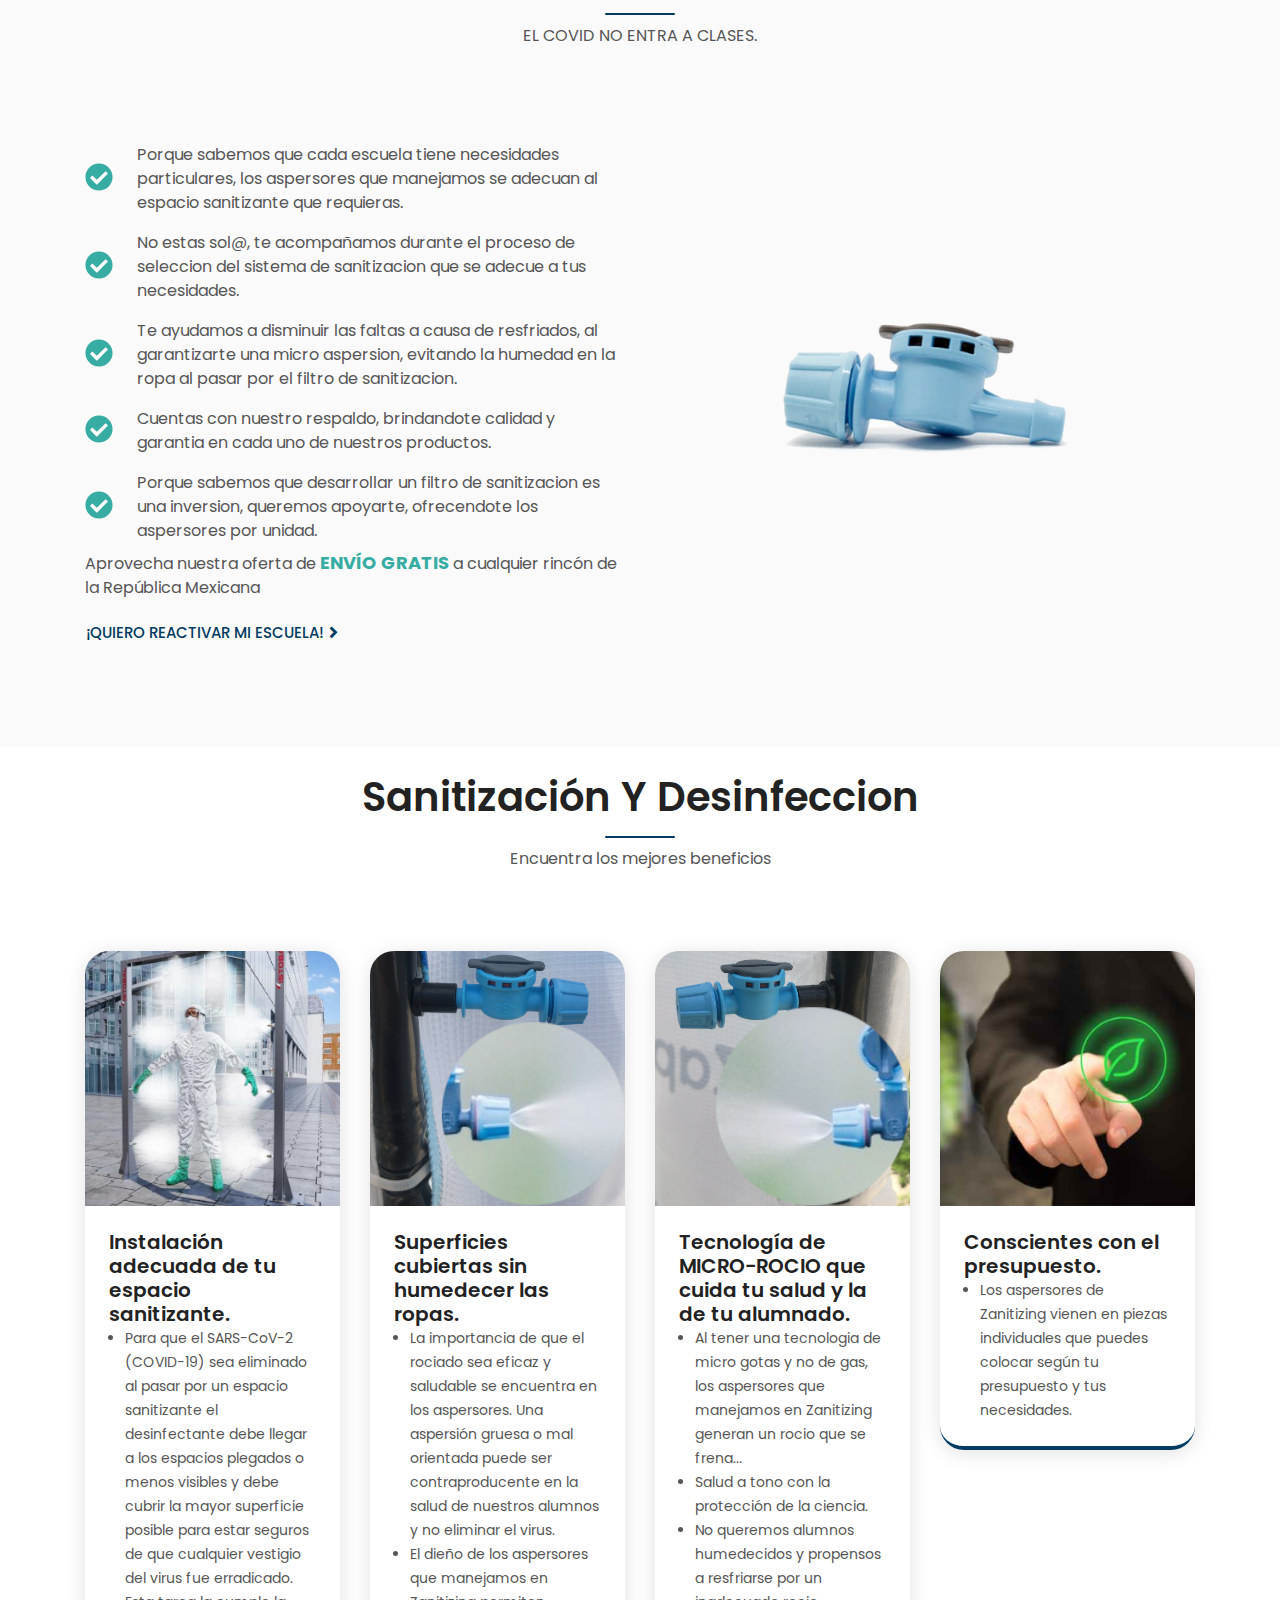
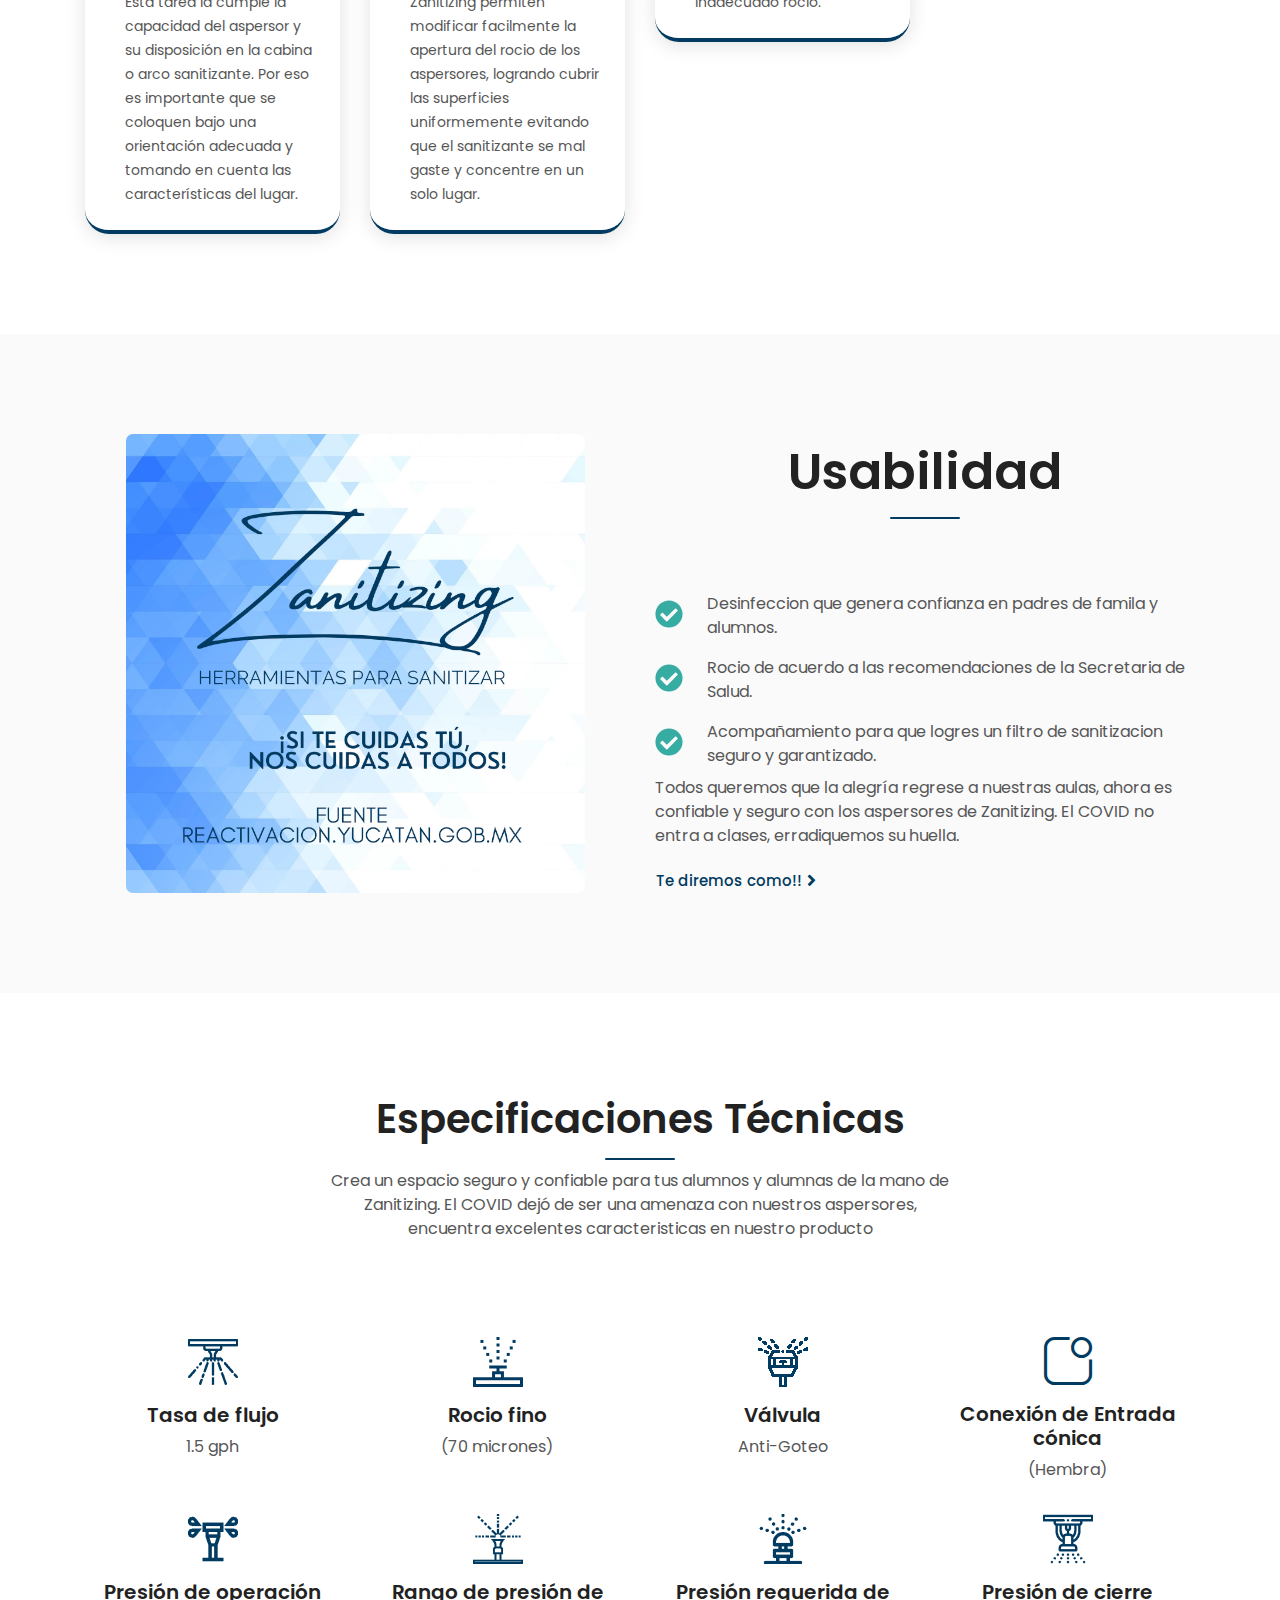
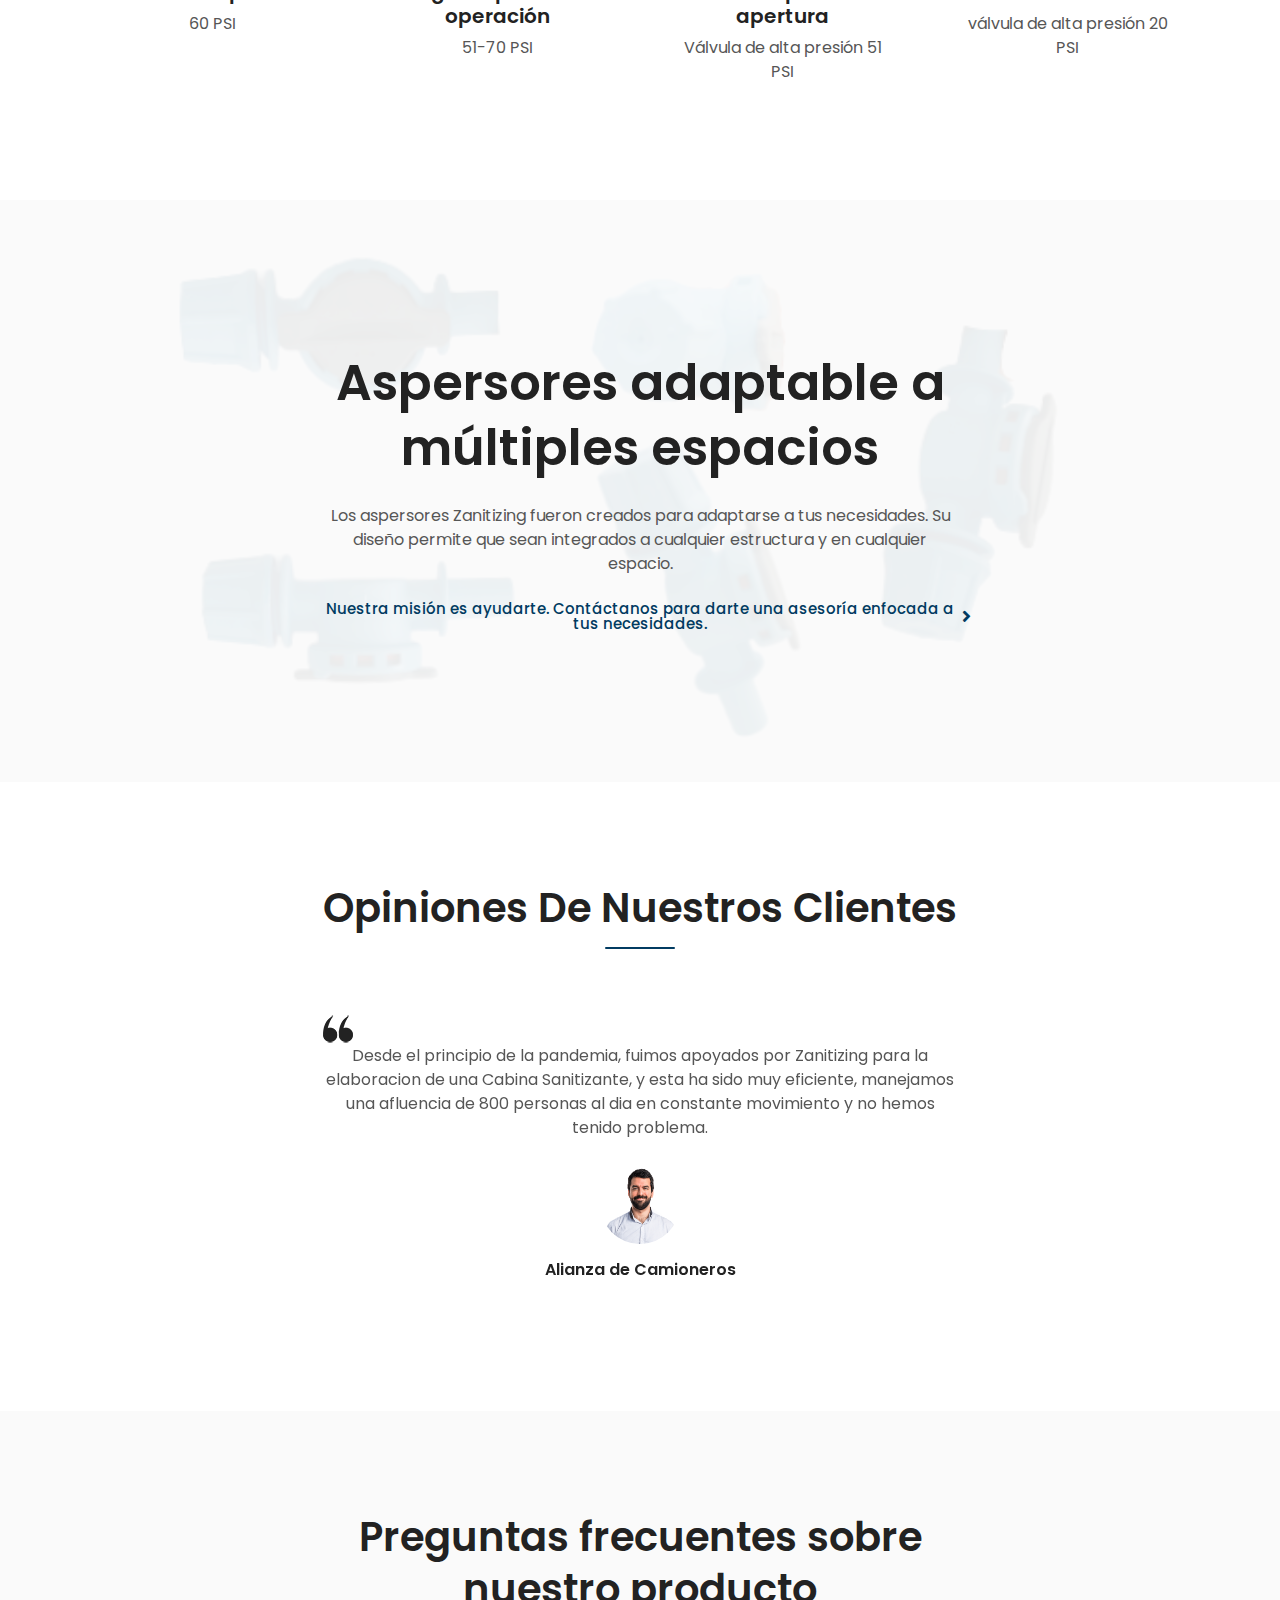
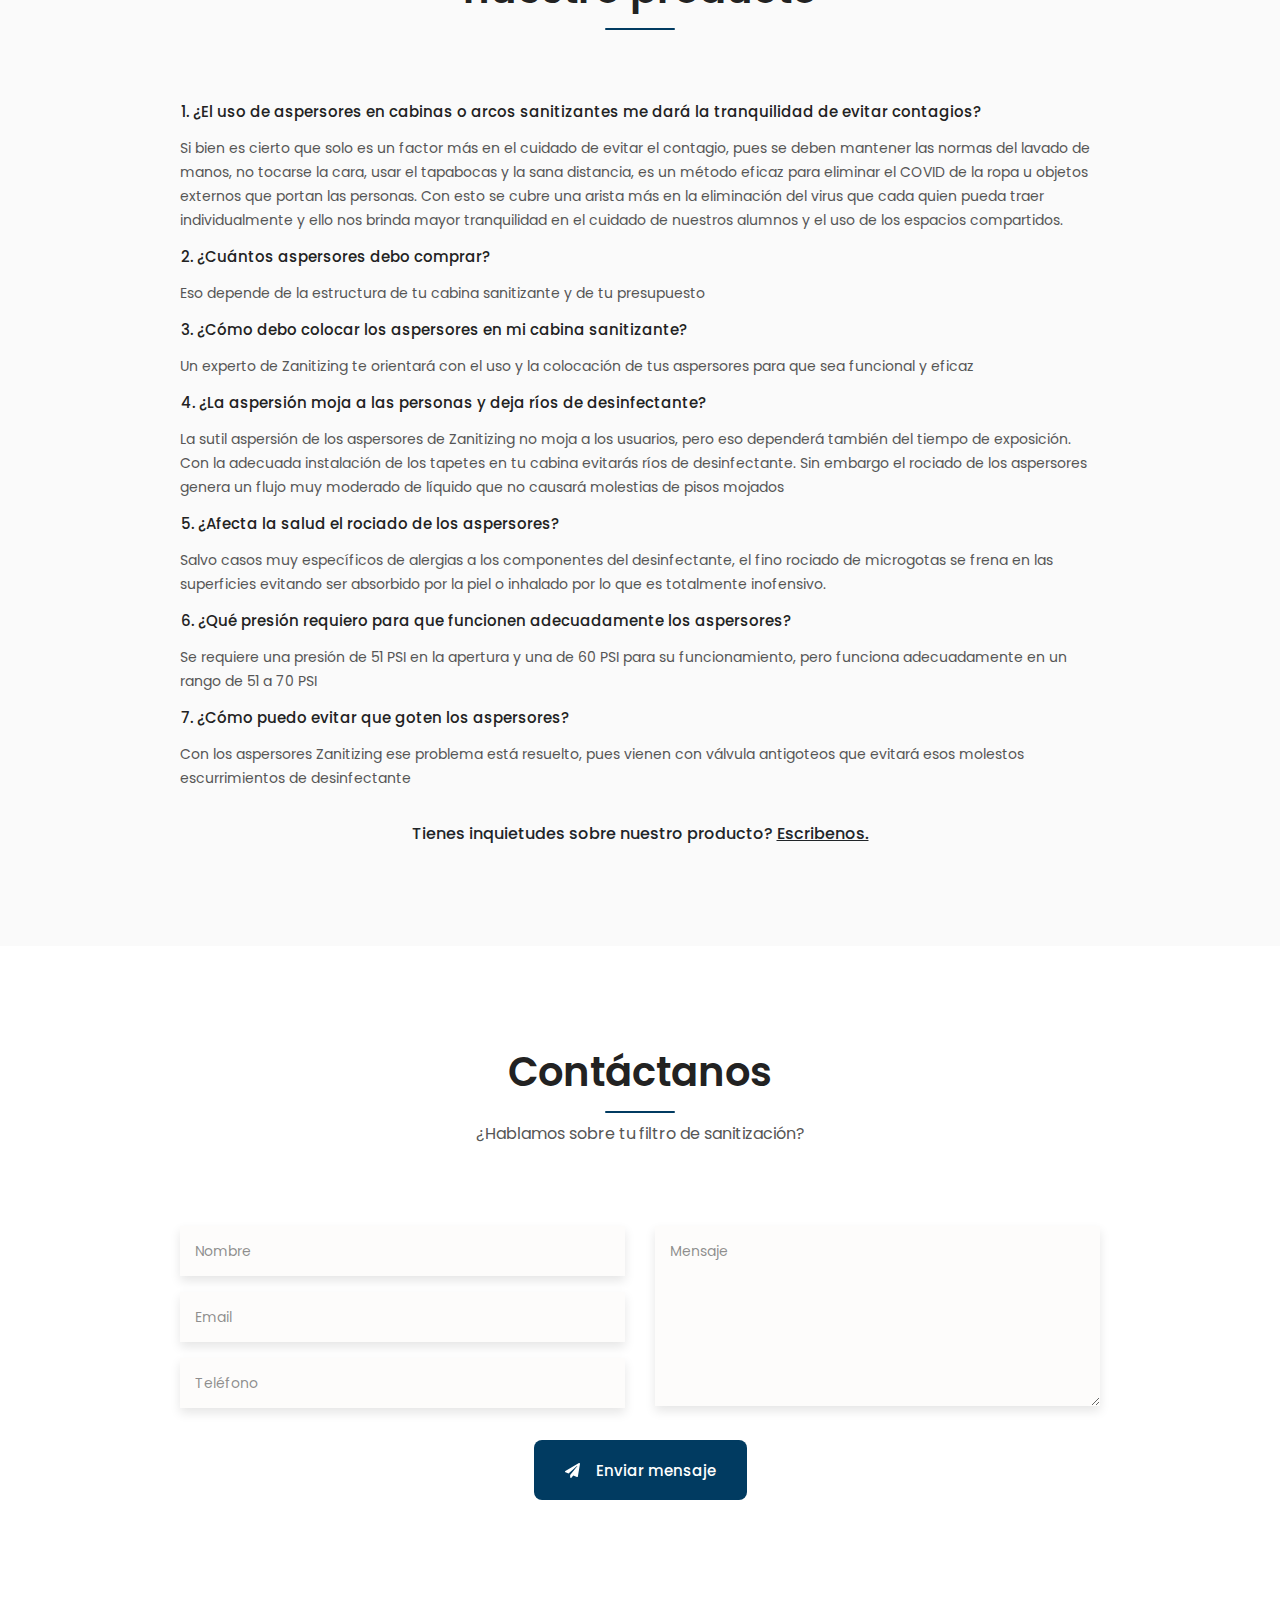
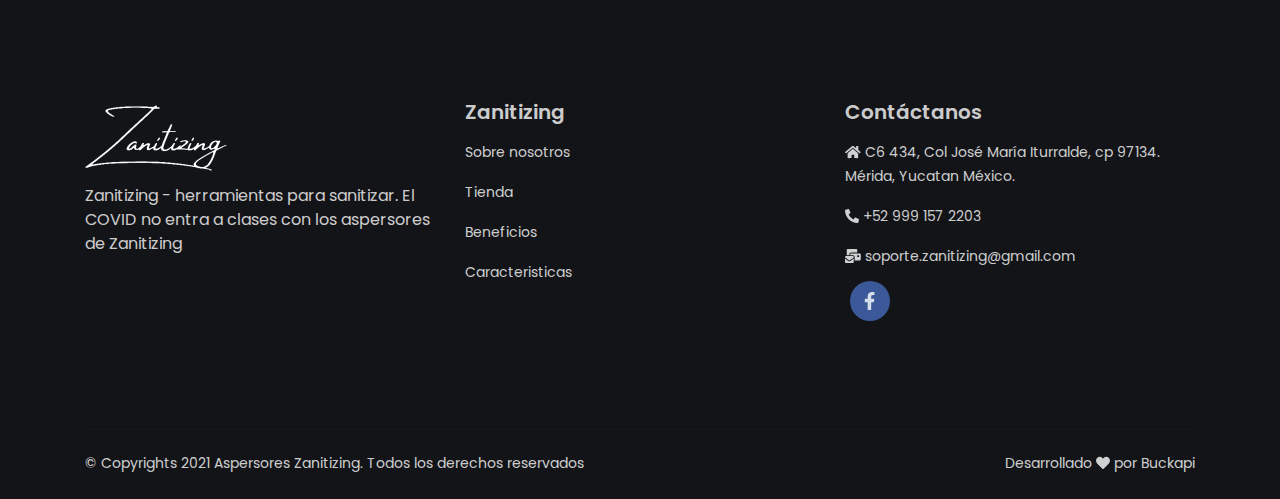
==== commit 403212cb: "icons" ====
--- a/index.html
+++ b/index.html
@@ -411,7 +411,8 @@
                         <div class="icon-box text-center p-3">
                             <!-- Featured Icon -->
                             <div class="featured-icon mb-3">
-                                <span class="flaticon-tap"></span>
+                                <!-- <span class="flaticon-tap"></span> -->
+                                <img src="assets/img/icon/flujo.png">
                             </div>
                             <!-- Icon Text -->
                             <div class="icon-text">
@@ -425,7 +426,7 @@
                         <div class="icon-box text-center p-3">
                             <!-- Featured Icon -->
                             <div class="featured-icon mb-3">
-                                <span class="flaticon-fingerprint"></span>
+                                <img src="assets/img/icon/rocio.png">
                             </div>
                             <!-- Icon Text -->
                             <div class="icon-text">
@@ -439,7 +440,7 @@
                         <div class="icon-box text-center p-3">
                             <!-- Featured Icon -->
                             <div class="featured-icon mb-3">
-                                <span class="flaticon-chat"></span>
+                                <img src="assets/img/icon/valvula.png">
                             </div>
                             <!-- Icon Text -->
                             <div class="icon-text">
@@ -467,7 +468,7 @@
                         <div class="icon-box text-center p-3">
                             <!-- Featured Icon -->
                             <div class="featured-icon mb-3">
-                                <span class="flaticon-wifi"></span>
+                                 <img src="assets/img/icon/presion.png">
                             </div>
                             <!-- Icon Text -->
                             <div class="icon-text">
@@ -481,7 +482,7 @@
                         <div class="icon-box text-center p-3">
                             <!-- Featured Icon -->
                             <div class="featured-icon mb-3">
-                                <span class="flaticon-wifi"></span>
+                                 <img src="assets/img/icon/rango.png">
                             </div>
                             <!-- Icon Text -->
                             <div class="icon-text">
@@ -495,7 +496,7 @@
                         <div class="icon-box text-center p-3">
                             <!-- Featured Icon -->
                             <div class="featured-icon mb-3">
-                                <span class="flaticon-wifi"></span>
+                                <img src="assets/img/icon/open.png">
                             </div>
                             <!-- Icon Text -->
                             <div class="icon-text">
@@ -509,7 +510,7 @@
                         <div class="icon-box text-center p-3">
                             <!-- Featured Icon -->
                             <div class="featured-icon mb-3">
-                                <span class="flaticon-app"></span>
+                                <img src="assets/img/icon/cierre.png">
                             </div>
                             <!-- Icon Text -->
                             <div class="icon-text">
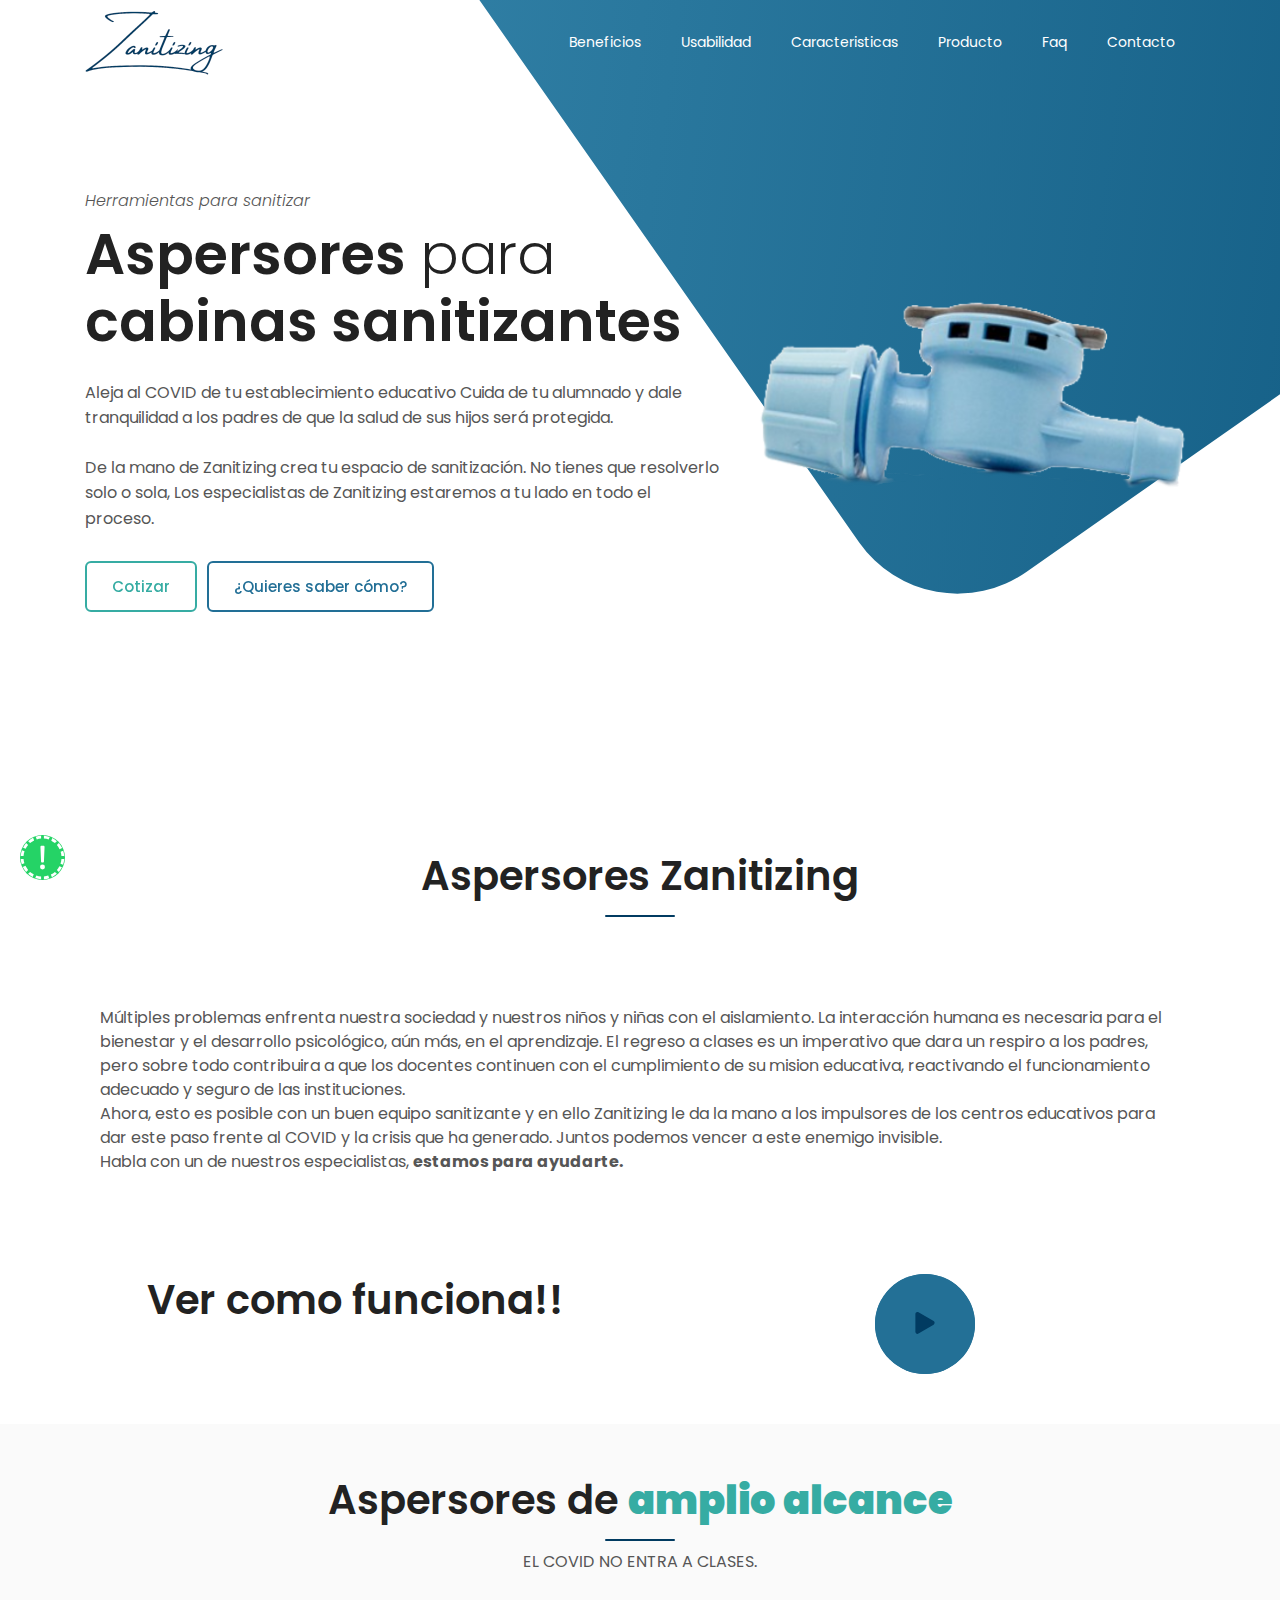
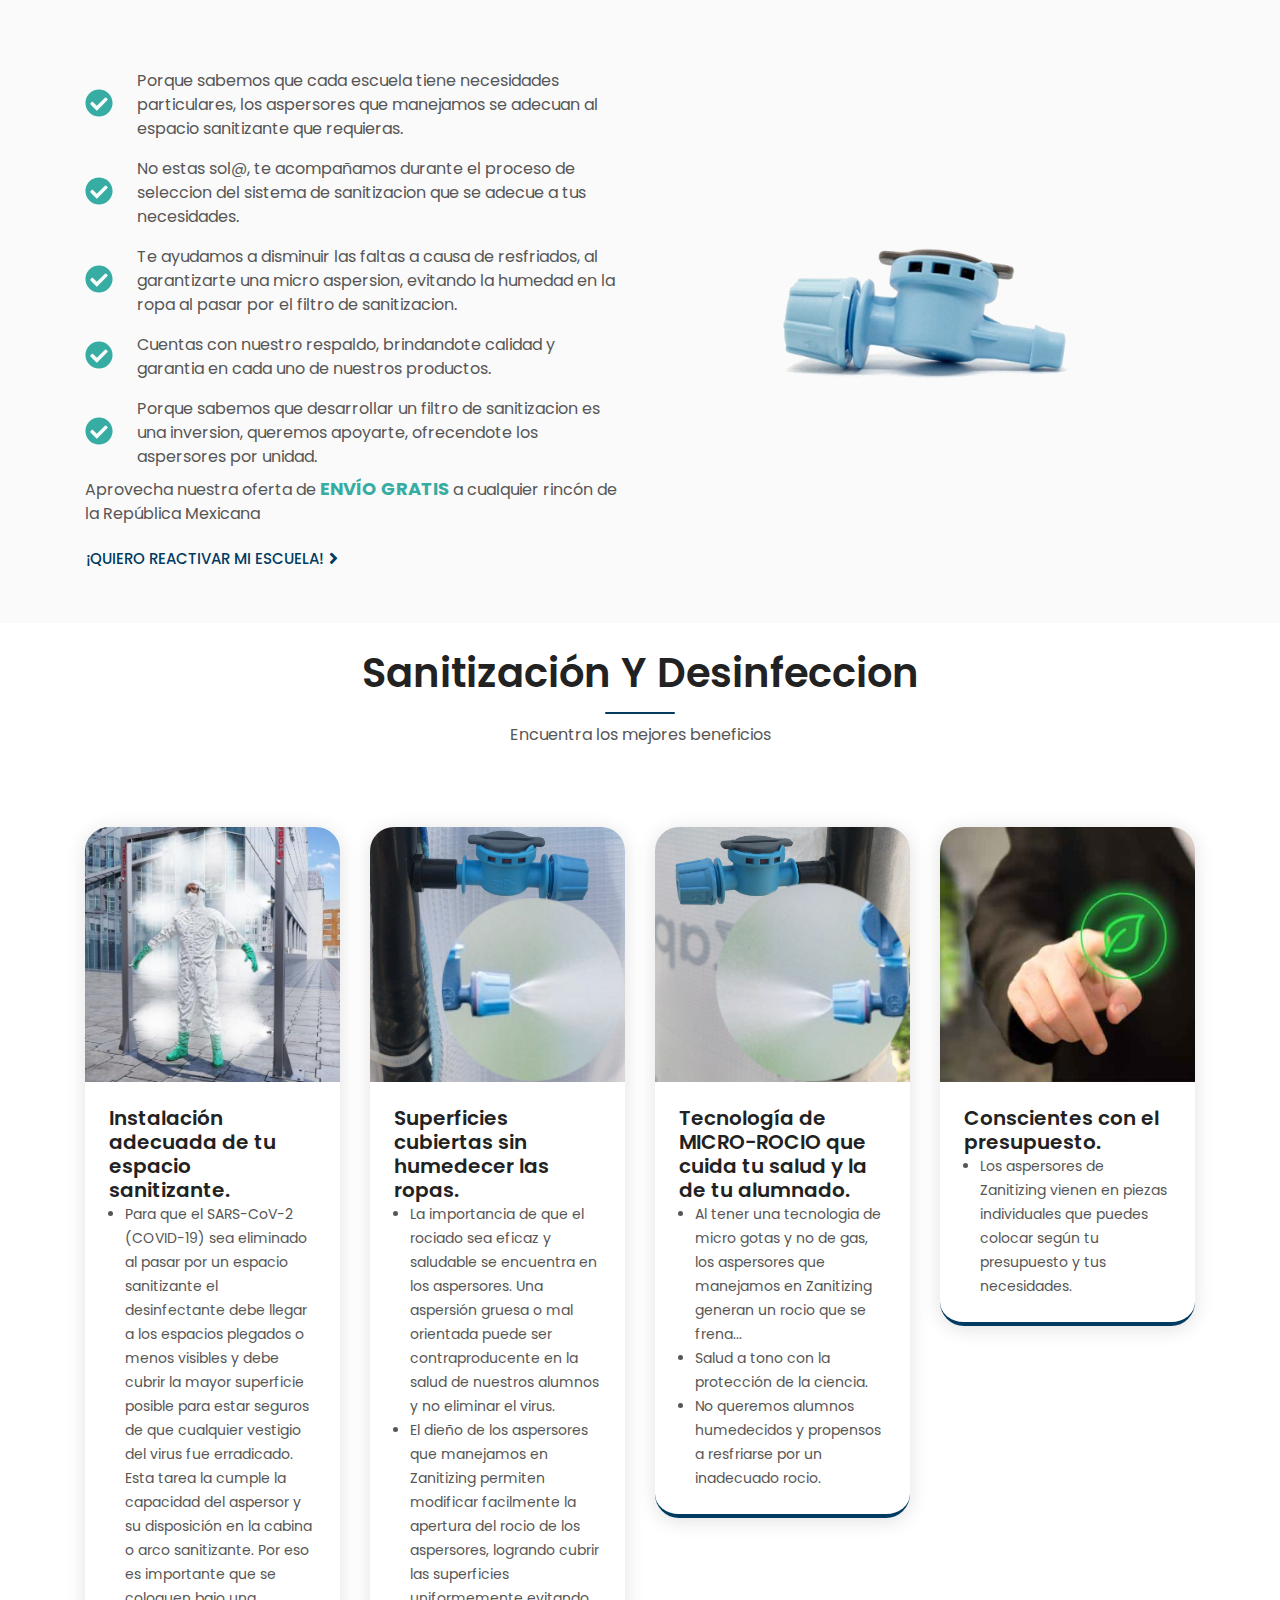
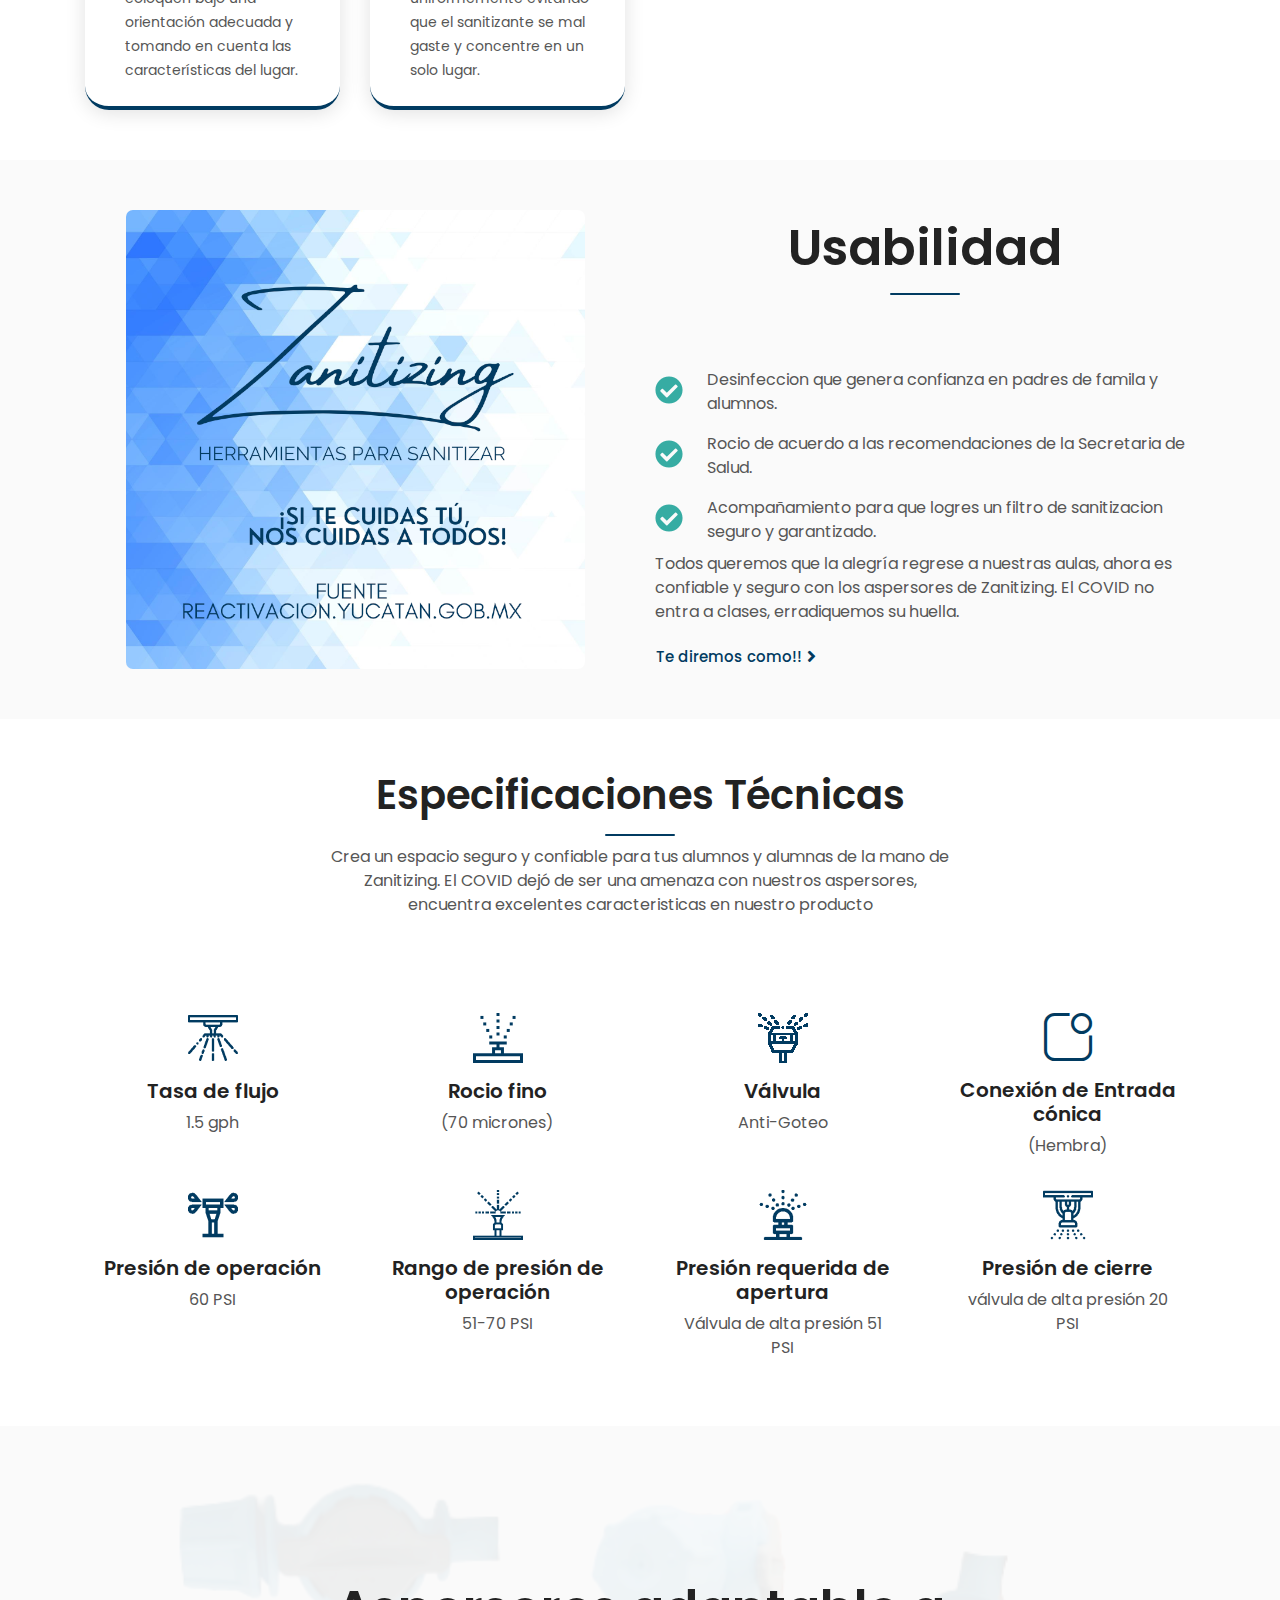
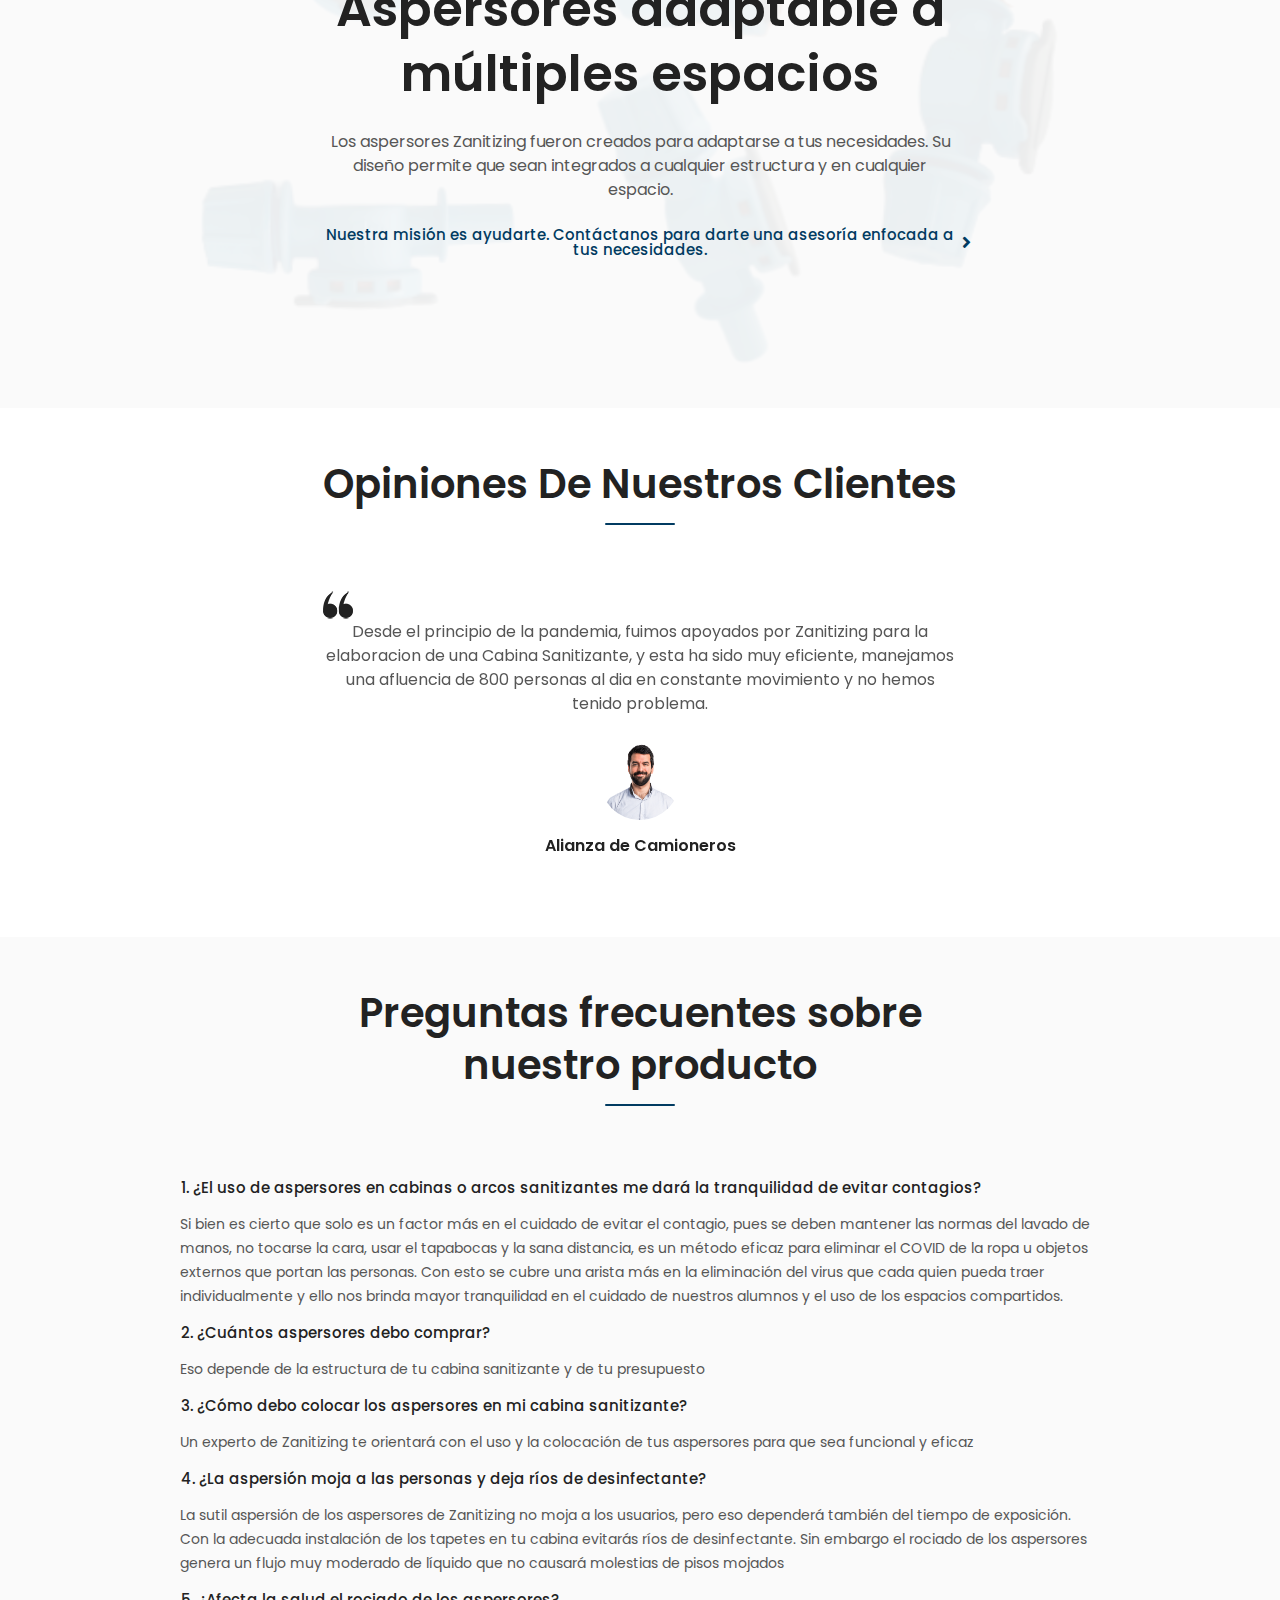
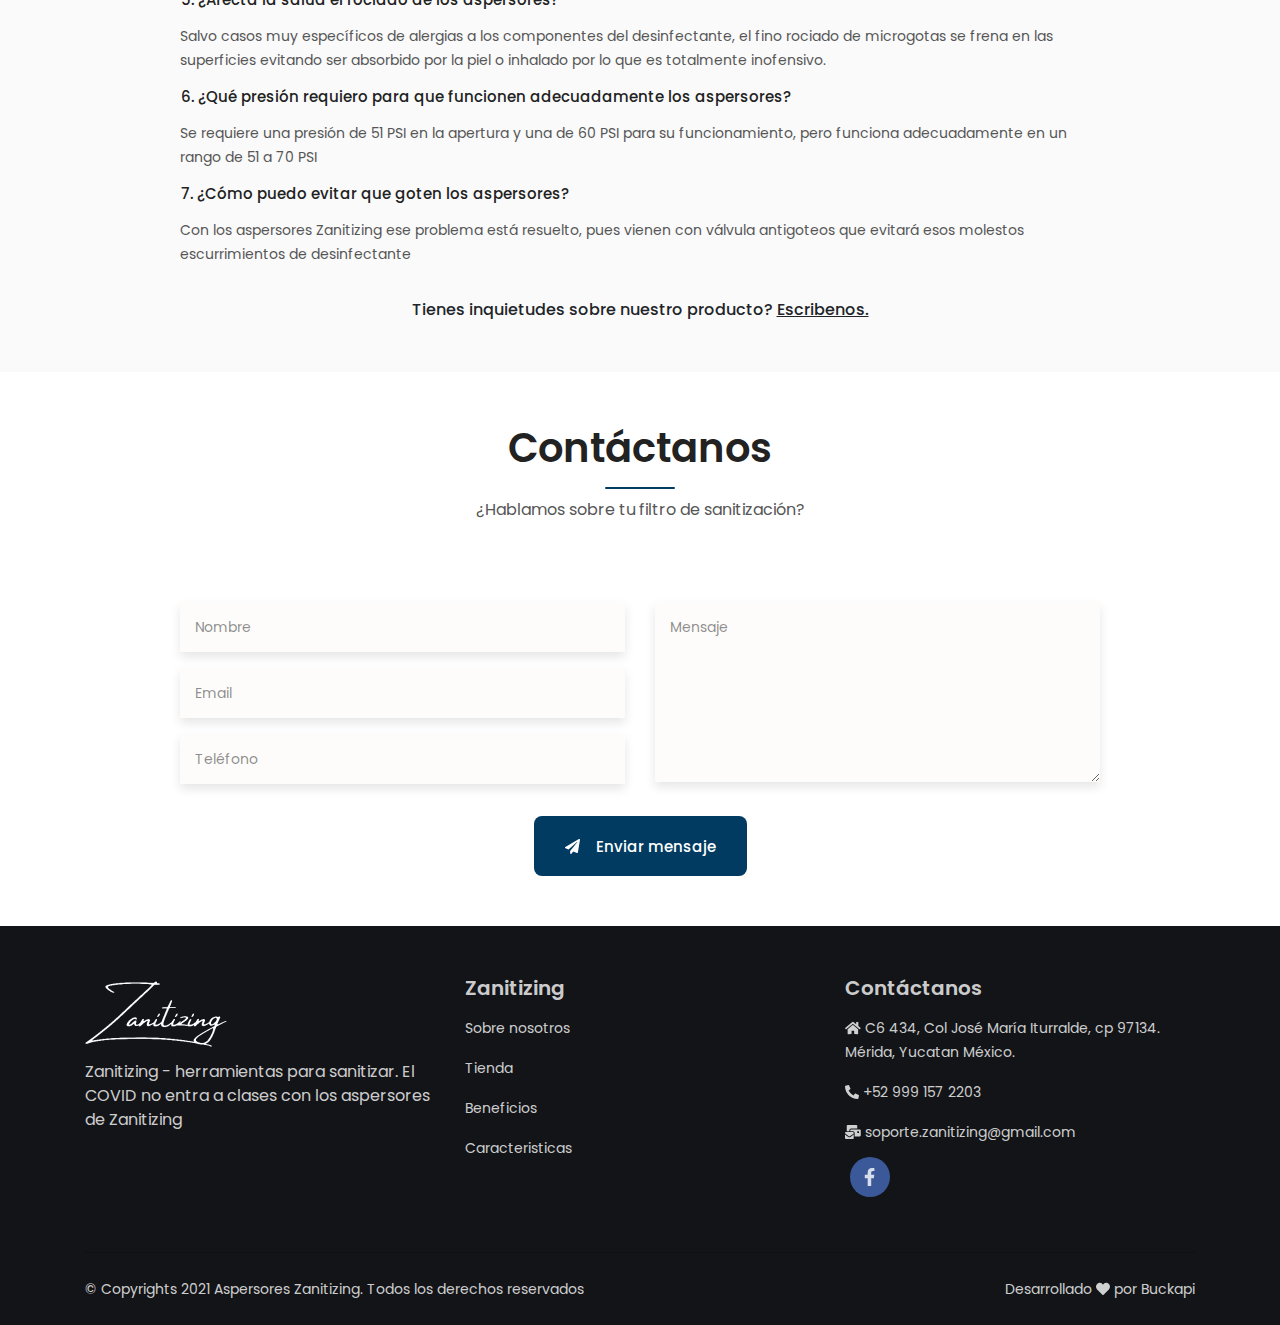
==== commit a88c0af8: "video" ====
--- a/index.html
+++ b/index.html
@@ -158,23 +158,34 @@
 
                   <p>Ahora, esto es posible con un buen equipo sanitizante y en ello Zanitizing le da la mano a los impulsores de los centros educativos para dar este paso frente al COVID y la crisis que ha generado. Juntos podemos vencer a este enemigo invisible.</p>
                   <p>Habla con un de nuestros especialistas, <strong>estamos para ayudarte.</strong> </p>
-                  <h3 align="center"><strong>Ver como funciona!!</strong></h3>
-                </div>
-
-                <div></div>
-                <div class="row align-items-center justify-content-center">
-
-                    <a class="play-btn" data-fancybox href="https://www.youtube.com/watch?v=hs1HoLs4SD0">
-
-                        <div class="btn-circle play-animation"></div>
-                        <div class="btn-circle play-animation animation-short"></div>
-                        <!-- Play Icon -->
-                        <div class="play-icon">
-                            <i class="fas fa-play"></i>
-                        </div>
-
-                    </a>
+                 
+
+                </div>
+            </div>
+        </section>
+        <section class="products-area bg-blue ptb_100">
+            <div class="container">
+                <div class="row">
+                    <div class="col-12 col-lg-6">
                     
+                        <h2 align="center">Ver como funciona!!</h2> 
+                    </div>
+                    <div class="col-12 col-lg-6">
+                        <div class="row align-items-center justify-content-center">
+
+                            <a class="play-btn" data-fancybox href="https://www.youtube.com/watch?v=hs1HoLs4SD0">
+
+                                <div class="btn-circle play-animation"></div>
+                                <div class="btn-circle play-animation animation-short"></div>
+                                <!-- Play Icon -->
+                                <div class="play-icon">
+                                    <i class="fas fa-play"></i>
+                                </div>
+
+                            </a>
+                            
+                        </div>
+                    </div>
                 </div>
             </div>
         </section>
--- a/assets/css/style.css
+++ b/assets/css/style.css
@@ -319,7 +319,7 @@
 }
 
 .ptb_100 {
-    padding: 100px 0;
+    padding: 50px 0;
 }
 
 .ptb_150 {
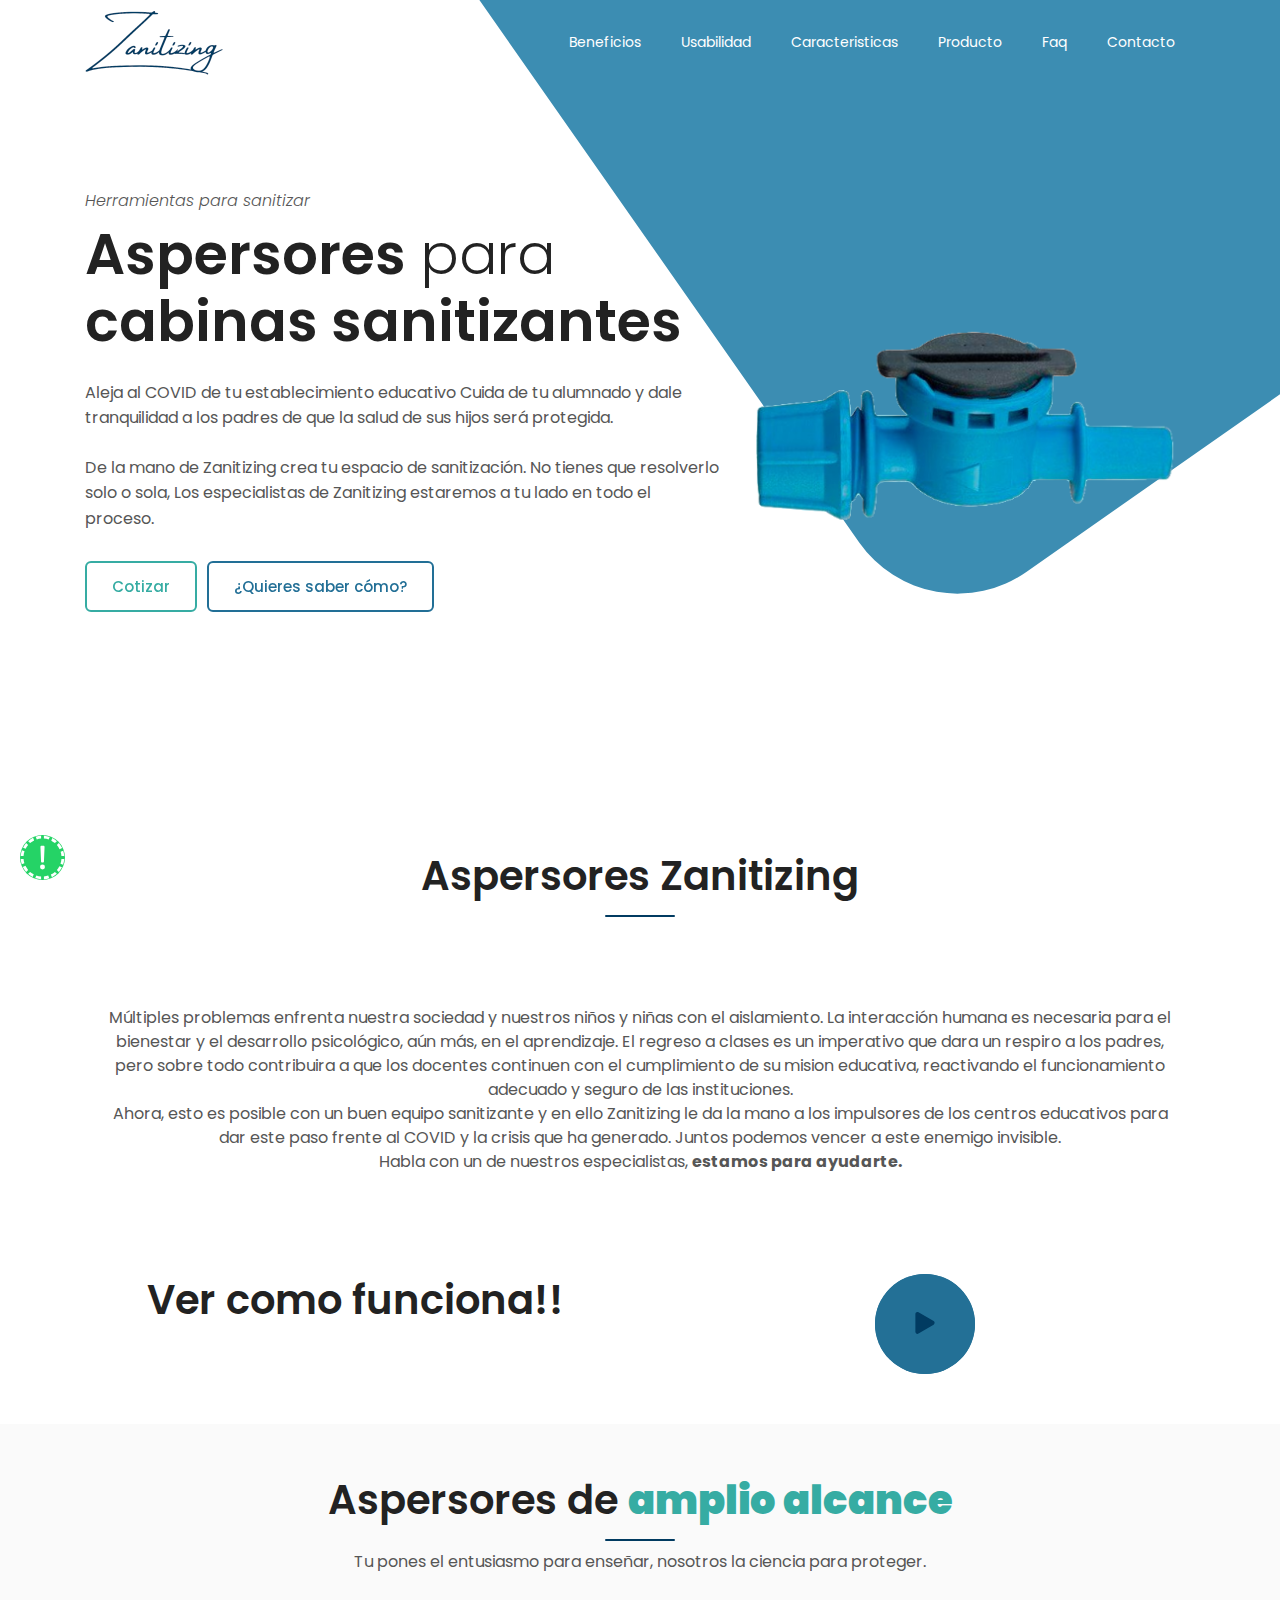
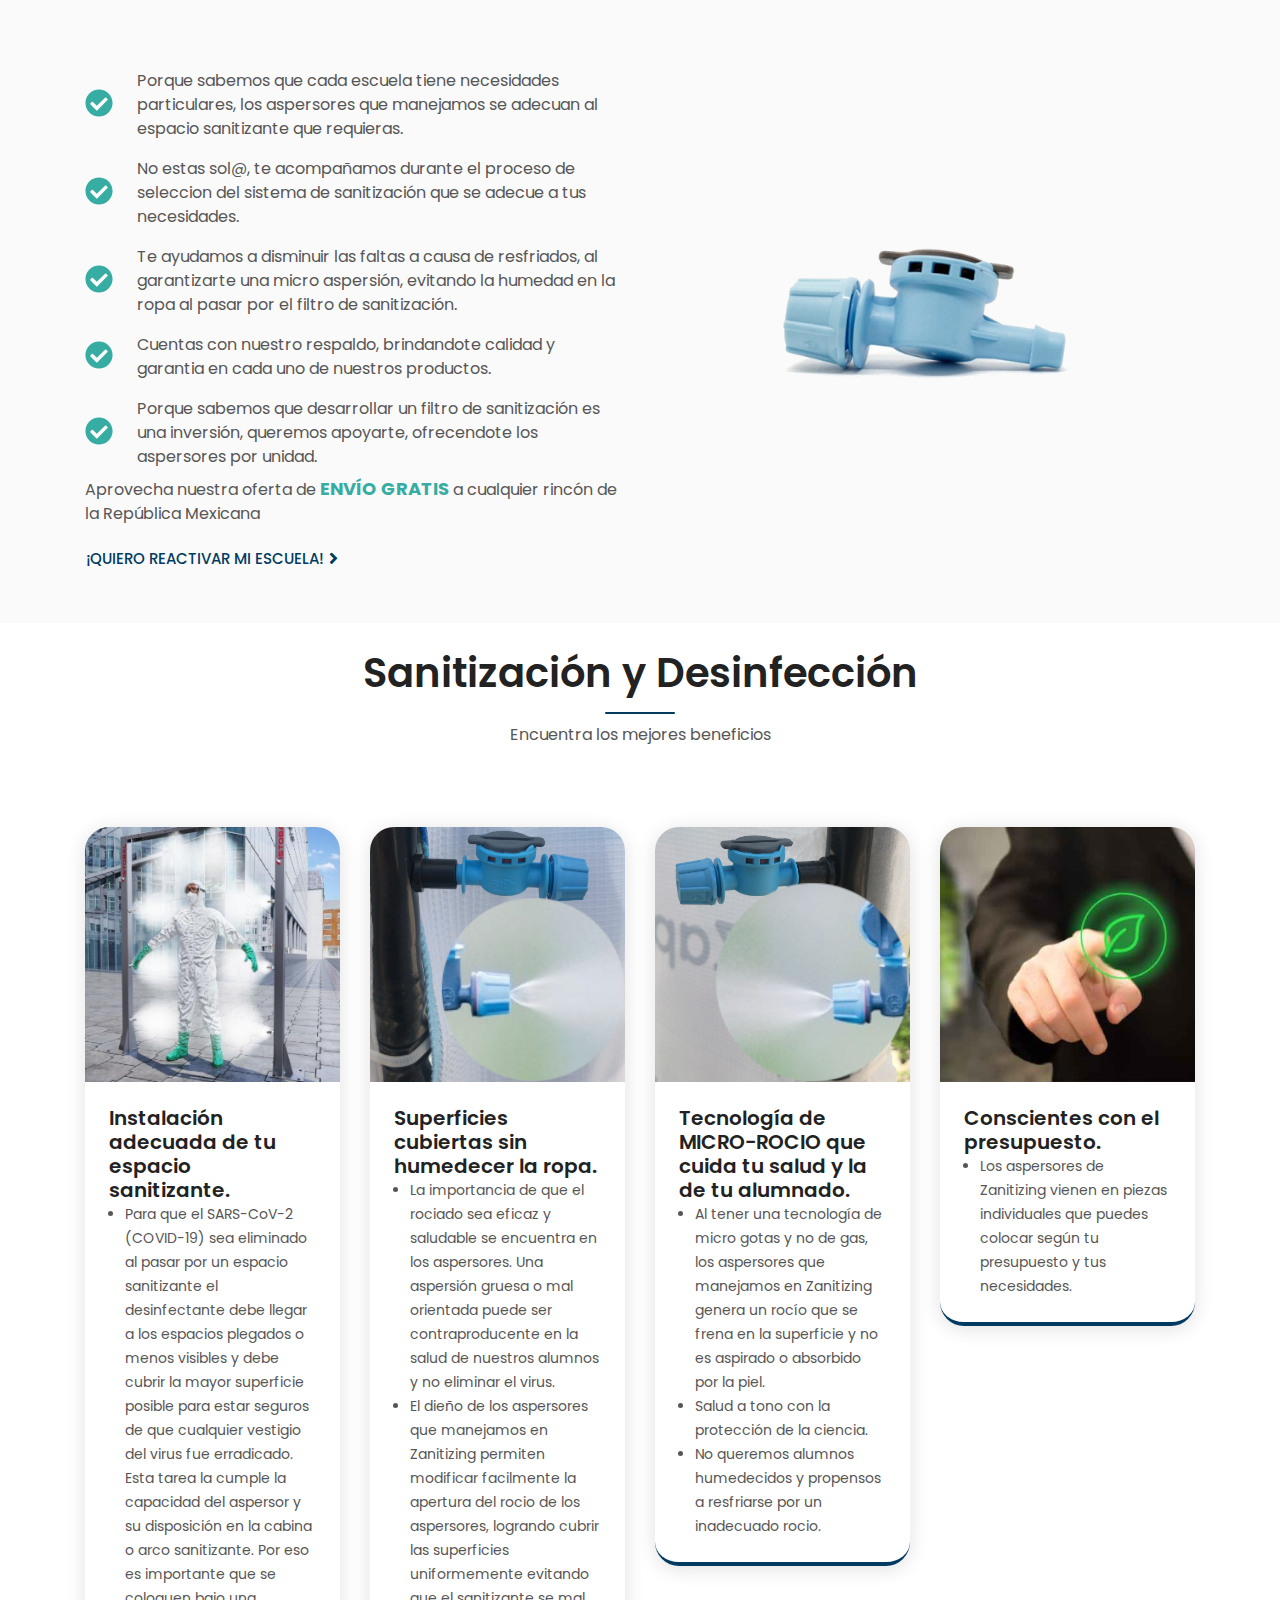
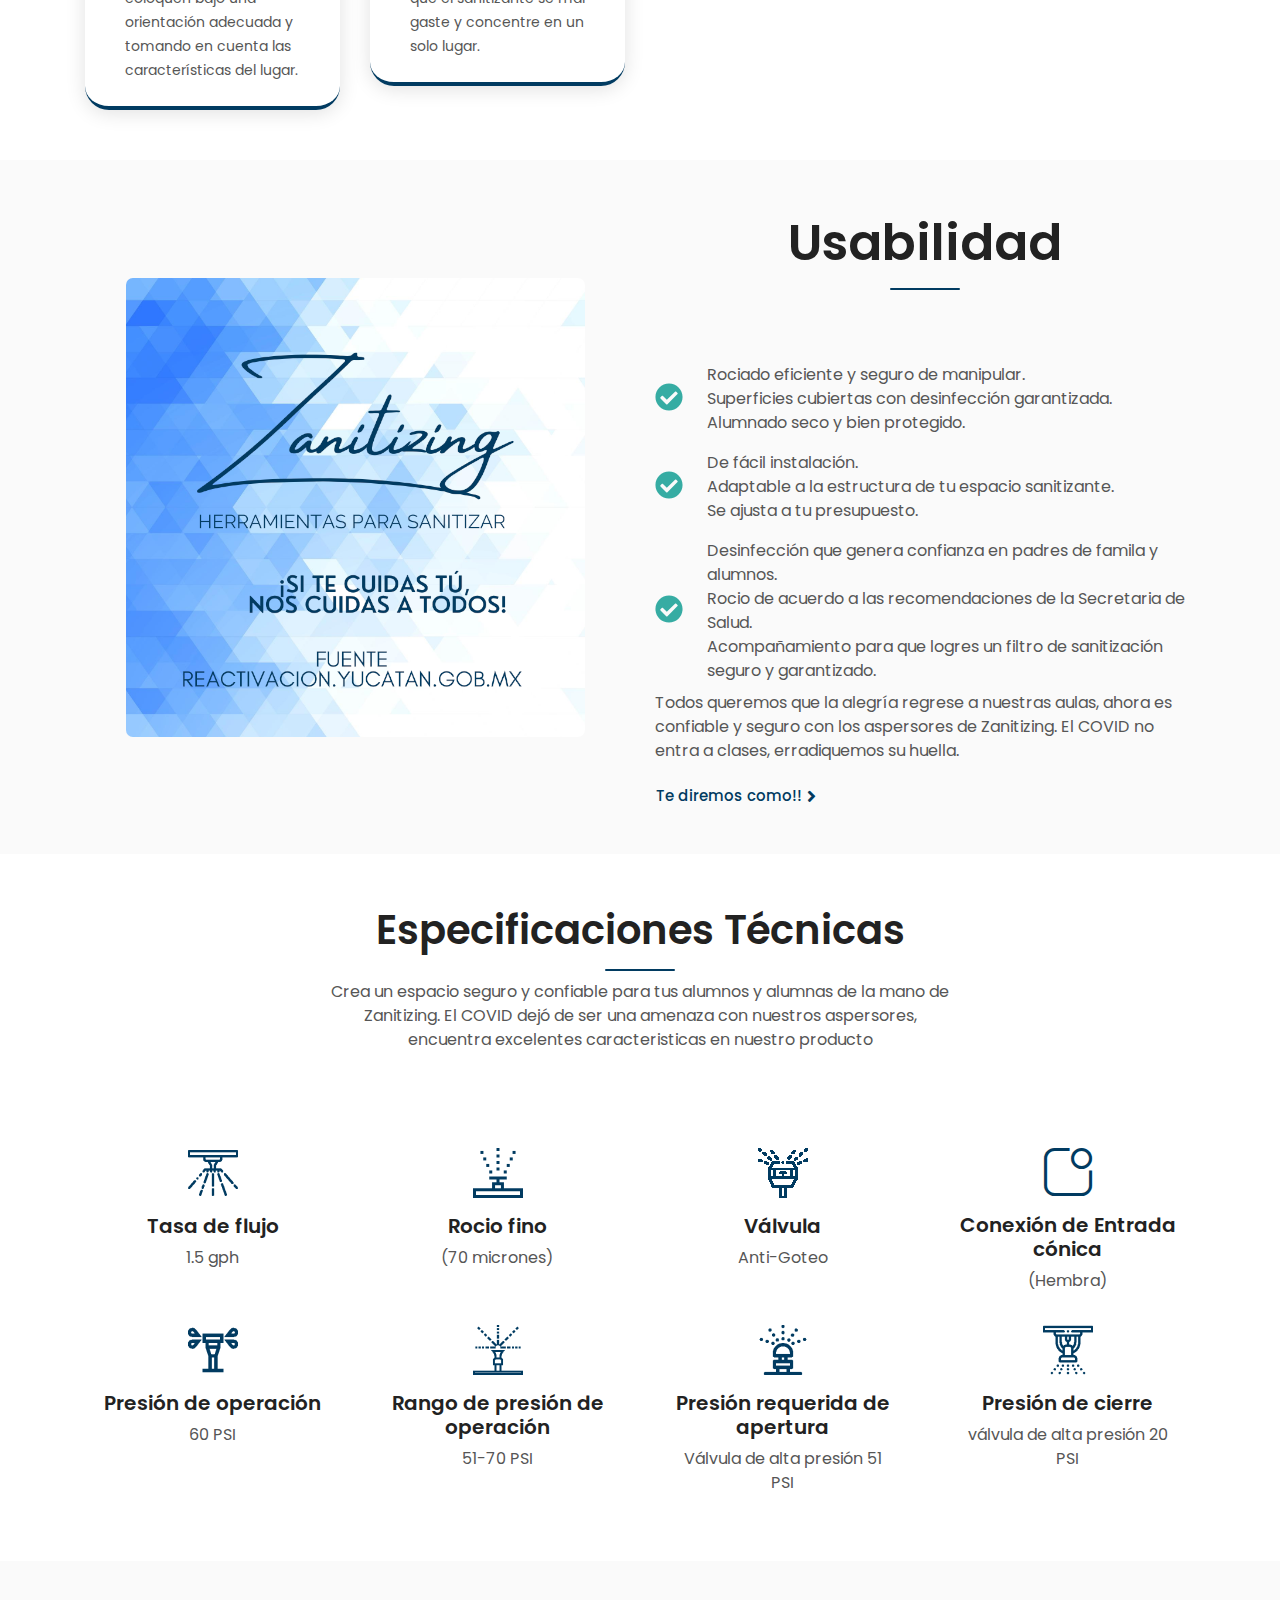
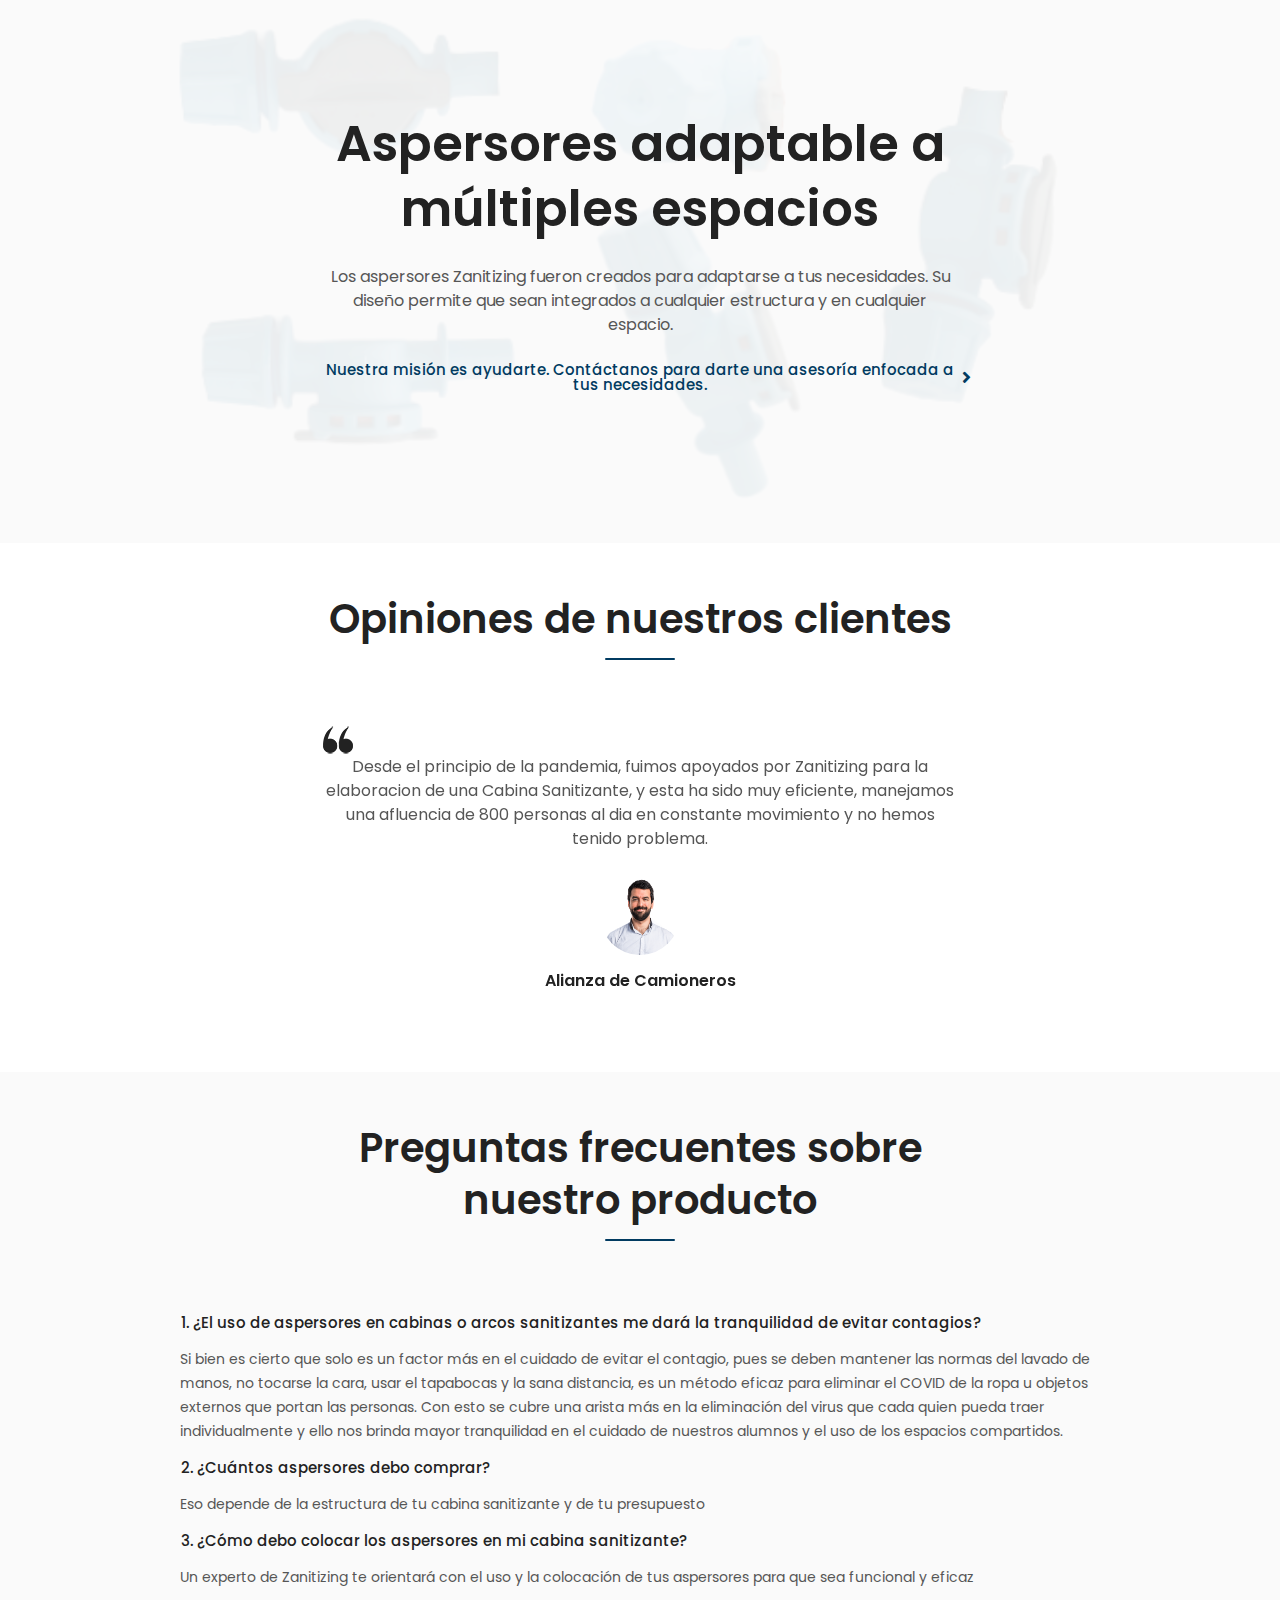
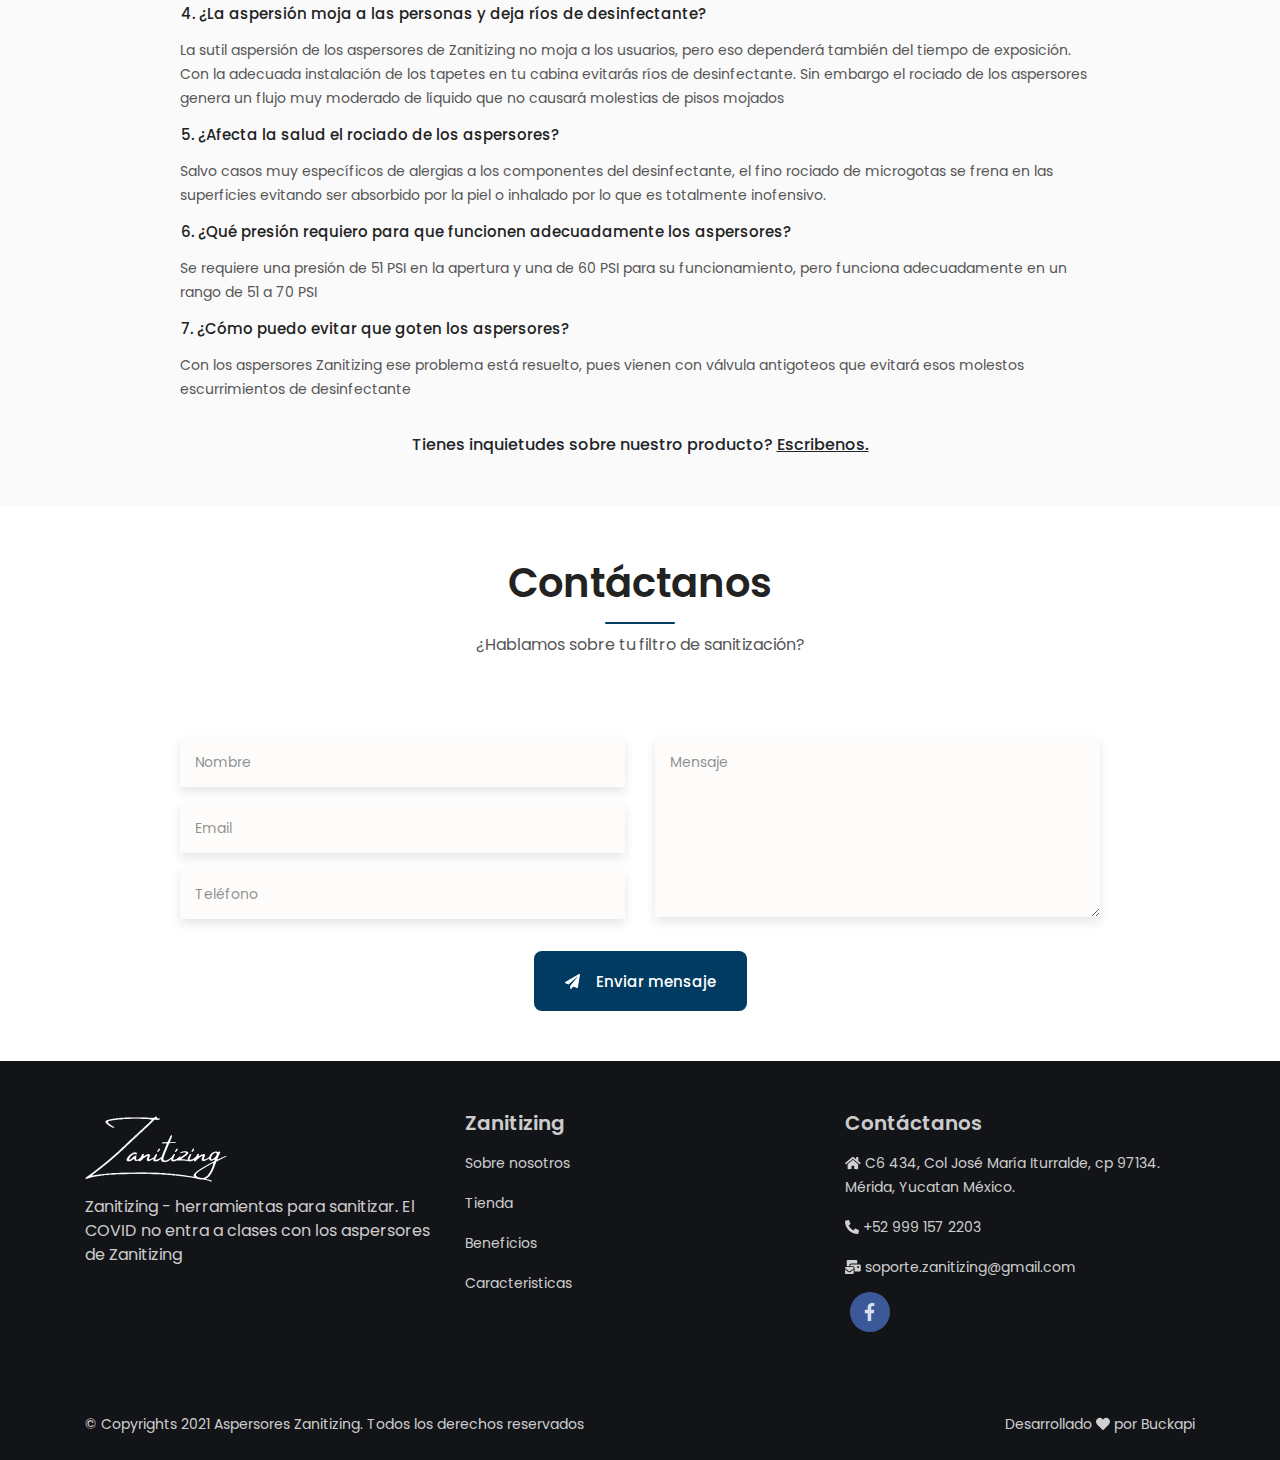
==== commit da59a7fb: "modificaciones2" ====
--- a/index.html
+++ b/index.html
@@ -125,7 +125,7 @@
 
                             <!-- Store Buttons -->
                             <div class="button-group store-buttons d-flex">
-                                <a class="btn prolend-primary" href="index.html#contact">Cotizar</a>
+                                <a class="btn prolend-primary" href="https://wa.me/529991572203?text=Hola!!%20requiero%20de%20los%20servicios%20de%20Zanitizing" class="whatsapp" target="_blank">Cotizar</a>
                                 <a class="btn prolend-primary style-two" href="index.html#beneficio">¿Quieres saber cómo? 
                                 </a>
                             </div>
@@ -153,7 +153,7 @@
                         </div>
                     </div>
                 </div>
-                <div class="col-12 col-md-10 col-lg-12">
+                <div class="col-12 col-md-10 col-lg-12" align="center">
                   <p class="d-none d-sm-block mt-4">Múltiples problemas enfrenta nuestra sociedad y nuestros niños y niñas con el aislamiento. La interacción humana es necesaria para el bienestar y el desarrollo psicológico, aún más, en el aprendizaje. El regreso a clases es un imperativo que dara un respiro a los padres, pero sobre todo contribuira a que los docentes continuen con el cumplimiento de su mision educativa, reactivando el funcionamiento adecuado y seguro de las instituciones.</p>
 
                   <p>Ahora, esto es posible con un buen equipo sanitizante y en ello Zanitizing le da la mano a los impulsores de los centros educativos para dar este paso frente al COVID y la crisis que ha generado. Juntos podemos vencer a este enemigo invisible.</p>
@@ -196,7 +196,7 @@
                     <div class="section-heading text-center">
                         <h2>Aspersores de <strong style="color: #36aca3;">amplio alcance</strong> </h2>
 
-                        <p class="d-none d-sm-block mt-4">EL COVID NO ENTRA A CLASES.</p>
+                        <p class="d-none d-sm-block mt-4">Tu pones el entusiasmo para enseñar, nosotros la ciencia para proteger.</p>
                         
                     </div>
                     
@@ -224,7 +224,7 @@
                                         <span><i class="fas fa-check-circle fa-2x"></i></span>
                                     </div>
                                     <div class="service-text media-body">
-                                        <p>No estas sol@, te acompañamos durante el proceso de seleccion del sistema de sanitizacion que se adecue a tus necesidades.
+                                        <p>No estas sol@, te acompañamos durante el proceso de seleccion del sistema de sanitización que se adecue a tus necesidades.
                                         </p>
                                     </div>
                                 </li>
@@ -234,7 +234,7 @@
                                         <span><i class="fas fa-check-circle fa-2x"></i></span>
                                     </div>
                                     <div class="service-text media-body">
-                                        <p>Te ayudamos a disminuir las faltas a causa de resfriados, al garantizarte una micro aspersion, evitando la humedad en la ropa al pasar por el filtro de sanitizacion.</p>
+                                        <p>Te ayudamos a disminuir las faltas a causa de resfriados, al garantizarte una micro aspersión, evitando la humedad en la ropa al pasar por el filtro de sanitización.</p>
                                     </div>
                                 </li>
                                 <!-- Single Service -->
@@ -251,7 +251,7 @@
                                         <span><i class="fas fa-check-circle fa-2x"></i></span>
                                     </div>
                                     <div class="service-text media-body">
-                                        <p>Porque sabemos que desarrollar un filtro de sanitizacion es una inversion, queremos apoyarte, ofrecendote los aspersores por unidad.<p>
+                                        <p>Porque sabemos que desarrollar un filtro de sanitización es una inversión, queremos apoyarte, ofrecendote los aspersores por unidad.<p>
                                     </div>
                                 </li>
                                 
@@ -273,7 +273,7 @@
         <section id="beneficio" class="section promo-area products-area overflow-hidden ptb_100 pt-lg-4">
             <div class="container">
                  <div class="section-heading text-center">
-                        <h2 class="text-capitalize">Sanitización y Desinfeccion</h2>
+                        <h2>Sanitización y Desinfección</h2>
                         <p class="d-none d-sm-block mt-4">Encuentra los mejores beneficios</p>
                         
                     </div>
@@ -296,7 +296,7 @@
                         <div class="image-box product-card overflow-hidden">
                             <img class="d-block w-100" src="assets/img/product-thumb/product-thumb-01.png" alt="">
                             <div class="card-body p-4">
-                                <h3>Superficies cubiertas sin humedecer las ropas.</h3> 
+                                <h3>Superficies cubiertas sin humedecer la ropa.</h3> 
                                 <ul>
                                     <li>La importancia de que el rociado sea eficaz y saludable se encuentra en los aspersores. Una aspersión gruesa o mal orientada puede ser contraproducente en la salud de nuestros alumnos y no eliminar el virus.</li>
                                     <li> El dieño de los aspersores que manejamos en Zanitizing permiten modificar facilmente la apertura del rocio de los aspersores, logrando cubrir las superficies uniformemente evitando que el sanitizante se mal gaste y concentre en un solo lugar.</li>
@@ -314,7 +314,7 @@
                                 <h3>Tecnología de MICRO-ROCIO que cuida tu salud y la de tu alumnado.</h3>
                                 
                                 <ul>
-                                    <li>Al tener una tecnologia de micro gotas y no de gas, los aspersores que manejamos en Zanitizing generan un rocio que se frena...</li>
+                                    <li>Al tener una tecnología de micro gotas y no de gas, los aspersores que manejamos en Zanitizing genera un rocío que se frena en la superficie y no es aspirado o absorbido por la piel.</li>
                                     <li>Salud a tono con la protección de la ciencia.</li>  
                                     <li>No queremos alumnos humedecidos y propensos a resfriarse por un inadecuado rocio.</li>
                                 </ul>
@@ -368,8 +368,13 @@
                                         <span><i class="fas fa-check-circle fa-2x"></i></span>
                                     </div>
                                     <div class="service-text media-body">
-                                        <p>Desinfeccion que genera confianza en padres de famila y alumnos.</p>
-                                        
+                                        <p>Rociado eficiente y seguro de manipular.</p>
+                                        <p>
+                                        Superficies cubiertas con desinfección garantizada.  
+                                        </p>
+                                        <p>    
+                                        Alumnado seco y bien protegido. 
+                                        </p>
                                     </div>
                                 </li>
                                 <!-- Single Service -->
@@ -378,9 +383,10 @@
                                         <span><i class="fas fa-check-circle fa-2x"></i></span>
                                     </div>
                                     <div class="service-text media-body">
-                                        <p>Rocio de acuerdo a las recomendaciones de la Secretaria de Salud.</p>
-
-
+
+                                       <p>De fácil instalación.</p> 
+                                       <p>Adaptable a la estructura de tu espacio sanitizante.</p>
+                                       <p>Se ajusta a tu presupuesto.</p>
                                     </div>
                                 </li>
                                 <!-- Single Service -->
@@ -389,7 +395,9 @@
                                         <span><i class="fas fa-check-circle fa-2x"></i></span>
                                     </div>
                                     <div class="service-text media-body">
-                                        <p>Acompañamiento para que logres un filtro de sanitizacion seguro y garantizado. </p>
+                                        <p>Desinfección que genera confianza en padres de famila y alumnos.</p>
+                                        <p>Rocio de acuerdo a las recomendaciones de la Secretaria de Salud.</p>
+                                        <p>Acompañamiento para que logres un filtro de sanitización seguro y garantizado. </p>
                                     </div>
                                 </li>
                             </ul>
@@ -560,7 +568,7 @@
                     <div class="col-12 col-md-10 col-lg-9">
                         <!-- Section Heading -->
                         <div class="section-heading text-center">
-                            <h2 class="text-capitalize">Opiniones de nuestros clientes</h2>
+                            <h2>Opiniones de nuestros clientes</h2>
                         </div>
                     </div>
                 </div>
--- a/assets/css/style.css
+++ b/assets/css/style.css
@@ -519,7 +519,7 @@
     width: 110%;
     display: block;
     border-radius: 120px;
-    background: linear-gradient(-47deg, #044c74 0%, #3c8db2 100%);
+    background: linear-gradient(-47deg, #3c8db2 0%, #3c8db2 100%);
     bottom: 0;
     right: 0;
     -webkit-transform: translate(35%,-28%) rotate(-35deg);
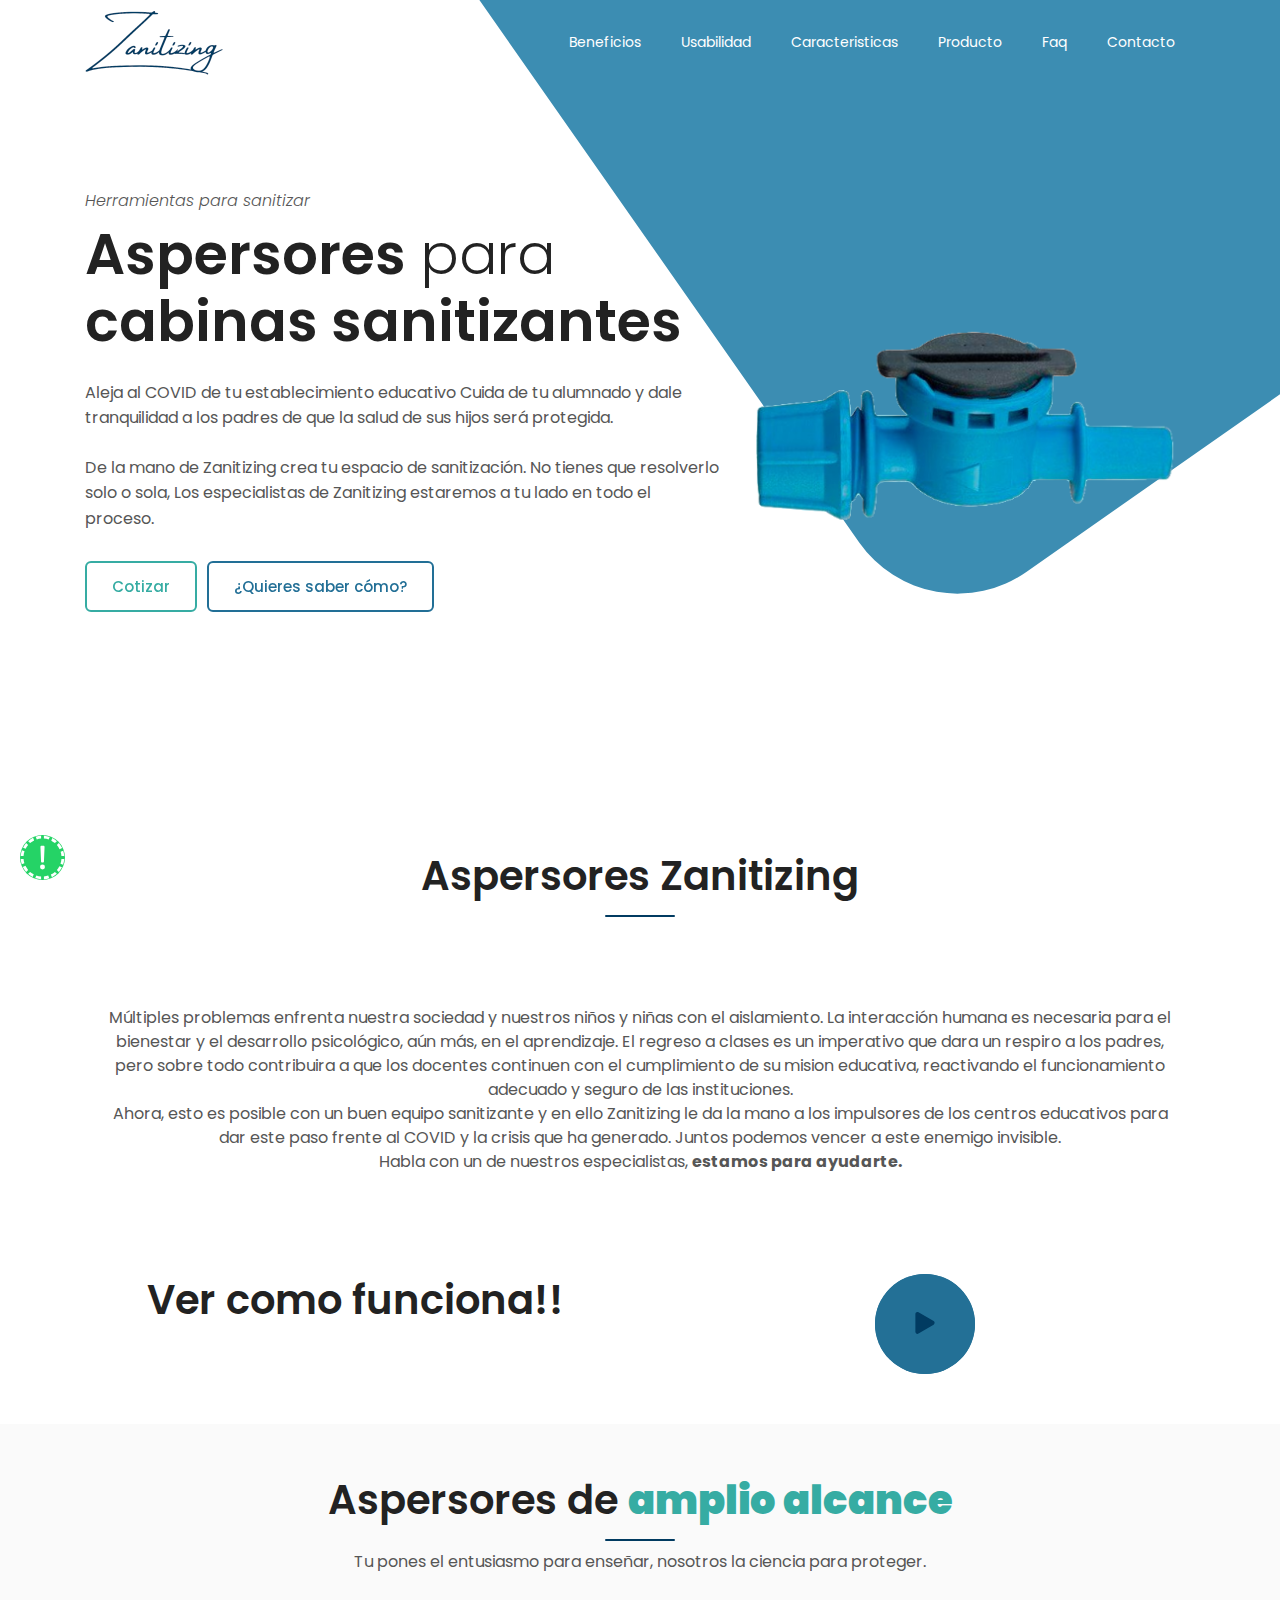
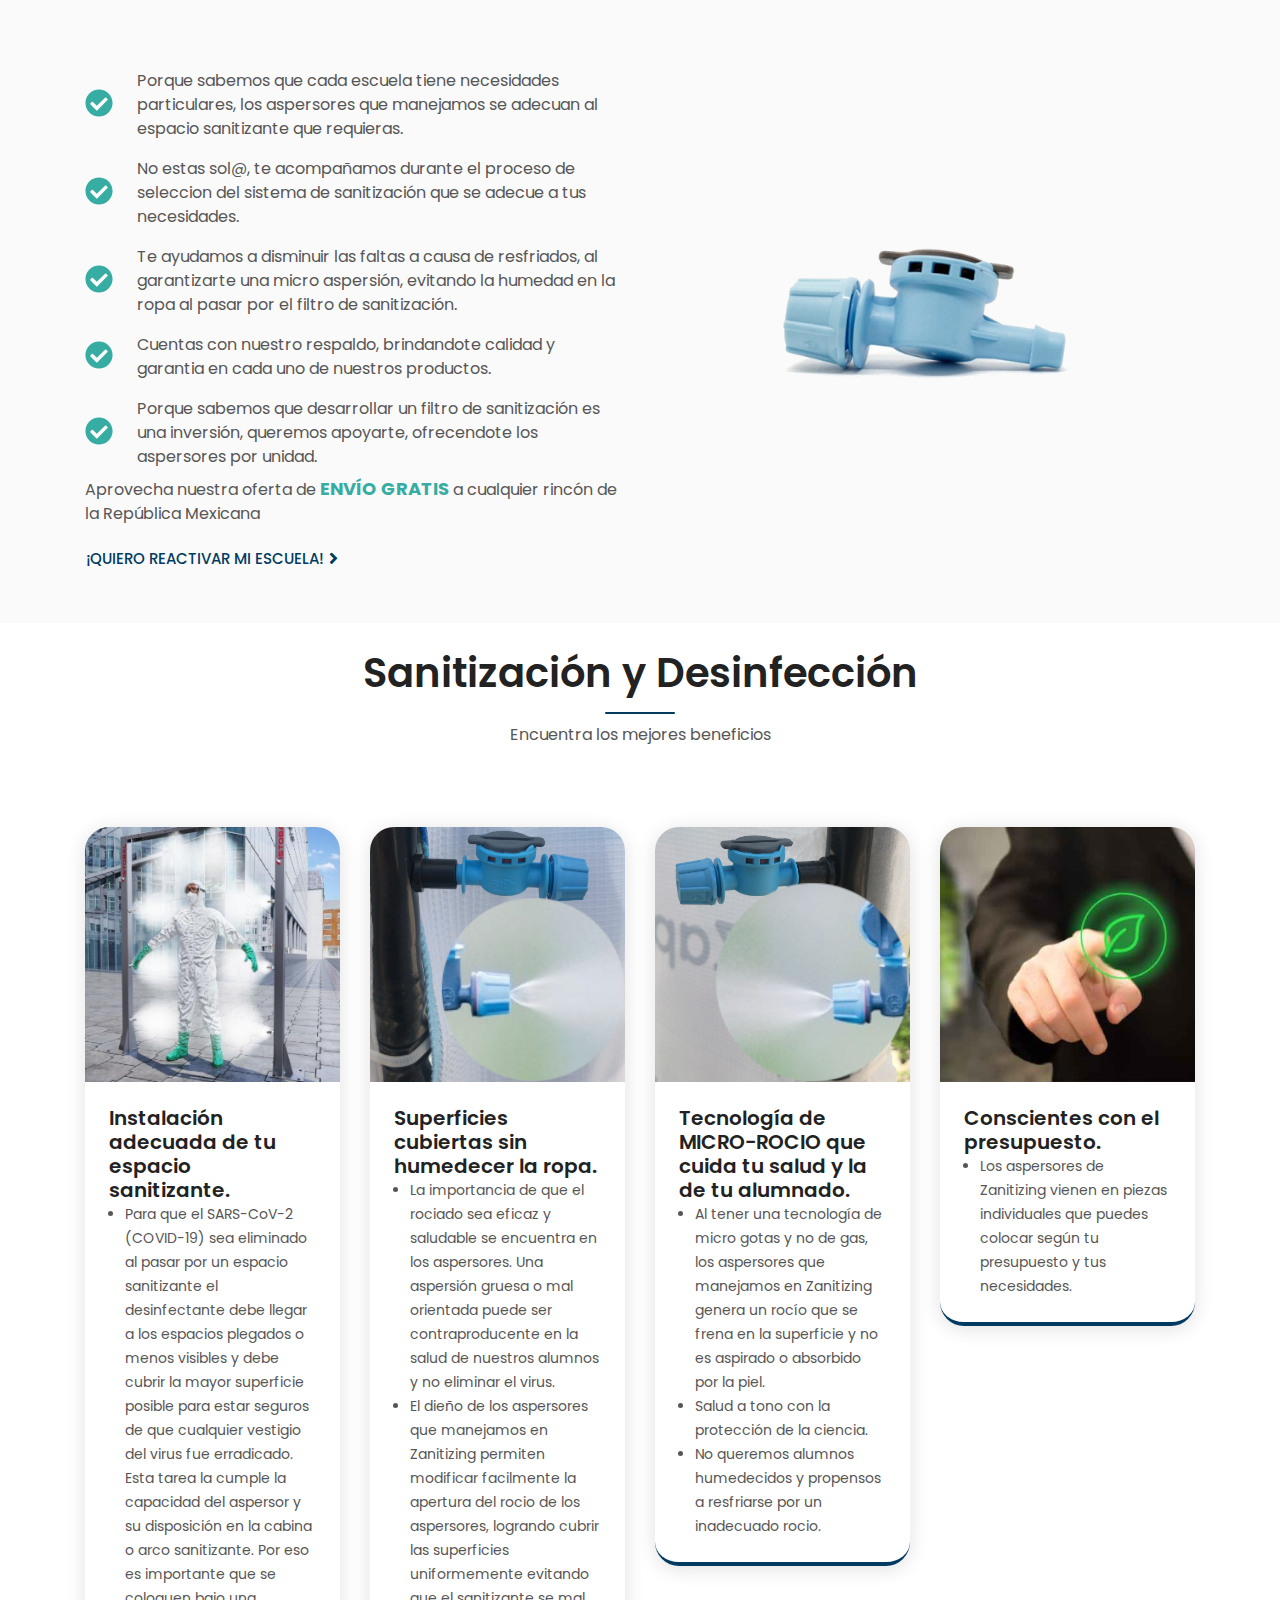
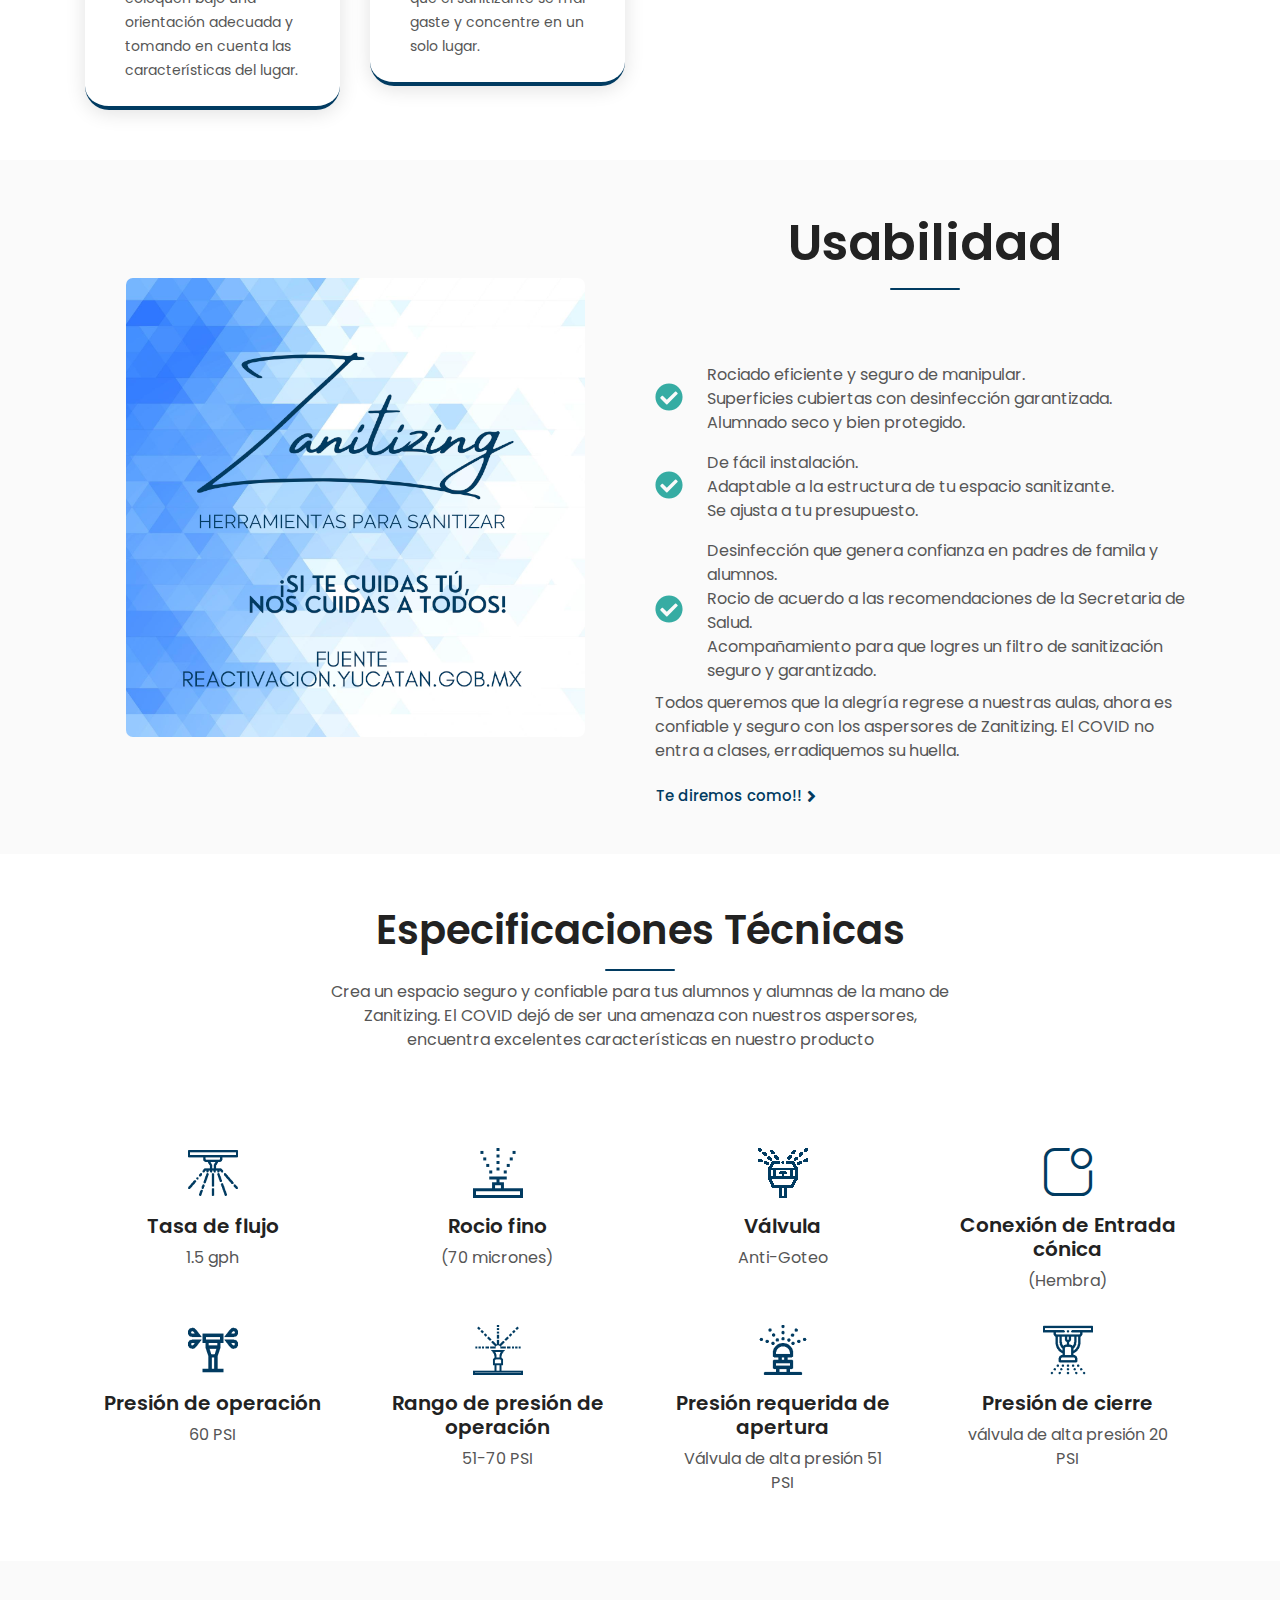
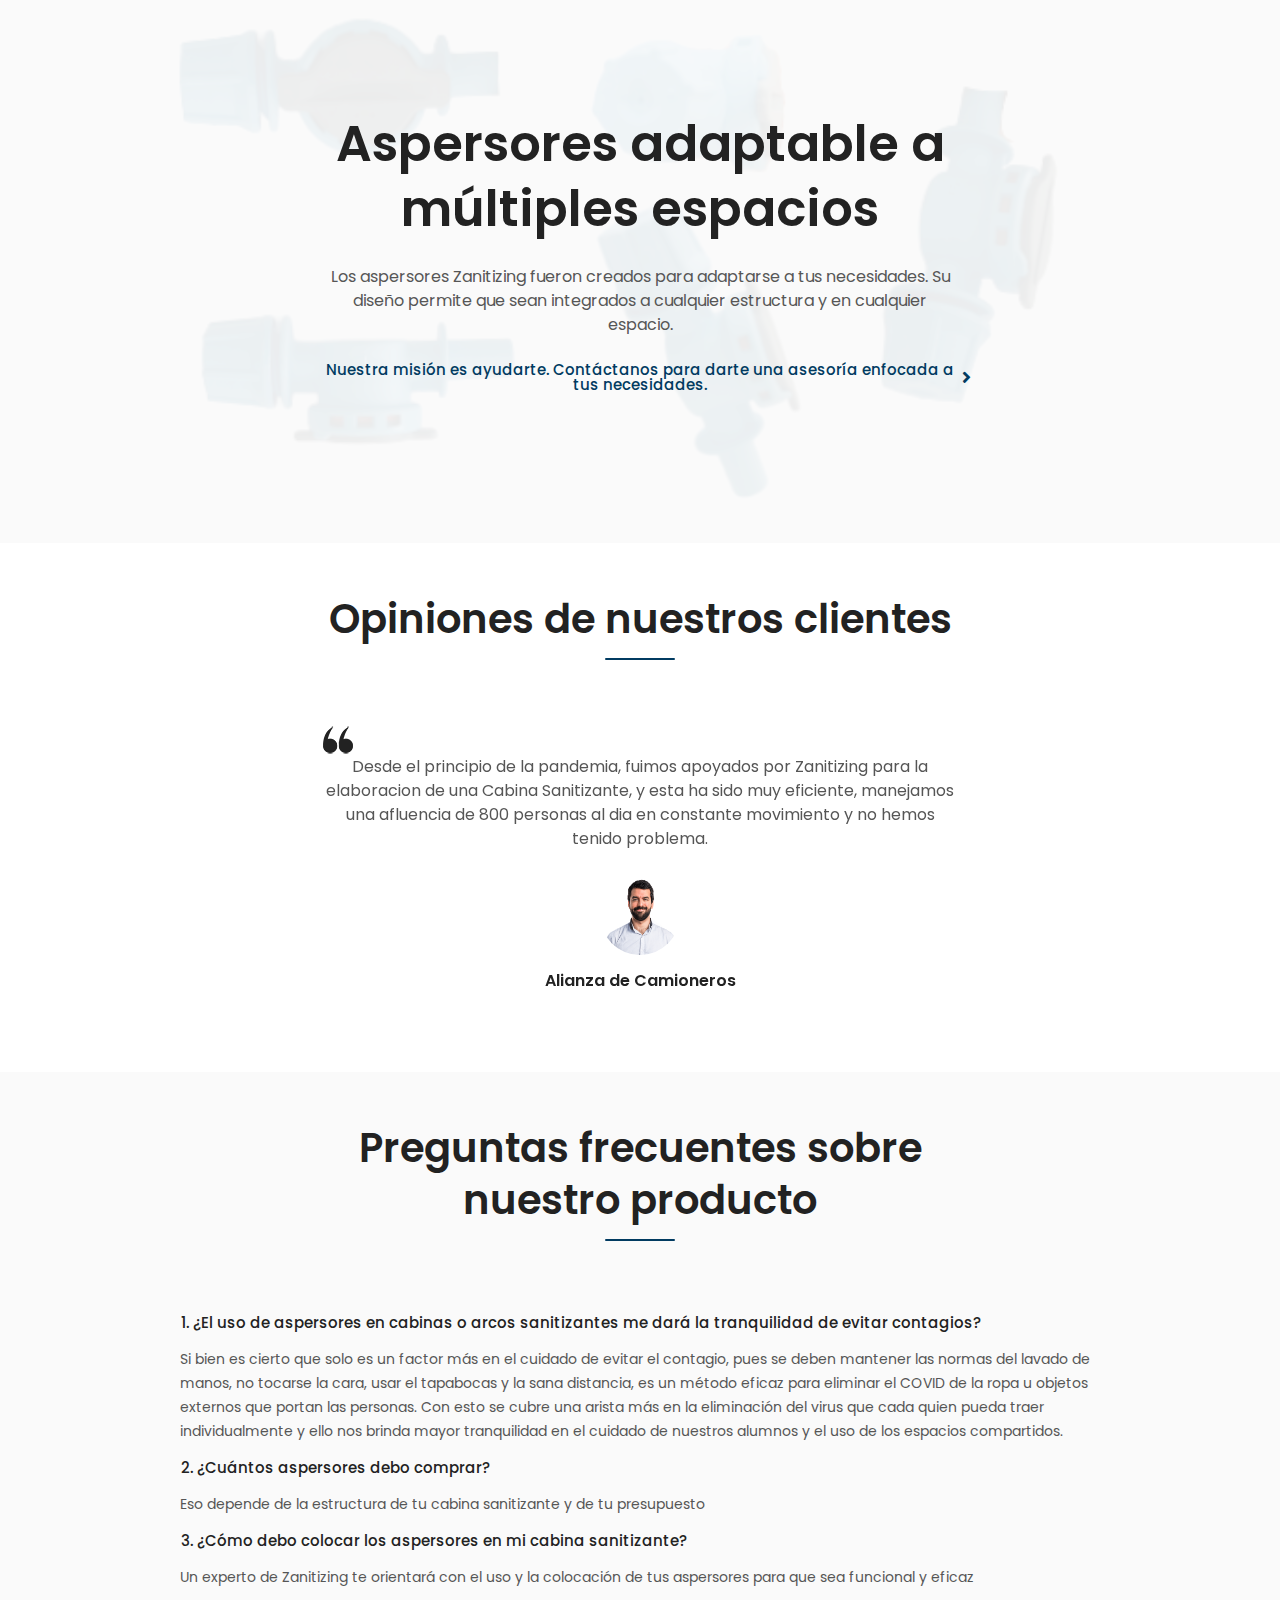
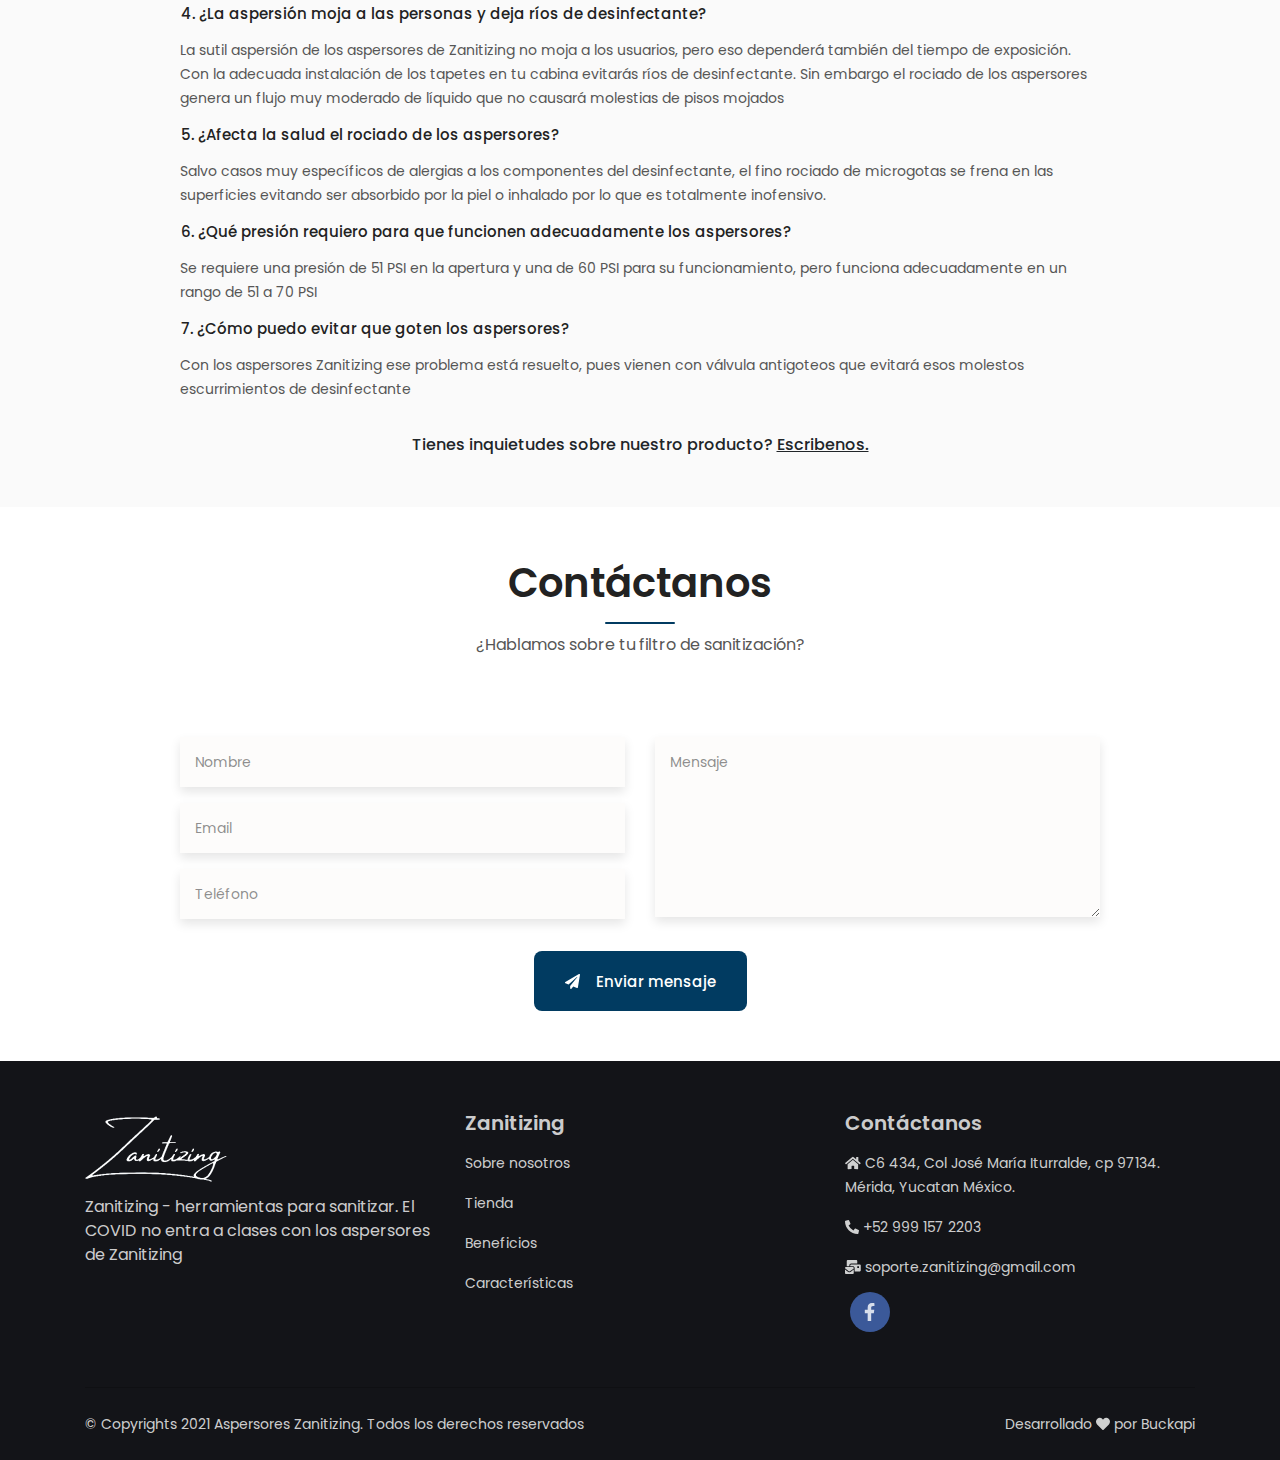
==== commit 8fa51c4f: "modificaciones2" ====
--- a/index.html
+++ b/index.html
@@ -418,7 +418,7 @@
                         <!-- Section Heading -->
                         <div class="section-heading text-center">
                             <h2 class="text-capitalize">Especificaciones técnicas</h2>
-                            <p class="d-none d-sm-block mt-4">Crea un espacio seguro y confiable para tus alumnos y alumnas de la mano de Zanitizing. El COVID dejó de ser una amenaza con nuestros aspersores, encuentra excelentes caracteristicas en nuestro producto</p>
+                            <p class="d-none d-sm-block mt-4">Crea un espacio seguro y confiable para tus alumnos y alumnas de la mano de Zanitizing. El COVID dejó de ser una amenaza con nuestros aspersores, encuentra excelentes características en nuestro producto</p>
                             
                         </div>
                     </div>
@@ -814,9 +814,9 @@
                                 <h3 class="footer-title mb-2">Zanitizing</h3>
                                 <ul>
                                     <li class="py-2"><a href="index.html#products">Sobre nosotros</a></li>
-                                    <li class="py-2"><a href="index.html#">Tienda</a></li>
+                                    <li class="py-2"><a href="https://www.zanitizing.com/" target="_blank">Tienda</a></li>
                                     <li class="py-2"><a href="index.html#beneficio">Beneficios</a></li>
-                                    <li class="py-2"><a href="index.html#features">Caracteristicas</a></li>
+                                    <li class="py-2"><a href="index.html#features">Características</a></li>
                                 </ul>
                             </div>
                         </div>
